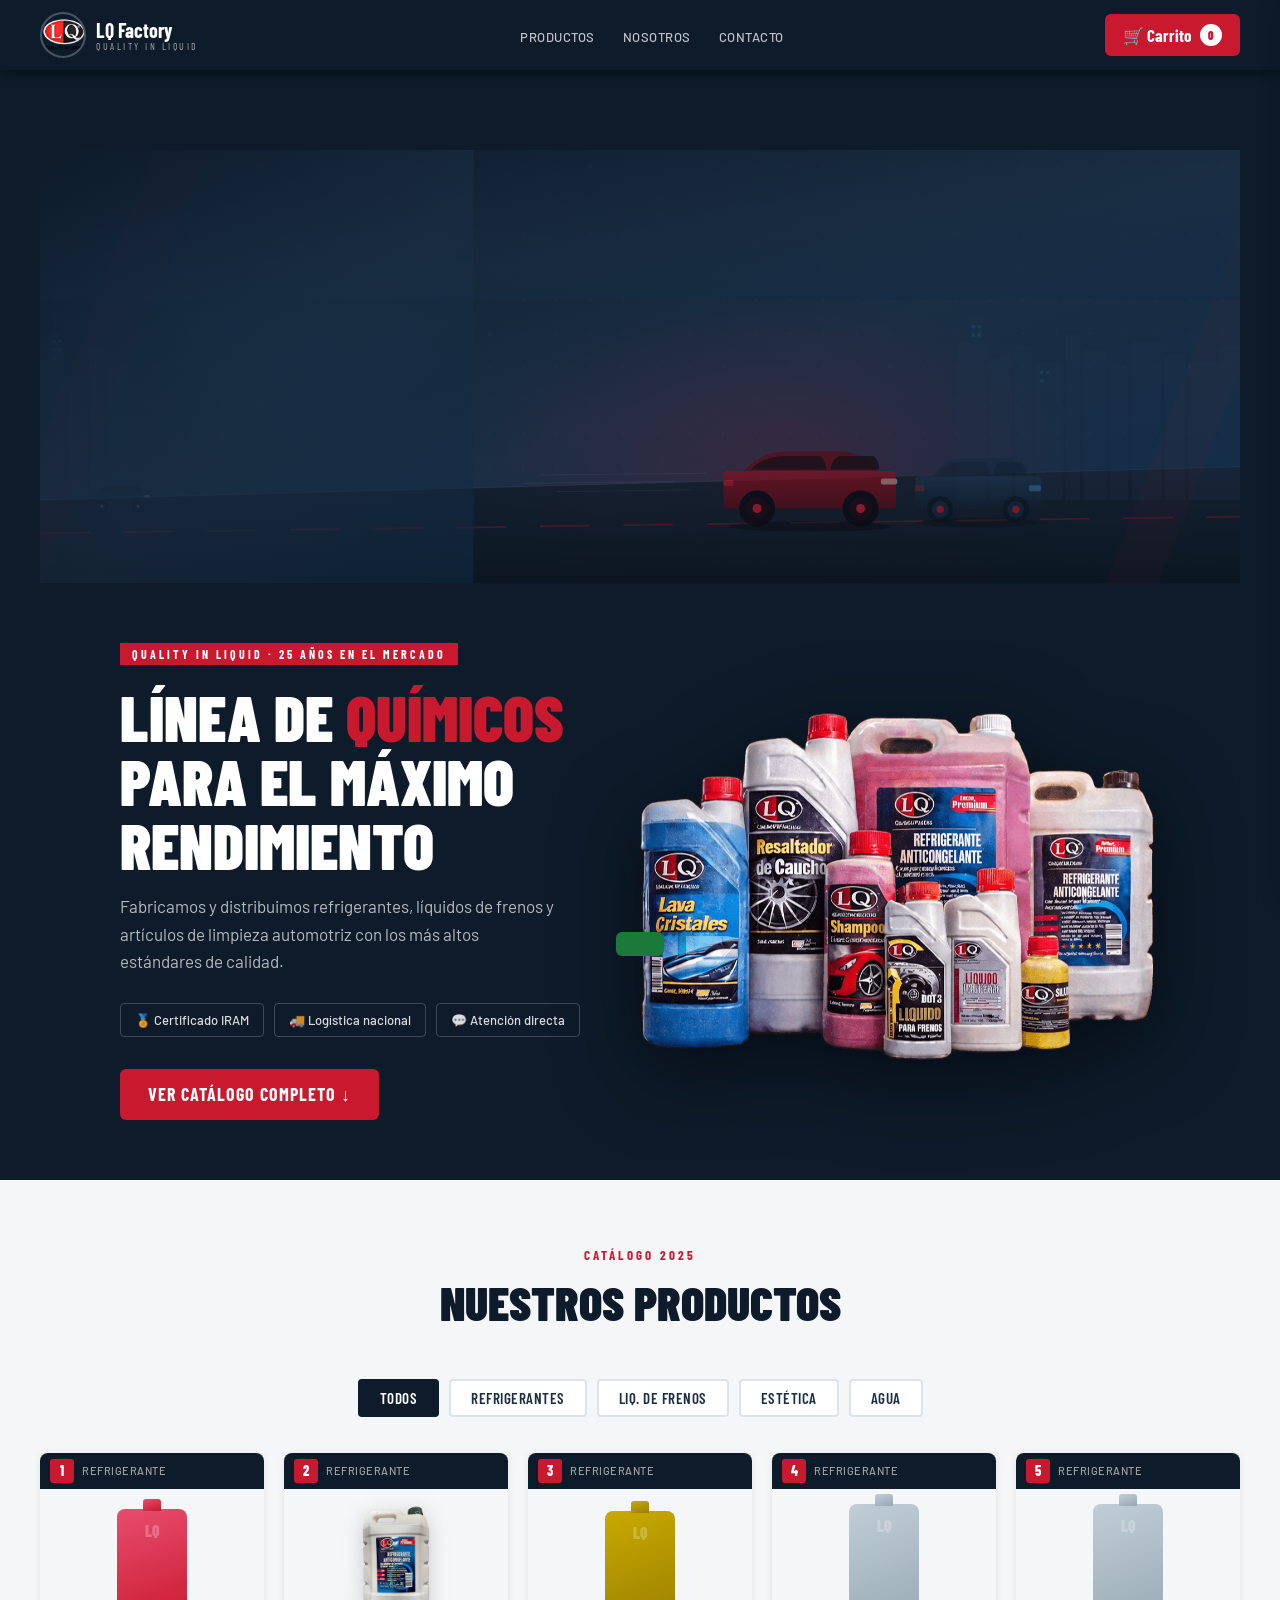
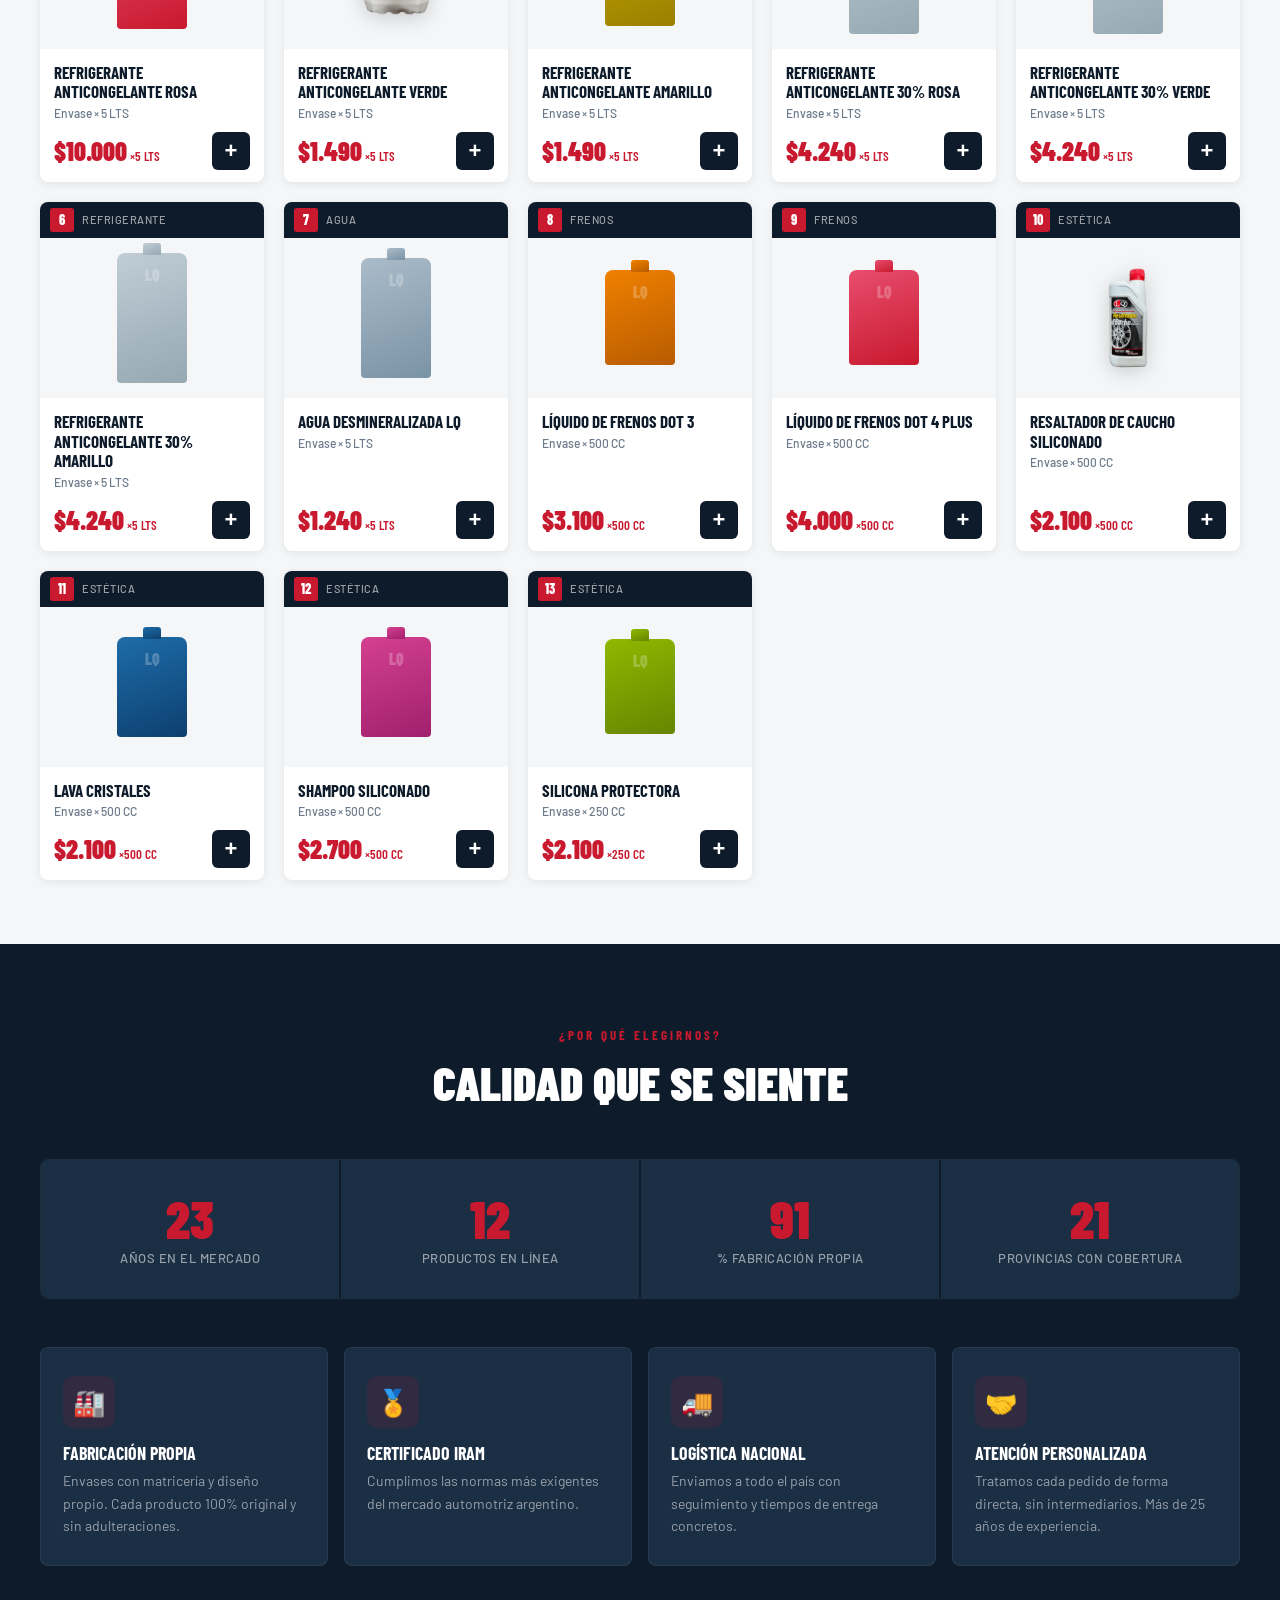
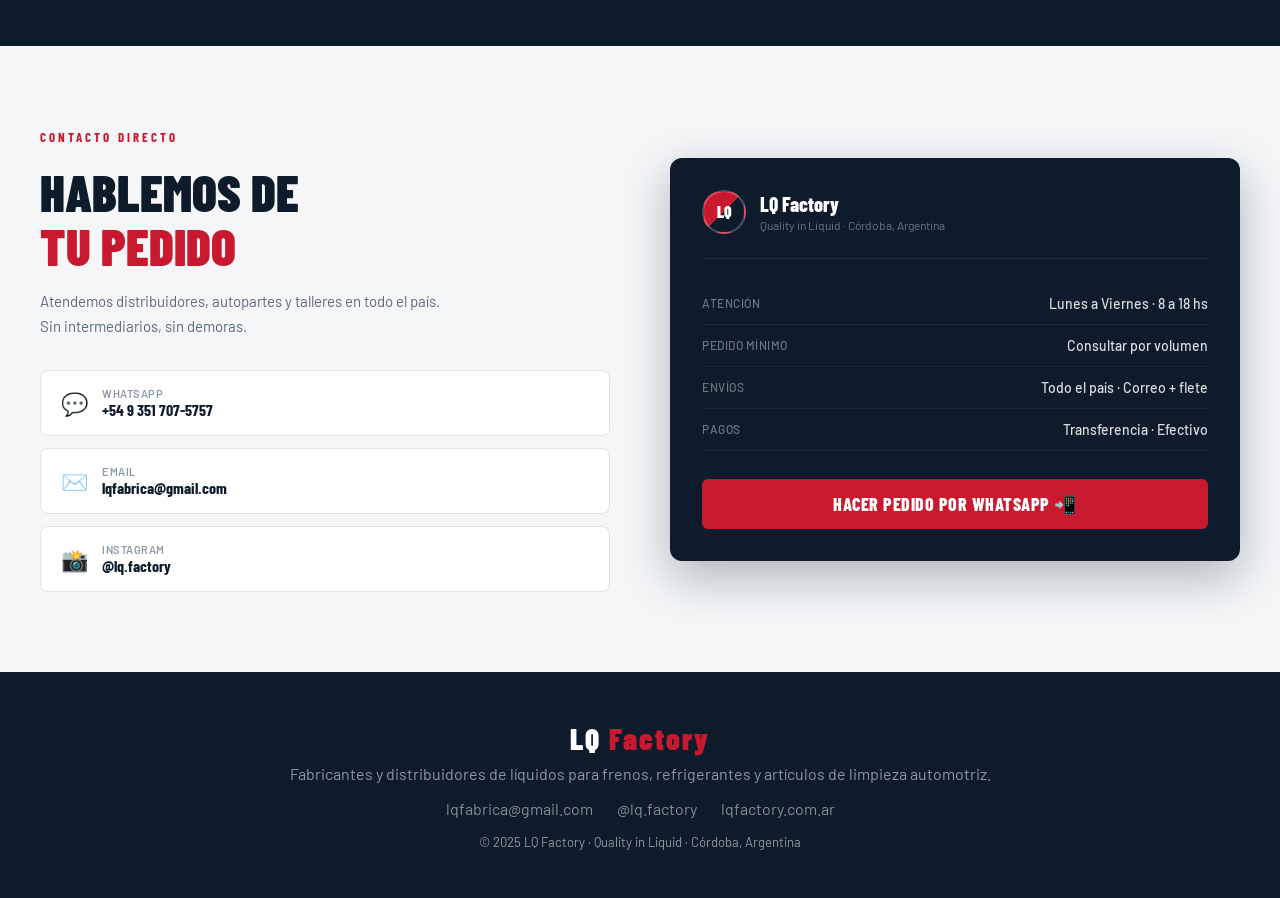
==== index.html @ 8dd62014 "cambios" ====
<!DOCTYPE html>
<html lang="es">
<head>
<meta charset="UTF-8">
<meta name="viewport" content="width=device-width, initial-scale=1.0">
<title>LQ Factory – Líquidos para el automotor</title>
<link rel="stylesheet" href="./style.css">
<link href="https://fonts.googleapis.com/css2?family=Barlow+Condensed:wght@400;600;700;800;900&family=Barlow:wght@400;500;600&display=swap" rel="stylesheet">
</head>
<body>

<!-- ═══════════════════════════════ NAV ═══════════════════════════════ -->
<nav>
  <a class="nav-logo" href="#">
    <img src="./logo.png" alt="LQ Factory" class="lq-logo-img">
    <div class="nav-brand">LQ Factory <small>Quality in Liquid</small></div>
  </a>
  <ul>
    <li><a href="#productos">Productos</a></li>
    <li><a href="#por-que">Nosotros</a></li>
    <li><a href="#contacto">Contacto</a></li>
  </ul>
  <button class="cart-btn" onclick="toggleCart()">
    🛒 Carrito <span class="cart-count" id="cartCount">0</span>
  </button>
</nav>

<!-- ═══════════════════════════════ HERO ═══════════════════════════════ -->
<div class="hero">
  <svg class="hero-bg" viewBox="0 0 1440 520" preserveAspectRatio="xMidYMid slice" xmlns="http://www.w3.org/2000/svg">
    <defs>
      <linearGradient id="hbg" x1="0" y1="0" x2="1" y2="1">
        <stop offset="0%" stop-color="#0D1B2A"/>
        <stop offset="55%" stop-color="#1A2E44"/>
        <stop offset="100%" stop-color="#0f2a45"/>
      </linearGradient>
      <linearGradient id="road" x1="0" y1="0" x2="0" y2="1">
        <stop offset="0%" stop-color="#162030"/>
        <stop offset="100%" stop-color="#0a141e"/>
      </linearGradient>
      <linearGradient id="carBody1" x1="0" y1="0" x2="0" y2="1">
        <stop offset="0%" stop-color="#1E3A52"/>
        <stop offset="100%" stop-color="#0f2030"/>
      </linearGradient>
      <linearGradient id="carBody2" x1="0" y1="0" x2="0" y2="1">
        <stop offset="0%" stop-color="#8a1020"/>
        <stop offset="100%" stop-color="#5a0a16"/>
      </linearGradient>
      <radialGradient id="glow1" cx="50%" cy="50%" r="50%">
        <stop offset="0%" stop-color="#C8192E" stop-opacity=".18"/>
        <stop offset="100%" stop-color="#C8192E" stop-opacity="0"/>
      </radialGradient>
      <radialGradient id="glow2" cx="50%" cy="50%" r="50%">
        <stop offset="0%" stop-color="#1E6CA8" stop-opacity=".12"/>
        <stop offset="100%" stop-color="#1E6CA8" stop-opacity="0"/>
      </radialGradient>
      <pattern id="dots" x="0" y="0" width="40" height="40" patternUnits="userSpaceOnUse">
        <circle cx="20" cy="20" r="1" fill="rgba(255,255,255,0.04)"/>
      </pattern>
    </defs>
    <rect width="1440" height="520" fill="url(#hbg)"/>
    <rect width="1440" height="520" fill="url(#dots)"/>
    <ellipse cx="900" cy="380" rx="380" ry="200" fill="url(#glow1)"/>
    <ellipse cx="200" cy="200" rx="300" ry="180" fill="url(#glow2)"/>
    <polygon points="0,420 1440,380 1440,520 0,520" fill="url(#road)" opacity=".9"/>
    <g opacity=".25" stroke="#C8192E" stroke-width="2" stroke-dasharray="60,40">
      <line x1="0" y1="460" x2="1440" y2="440"/>
    </g>
    <line x1="0" y1="420" x2="1440" y2="380" stroke="rgba(255,255,255,.06)" stroke-width="1"/>
    <g opacity=".18" fill="#1E3A52">
      <rect x="0" y="250" width="30" height="170"/>
      <rect x="10" y="220" width="14" height="200"/>
      <rect x="35" y="270" width="22" height="150"/>
      <rect x="60" y="240" width="18" height="180"/>
      <rect x="80" y="260" width="28" height="160"/>
      <rect x="17" y="200" width="2" height="20"/>
      <rect x="1100" y="230" width="35" height="190"/>
      <rect x="1115" y="200" width="16" height="220"/>
      <rect x="1140" y="250" width="26" height="170"/>
      <rect x="1170" y="235" width="20" height="185"/>
      <rect x="1195" y="255" width="32" height="165"/>
      <rect x="1230" y="220" width="18" height="200"/>
      <rect x="1252" y="240" width="28" height="180"/>
      <rect x="1284" y="260" width="22" height="160"/>
      <rect x="1310" y="230" width="36" height="190"/>
      <rect x="1350" y="245" width="24" height="175"/>
      <rect x="1378" y="255" width="40" height="165"/>
      <rect x="1415" y="235" width="25" height="185"/>
    </g>
    <g opacity=".12" fill="#4a9eda">
      <rect x="15" y="228" width="4" height="4"/><rect x="22" y="228" width="4" height="4"/>
      <rect x="15" y="238" width="4" height="4"/><rect x="22" y="238" width="4" height="4"/>
      <rect x="15" y="248" width="4" height="4"/>
      <rect x="1118" y="210" width="4" height="4"/><rect x="1125" y="210" width="4" height="4"/>
      <rect x="1118" y="220" width="4" height="4"/><rect x="1125" y="220" width="4" height="4"/>
      <rect x="1200" y="265" width="4" height="4"/><rect x="1207" y="265" width="4" height="4"/>
      <rect x="1200" y="275" width="4" height="4"/>
    </g>
    <g transform="translate(1050,370) scale(.72)" opacity=".55">
      <rect x="0" y="30" width="210" height="55" rx="6" fill="url(#carBody1)"/>
      <path d="M30,30 Q50,0 80,0 L145,0 Q175,0 185,30 Z" fill="#162840"/>
      <path d="M38,28 Q52,6 76,6 L115,6 Q120,6 125,28 Z" fill="#0d1e2e" opacity=".8"/>
      <path d="M130,28 Q132,8 145,6 L178,6 Q184,10 186,28 Z" fill="#0d1e2e" opacity=".8"/>
      <circle cx="42" cy="85" r="22" fill="#0a1520"/>
      <circle cx="42" cy="85" r="14" fill="#162840"/>
      <circle cx="42" cy="85" r="6" fill="#C8192E"/>
      <circle cx="168" cy="85" r="22" fill="#0a1520"/>
      <circle cx="168" cy="85" r="14" fill="#162840"/>
      <circle cx="168" cy="85" r="6" fill="#C8192E"/>
      <rect x="190" y="45" width="20" height="10" rx="3" fill="#4a9eda" opacity=".6"/>
      <rect x="0" y="45" width="16" height="10" rx="3" fill="#C8192E" opacity=".5"/>
      <ellipse cx="105" cy="107" rx="100" ry="8" fill="#000" opacity=".3"/>
    </g>
    <g transform="translate(820,360) scale(.9)" opacity=".65">
      <rect x="0" y="28" width="230" height="50" rx="5" fill="url(#carBody2)"/>
      <path d="M28,28 Q50,2 85,2 L155,2 Q188,2 205,28 Z" fill="#5a0a16"/>
      <path d="M36,26 Q54,8 84,8 L128,8 Q134,8 138,26 Z" fill="#0d0608" opacity=".85"/>
      <path d="M143,26 Q146,8 158,8 L200,8 Q207,12 208,26 Z" fill="#0d0608" opacity=".85"/>
      <circle cx="45" cy="78" r="24" fill="#0a0810"/>
      <circle cx="45" cy="78" r="15" fill="#1a0810"/>
      <circle cx="45" cy="78" r="6" fill="#C8192E"/>
      <circle cx="183" cy="78" r="24" fill="#0a0810"/>
      <circle cx="183" cy="78" r="15" fill="#1a0810"/>
      <circle cx="183" cy="78" r="6" fill="#C8192E"/>
      <rect x="210" y="38" width="22" height="8" rx="3" fill="#fffbe0" opacity=".5"/>
      <rect x="0" y="40" width="14" height="8" rx="3" fill="#C8192E" opacity=".7"/>
      <ellipse cx="115" cy="102" rx="108" ry="7" fill="#000" opacity=".35"/>
    </g>
    <g transform="translate(60,400) scale(.4)" opacity=".35">
      <rect x="0" y="25" width="180" height="45" rx="5" fill="#132234"/>
      <path d="M25,25 Q42,5 68,5 L122,5 Q148,5 158,25 Z" fill="#0d1929"/>
      <circle cx="36" cy="70" r="18" fill="#0a1218"/><circle cx="36" cy="70" r="10" fill="#162030"/><circle cx="36" cy="70" r="4" fill="#4a9eda"/>
      <circle cx="144" cy="70" r="18" fill="#0a1218"/><circle cx="144" cy="70" r="10" fill="#162030"/><circle cx="144" cy="70" r="4" fill="#4a9eda"/>
      <rect x="162" y="35" width="18" height="8" rx="2" fill="#fffbe0" opacity=".4"/>
    </g>
    <g opacity=".06" stroke="white" stroke-width="1">
      <line x1="600" y1="390" x2="800" y2="388"/>
      <line x1="580" y1="400" x2="760" y2="398"/>
      <line x1="620" y1="410" x2="780" y2="408"/>
    </g>
    <g opacity=".04" stroke="#C8192E" stroke-width="60">
      <line x1="-60" y1="600" x2="200" y2="-80"/>
      <line x1="1280" y1="600" x2="1540" y2="-80"/>
    </g>
    <rect width="1440" height="180" fill="url(#hbg)" opacity=".4"/>
    <rect width="520" height="520" fill="url(#hbg)" opacity=".55"/>
  </svg>

  <div class="hero-text">
    <div class="hero-eyebrow">Quality in Liquid · 25 años en el mercado</div>
    <h1>Línea de <em>químicos</em><br>para el máximo<br>rendimiento</h1>
    <p>Fabricamos y distribuimos refrigerantes, líquidos de frenos y artículos de limpieza automotriz con los más altos estándares de calidad.</p>
    <div class="hero-badges">
      <div class="badge">🏅 Certificado IRAM</div>
      <div class="badge">🚚 Logística nacional</div>
      <div class="badge">💬 Atención directa</div>
    </div>
    <a href="#productos" class="hero-cta">Ver catálogo completo ↓</a>
  </div>
  <div class="hero-visual">
    <img src="./TODO_EL_PORTAFOLIO.png" alt="Línea completa LQ Factory" class="hero-portfolio-img">
  </div>
</div>

<!-- ═══════════════════════════════ PRODUCTOS ═══════════════════════════════ -->
<section id="productos" style="background:#F4F6F8;">
  <div class="container">
    <div class="section-header">
      <div class="section-eyebrow">Catálogo 2025</div>
      <div class="section-title">Nuestros Productos</div>
    </div>
    <div class="filters" id="filters">
      <button class="filter-btn active" data-filter="all">Todos</button>
      <button class="filter-btn" data-filter="refrigerante">Refrigerantes</button>
      <button class="filter-btn" data-filter="frenos">Liq. de Frenos</button>
      <button class="filter-btn" data-filter="limpieza">Estética</button>
      <button class="filter-btn" data-filter="agua">Agua</button>
    </div>
    <div class="product-grid" id="productGrid"></div>
  </div>
</section>

<!-- ═══════════════════════════════ NOSOTROS ═══════════════════════════════ -->
<section id="por-que" class="why-section">
  <div class="container">
    <div class="section-header why-header-anim">
      <div class="section-eyebrow" style="color:#C8192E;">¿Por qué elegirnos?</div>
      <div class="section-title" style="color:white;">Calidad que se siente</div>
    </div>
    <div class="why-stats">
      <div class="why-stat stat-anim" style="--d:0ms">
        <div class="why-stat-num" data-target="25">0</div>
        <div class="why-stat-label">Años en el mercado</div>
      </div>
      <div class="why-stat stat-anim" style="--d:120ms">
        <div class="why-stat-num" data-target="13">0</div>
        <div class="why-stat-label">Productos en línea</div>
      </div>
      <div class="why-stat stat-anim" style="--d:240ms">
        <div class="why-stat-num" data-target="100">0</div>
        <div class="why-stat-label">% fabricación propia</div>
      </div>
      <div class="why-stat stat-anim" style="--d:360ms">
        <div class="why-stat-num" data-target="23">0</div>
        <div class="why-stat-label">Provincias con cobertura</div>
      </div>
    </div>
    <div class="why-cards-new">
      <div class="why-card-new card-anim" style="--d:0ms">
        <div class="why-card-icon-wrap"><span class="why-card-icon">🏭</span></div>
        <div class="why-card-content">
          <div class="why-card-title">Fabricación propia</div>
          <div class="why-card-desc">Envases con matricería y diseño propio. Cada producto 100% original y sin adulteraciones.</div>
        </div>
        <div class="why-card-line"></div>
      </div>
      <div class="why-card-new card-anim" style="--d:100ms">
        <div class="why-card-icon-wrap"><span class="why-card-icon">🏅</span></div>
        <div class="why-card-content">
          <div class="why-card-title">Certificado IRAM</div>
          <div class="why-card-desc">Cumplimos las normas más exigentes del mercado automotriz argentino.</div>
        </div>
        <div class="why-card-line"></div>
      </div>
      <div class="why-card-new card-anim" style="--d:200ms">
        <div class="why-card-icon-wrap"><span class="why-card-icon">🚚</span></div>
        <div class="why-card-content">
          <div class="why-card-title">Logística nacional</div>
          <div class="why-card-desc">Enviamos a todo el país con seguimiento y tiempos de entrega concretos.</div>
        </div>
        <div class="why-card-line"></div>
      </div>
      <div class="why-card-new card-anim" style="--d:300ms">
        <div class="why-card-icon-wrap"><span class="why-card-icon">🤝</span></div>
        <div class="why-card-content">
          <div class="why-card-title">Atención personalizada</div>
          <div class="why-card-desc">Tratamos cada pedido de forma directa, sin intermediarios. Más de 25 años de experiencia.</div>
        </div>
        <div class="why-card-line"></div>
      </div>
    </div>
  </div>
</section>

<!-- ═══════════════════════════════ CONTACTO ═══════════════════════════════ -->
<section id="contacto" class="contact-section">
  <div class="container">
    <div class="contact-grid">
      <div class="contact-left contact-anim">
        <div class="section-eyebrow">Contacto directo</div>
        <h2 class="contact-title">Hablemos de<br><em>tu pedido</em></h2>
        <p class="contact-sub">Atendemos distribuidores, autopartes y talleres en todo el país. Sin intermediarios, sin demoras.</p>
        <div class="contact-channels">
          <a href="https://wa.me/5493517075757" target="_blank" class="contact-channel wsp">
            <div class="channel-icon">💬</div>
            <div class="channel-info">
              <div class="channel-label">WhatsApp</div>
              <div class="channel-val">+54 9 351 707-5757</div>
            </div>
            <div class="channel-arrow">→</div>
          </a>
          <a href="mailto:lqfabrica@gmail.com" class="contact-channel mail">
            <div class="channel-icon">✉️</div>
            <div class="channel-info">
              <div class="channel-label">Email</div>
              <div class="channel-val">lqfabrica@gmail.com</div>
            </div>
            <div class="channel-arrow">→</div>
          </a>
          <a href="https://www.instagram.com/lq.factory/" target="_blank" class="contact-channel insta">
            <div class="channel-icon">📸</div>
            <div class="channel-info">
              <div class="channel-label">Instagram</div>
              <div class="channel-val">@lq.factory</div>
            </div>
            <div class="channel-arrow">→</div>
          </a>
        </div>
      </div>
      <div class="contact-right contact-anim-r">
        <div class="contact-card">
          <div class="contact-card-header">
            <div class="lq-emblem-sm">LQ</div>
            <div>
              <div class="contact-card-brand">LQ Factory</div>
              <div class="contact-card-sub">Quality in Liquid · Córdoba, Argentina</div>
            </div>
          </div>
          <div class="contact-divider"></div>
          <div class="contact-info-rows">
            <div class="contact-info-row">
              <span class="ci-label">Atención</span>
              <span class="ci-val">Lunes a Viernes · 8 a 18 hs</span>
            </div>
            <div class="contact-info-row">
              <span class="ci-label">Pedido mínimo</span>
              <span class="ci-val">Consultar por volumen</span>
            </div>
            <div class="contact-info-row">
              <span class="ci-label">Envíos</span>
              <span class="ci-val">Todo el país · Correo + flete</span>
            </div>
            <div class="contact-info-row">
              <span class="ci-label">Pagos</span>
              <span class="ci-val">Transferencia · Efectivo</span>
            </div>
          </div>
          <a href="https://wa.me/5493517075757?text=Hola%20LQ%20Factory!%20Quiero%20hacer%20un%20pedido." target="_blank" class="contact-wsp-btn">
            Hacer pedido por WhatsApp 📲
          </a>
        </div>
      </div>
    </div>
  </div>
</section>

<!-- ═══════════════════════════════ FOOTER ═══════════════════════════════ -->
<footer>
  <div class="footer-logo">LQ <span>Factory</span></div>
  <p>Fabricantes y distribuidores de líquidos para frenos, refrigerantes y artículos de limpieza automotriz.</p>
  <div class="footer-links">
    <a href="mailto:lqfabrica@gmail.com">lqfabrica@gmail.com</a>
    <a href="https://www.instagram.com/lq.factory/" target="_blank">@lq.factory</a>
    <a href="https://lqfactory.com.ar" target="_blank">lqfactory.com.ar</a>
  </div>
  <p style="font-size:13px;margin-top:8px">© 2025 LQ Factory · Quality in Liquid · Córdoba, Argentina</p>
</footer>

<!-- ═══════════════════════════════ CARRITO ═══════════════════════════════ -->
<div class="cart-overlay" id="cartOverlay" onclick="toggleCart()"></div>
<div class="cart-panel" id="cartPanel">
  <div class="cart-header">
    <h2>🛒 Tu carrito</h2>
    <button class="cart-close" onclick="toggleCart()">✕</button>
  </div>
  <div class="cart-items" id="cartItems">
    <div class="cart-empty">
      <div class="cart-empty-icon">🛒</div>
      <p>Tu carrito está vacío.<br>Agregá productos del catálogo.</p>
    </div>
  </div>
  <div class="cart-footer" id="cartFooter" style="display:none">
    <div class="cart-total-row">
      <span class="cart-total-label">Total estimado</span>
      <span class="cart-total-price" id="cartTotal">$0</span>
    </div>
    <button class="checkout-btn" onclick="checkout()">Pedir por WhatsApp 📲</button>
    <p class="cart-note">Te contactaremos para confirmar disponibilidad y coordinar el pago y envío.</p>
  </div>
</div>

<!-- ═══════════════════════════════ TOAST ═══════════════════════════════ -->
<div class="toast" id="toast"></div>

<!-- ═══════════════════════════════ MODAL ═══════════════════════════════ -->
<div class="modal-overlay" id="modalOverlay" onclick="handleModalOverlayClick(event)">
  <div class="modal" id="modal">
    <button class="modal-close" onclick="closeModal()">✕</button>
    <div class="modal-header" id="modalHeader">
      <div class="modal-visual" id="modalVisual">
        <div class="pb" id="modalBottle"></div>
      </div>
      <div class="modal-head-info">
        <div class="modal-num-tag">
          <div class="modal-num" id="modalNum"></div>
          <div class="modal-cat" id="modalCat"></div>
        </div>
        <div class="modal-name" id="modalName"></div>
        <div class="modal-vol" id="modalVol"></div>
      </div>
    </div>
    <div class="modal-body">
      <div class="modal-price-row">
        <div class="modal-price-label">Precio por unidad</div>
        <div class="modal-price" id="modalPrice"></div>
      </div>
      <p class="modal-desc" id="modalDesc"></p>
      <div class="modal-specs" id="modalSpecs"></div>
      <div class="modal-actions">
        <button class="modal-add-btn" id="modalAddBtn">+ Agregar al carrito</button>
        <button class="modal-secondary-btn" onclick="closeModal()">Volver</button>
      </div>
    </div>
  </div>
</div>

<script src="./script.js"></script>
</body>
</html>
---- style.css ----
*, *::before, *::after { box-sizing: border-box; margin: 0; padding: 0; }
:root {
  --red: #C8192E; --red-dark: #a01222;
  --blue-dark: #0D1B2A; --blue-mid: #1A2E44; --blue-accent: #1E6CA8;
  --white: #FFFFFF; --gray-light: #F4F6F8; --gray-mid: #DEE3E8; --text: #1A1A1A;
}
html { scroll-behavior: smooth; }
body { font-family: 'Barlow', sans-serif; background: var(--gray-light); color: var(--text); }

/* NAV */
nav {
  background: var(--blue-dark); display: flex; align-items: center;
  justify-content: space-between; padding: 0 40px; height: 70px;
  position: sticky; top: 0; z-index: 100; box-shadow: 0 2px 12px rgba(0,0,0,.4);
}
.lq-emblem {
  width: 46px; height: 46px; border-radius: 50%;
  background: linear-gradient(135deg, #C8192E 50%, #0D1B2A 50%);
  display: flex; align-items: center; justify-content: center;
  font-family: 'Barlow Condensed', sans-serif; font-weight: 900; font-size: 20px;
  color: white; border: 2px solid white; user-select: none;
}
.nav-brand { color: white; font-family: 'Barlow Condensed', sans-serif; font-weight: 700; font-size: 20px; line-height: 1.1; margin-left: 10px; }
.nav-brand small { display: block; font-size: 10px; font-weight: 400; opacity: .6; letter-spacing: 2.5px; text-transform: uppercase; }
.nav-logo { display: flex; align-items: center; text-decoration: none; }
nav ul { list-style: none; display: flex; gap: 28px; }
nav ul a { color: rgba(255,255,255,.75); text-decoration: none; font-size: 13px; font-weight: 500; letter-spacing: .5px; text-transform: uppercase; transition: color .2s; }
nav ul a:hover { color: var(--red); }
.cart-btn {
  background: var(--red); color: white; border: none; border-radius: 6px;
  padding: 10px 18px; cursor: pointer; font-family: 'Barlow Condensed', sans-serif;
  font-size: 17px; font-weight: 700; display: flex; align-items: center; gap: 8px;
  transition: background .2s;
}
.cart-btn:hover { background: var(--red-dark); }
.cart-count {
  background: white; color: var(--red); border-radius: 50%; width: 22px; height: 22px;
  font-size: 12px; font-weight: 900; display: flex; align-items: center; justify-content: center;
}

/* HERO */
.hero {
  background: var(--blue-dark);
  padding: 80px 40px 60px; display: flex; align-items: center; justify-content: center;
  gap: 60px; flex-wrap: wrap; position: relative; overflow: hidden; min-height: 520px;
}
.hero-bg {
  position: absolute; inset: 0; width: 100%; height: 100%;
  pointer-events: none; z-index: 0;
}
.hero > * { position: relative; z-index: 1; }
.hero-text { max-width: 560px; position: relative; }
.hero-eyebrow {
  display: inline-block; background: var(--red); color: white;
  font-family: 'Barlow Condensed', sans-serif; font-weight: 700; font-size: 12px;
  letter-spacing: 3px; text-transform: uppercase; padding: 4px 12px; margin-bottom: 20px;
}
.hero h1 {
  font-family: 'Barlow Condensed', sans-serif; font-weight: 900;
  font-size: clamp(42px, 5vw, 64px); line-height: 1; color: white; text-transform: uppercase; margin-bottom: 16px;
}
.hero h1 em { color: var(--red); font-style: normal; }
.hero p { color: rgba(255,255,255,.7); font-size: 17px; line-height: 1.6; margin-bottom: 28px; max-width: 440px; }
.hero-badges { display: flex; gap: 10px; flex-wrap: wrap; margin-bottom: 32px; }
.badge {
  border: 1px solid rgba(255,255,255,.2); border-radius: 4px; padding: 8px 14px;
  color: rgba(255,255,255,.85); font-size: 13px; font-weight: 500;
  display: flex; align-items: center; gap: 6px;
}
.hero-cta {
  display: inline-flex; align-items: center; gap: 8px; background: var(--red);
  color: white; text-decoration: none; font-family: 'Barlow Condensed', sans-serif;
  font-size: 18px; font-weight: 700; letter-spacing: 1px; padding: 14px 28px;
  border-radius: 6px; text-transform: uppercase; transition: background .2s, transform .1s;
}
.hero-cta:hover { background: var(--red-dark); transform: translateY(-1px); }

/* Bottle visuals */
.hero-visual { display: flex; gap: 10px; align-items: center; flex-shrink: 0; }
.hb {
  border-radius: 8px 8px 4px 4px; display: flex; align-items: center; justify-content: center;
  font-family: 'Barlow Condensed', sans-serif; font-weight: 800; font-size: 10px;
  color: rgba(255,255,255,.7); text-align: center; padding: 4px; position: relative; width: 68px;
}
.hb::before {
  content: ''; position: absolute; top: -10px; left: 50%; transform: translateX(-50%);
  width: 18px; height: 12px; background: inherit; border-radius: 3px 3px 0 0;
}
.hb::after { content: 'LQ'; position: absolute; top: 14px; left: 50%; transform: translateX(-50%); font-size: 15px; font-weight: 900; opacity: .35; }
.hb1 { background: linear-gradient(160deg,#e84d6e,#c8192e); height: 110px; }
.hb2 { background: linear-gradient(160deg,#2d8a4e,#1a5c32); height: 100px; }
.hb3 { background: linear-gradient(160deg,#c8a900,#9a7f00); height: 106px; }
.hb4 { background: linear-gradient(160deg,#c0cdd6,#96a8b2); height: 120px; }
.hb5 { background: linear-gradient(160deg,#f08000,#b85c00); height: 90px; }

/* SECTION */
section { padding: 64px 40px; }
.container { max-width: 1200px; margin: 0 auto; }
.section-header { text-align: center; margin-bottom: 48px; }
.section-eyebrow { display: inline-block; color: var(--red); font-family: 'Barlow Condensed', sans-serif; font-weight: 700; font-size: 13px; letter-spacing: 3px; text-transform: uppercase; margin-bottom: 10px; }
.section-title { font-family: 'Barlow Condensed', sans-serif; font-weight: 900; font-size: clamp(32px, 4vw, 48px); text-transform: uppercase; color: var(--blue-dark); }

/* FILTERS */
.filters { display: flex; gap: 10px; flex-wrap: wrap; justify-content: center; margin-bottom: 36px; }
.filter-btn {
  border: 2px solid var(--gray-mid); background: white; color: var(--blue-mid);
  font-family: 'Barlow Condensed', sans-serif; font-weight: 600; font-size: 15px;
  padding: 8px 20px; border-radius: 4px; cursor: pointer; text-transform: uppercase;
  letter-spacing: .5px; transition: all .2s;
}
.filter-btn:hover, .filter-btn.active { background: var(--blue-dark); color: white; border-color: var(--blue-dark); }

/* PRODUCT GRID */
.product-grid { display: grid; grid-template-columns: repeat(auto-fill, minmax(210px, 1fr)); gap: 20px; }
.product-card {
  background: white; border-radius: 8px; overflow: hidden;
  box-shadow: 0 2px 8px rgba(0,0,0,.08); transition: box-shadow .2s, transform .2s;
  display: flex; flex-direction: column;
}
.product-card:hover { box-shadow: 0 8px 24px rgba(0,0,0,.14); transform: translateY(-2px); }
.product-card-header {
  background: var(--blue-dark); padding: 6px 10px;
  display: flex; align-items: center; gap: 8px;
}
.product-num {
  background: var(--red); color: white; width: 24px; height: 24px; border-radius: 3px;
  font-family: 'Barlow Condensed', sans-serif; font-size: 14px; font-weight: 800;
  display: flex; align-items: center; justify-content: center; flex-shrink: 0;
}
.product-category-tag { color: rgba(255,255,255,.6); font-size: 11px; font-weight: 500; text-transform: uppercase; letter-spacing: .5px; }
.product-visual {
  background: var(--gray-light); height: 160px;
  display: flex; align-items: center; justify-content: center; padding: 16px;
}
.pb {
  border-radius: 8px 8px 4px 4px; display: flex; align-items: center; justify-content: center;
  font-family: 'Barlow Condensed', sans-serif; font-weight: 900; font-size: 10px;
  color: rgba(255,255,255,.7); text-align: center; padding: 4px;
  position: relative; width: 70px;
}
.pb::before {
  content: ''; position: absolute; top: -10px; left: 50%; transform: translateX(-50%);
  width: 18px; height: 12px; background: inherit; border-radius: 3px 3px 0 0;
}
.pb::after { content: 'LQ'; position: absolute; top: 12px; left: 50%; transform: translateX(-50%); font-size: 16px; font-weight: 900; opacity: .35; }
.pb-pink   { background: linear-gradient(160deg,#e84d6e,#c8192e); height: 120px; }
.pb-green  { background: linear-gradient(160deg,#2d8a4e,#1a5c32); height: 110px; }
.pb-yellow { background: linear-gradient(160deg,#c8a900,#9a7f00); height: 115px; }
.pb-white  { background: linear-gradient(160deg,#c0cdd6,#96a8b2); height: 130px; }
.pb-clear  { background: linear-gradient(160deg,#aabbc9,#7a93a6); height: 120px; }
.pb-orange { background: linear-gradient(160deg,#f08000,#b85c00); height: 95px; }
.pb-red    { background: linear-gradient(160deg,#e84d6e,#c8192e); height: 95px; }
.pb-blue   { background: linear-gradient(160deg,#1e6ca8,#0d4070); height: 100px; }
.pb-magenta{ background: linear-gradient(160deg,#d44090,#a0206e); height: 100px; }
.pb-lime   { background: linear-gradient(160deg,#90b800,#668500); height: 95px; }

.product-info { padding: 14px 14px 0; flex: 1; }
.product-name { font-family: 'Barlow Condensed', sans-serif; font-weight: 700; font-size: 17px; text-transform: uppercase; color: var(--blue-dark); line-height: 1.15; margin-bottom: 4px; }
.product-volume { font-size: 12px; color: #6b7a8a; font-weight: 500; }
.product-footer { padding: 12px 14px; display: flex; align-items: center; justify-content: space-between; gap: 8px; }
.product-price { font-family: 'Barlow Condensed', sans-serif; font-weight: 900; font-size: 26px; color: var(--red); line-height: 1; }
.product-price span { font-size: 13px; font-weight: 600; }
.add-btn {
  background: var(--blue-dark); color: white; border: none; border-radius: 6px;
  width: 38px; height: 38px; cursor: pointer; font-size: 22px; font-weight: 700;
  display: flex; align-items: center; justify-content: center; transition: background .2s; flex-shrink: 0;
}
.add-btn:hover { background: var(--red); }

/* WHY — REDESIGNED */
.why-section { background: var(--blue-dark); padding: 80px 40px; }

.why-header-anim { opacity: 0; transform: translateY(28px); transition: opacity .6s ease, transform .6s ease; }
.why-header-anim.visible { opacity: 1; transform: none; }

/* Stats row */
.why-stats {
  display: grid; grid-template-columns: repeat(4, 1fr); gap: 2px;
  margin-bottom: 48px; border: 1px solid rgba(255,255,255,.08); border-radius: 8px; overflow: hidden;
}
.why-stat {
  background: var(--blue-mid); padding: 32px 24px; text-align: center;
  opacity: 0; transform: translateY(20px);
  transition: opacity .5s ease calc(var(--d)), transform .5s ease calc(var(--d));
}
.why-stat.visible { opacity: 1; transform: none; }
.why-stat-num {
  font-family: 'Barlow Condensed', sans-serif; font-weight: 900; font-size: 52px;
  color: var(--red); line-height: 1; margin-bottom: 6px;
}
.why-stat-label { color: rgba(255,255,255,.55); font-size: 13px; font-weight: 500; text-transform: uppercase; letter-spacing: .5px; }

/* Cards row */
.why-cards-new { display: grid; grid-template-columns: repeat(4, 1fr); gap: 16px; }
.why-card-new {
  background: var(--blue-mid); border-radius: 8px; padding: 28px 22px;
  display: flex; flex-direction: column; gap: 14px;
  border: 1px solid rgba(255,255,255,.06); position: relative; overflow: hidden;
  opacity: 0; transform: translateY(30px);
  transition: opacity .55s ease calc(var(--d)), transform .55s ease calc(var(--d)), background .2s;
}
.why-card-new.visible { opacity: 1; transform: none; }
.why-card-new:hover { background: #223650; }
.why-card-new:hover .why-card-line { width: 100%; }
.why-card-icon-wrap {
  width: 52px; height: 52px; background: rgba(200,25,46,.12); border-radius: 10px;
  display: flex; align-items: center; justify-content: center;
}
.why-card-icon { font-size: 26px; }
.why-card-title { font-family: 'Barlow Condensed', sans-serif; font-weight: 700; font-size: 18px; color: white; text-transform: uppercase; margin-bottom: 6px; }
.why-card-desc { font-size: 14px; color: rgba(255,255,255,.55); line-height: 1.6; }
.why-card-line {
  position: absolute; bottom: 0; left: 0; height: 3px;
  background: var(--red); width: 0; transition: width .4s ease;
}

/* CONTACT SECTION */
.contact-section { background: var(--gray-light); padding: 80px 40px; }
.contact-grid { display: grid; grid-template-columns: 1fr 1fr; gap: 60px; align-items: center; }

/* Animations */
.contact-anim   { opacity: 0; transform: translateX(-40px); transition: opacity .65s ease, transform .65s ease; }
.contact-anim-r { opacity: 0; transform: translateX(40px);  transition: opacity .65s ease .15s, transform .65s ease .15s; }
.contact-anim.visible, .contact-anim-r.visible { opacity: 1; transform: none; }

.contact-title {
  font-family: 'Barlow Condensed', sans-serif; font-weight: 900;
  font-size: clamp(36px, 4vw, 52px); text-transform: uppercase; color: var(--blue-dark);
  line-height: 1.05; margin: 10px 0 16px;
}
.contact-title em { color: var(--red); font-style: normal; }
.contact-sub { font-size: 15px; color: #5a6a7a; line-height: 1.65; margin-bottom: 32px; max-width: 400px; }

.contact-channels { display: flex; flex-direction: column; gap: 12px; }
.contact-channel {
  display: flex; align-items: center; gap: 14px; padding: 16px 20px;
  background: white; border-radius: 8px; text-decoration: none; color: var(--blue-dark);
  border: 1px solid var(--gray-mid); transition: all .2s; position: relative; overflow: hidden;
}
.contact-channel::before {
  content: ''; position: absolute; left: 0; top: 0; bottom: 0; width: 3px;
  background: var(--red); transform: scaleY(0); transition: transform .25s ease; transform-origin: bottom;
}
.contact-channel:hover { border-color: var(--red); transform: translateX(4px); box-shadow: 0 4px 16px rgba(0,0,0,.08); }
.contact-channel:hover::before { transform: scaleY(1); }
.channel-icon { font-size: 22px; flex-shrink: 0; }
.channel-info { flex: 1; }
.channel-label { font-size: 11px; font-weight: 600; color: #8a9aaa; text-transform: uppercase; letter-spacing: .5px; }
.channel-val { font-family: 'Barlow Condensed', sans-serif; font-weight: 700; font-size: 16px; color: var(--blue-dark); }
.channel-arrow { color: var(--red); font-size: 18px; font-weight: 700; opacity: 0; transition: opacity .2s, transform .2s; }
.contact-channel:hover .channel-arrow { opacity: 1; transform: translateX(4px); }

/* Contact card */
.contact-card {
  background: var(--blue-dark); border-radius: 12px; padding: 32px;
  box-shadow: 0 16px 48px rgba(13,27,42,.3);
}
.contact-card-header { display: flex; align-items: center; gap: 14px; margin-bottom: 24px; }
.lq-emblem-sm {
  width: 44px; height: 44px; border-radius: 50%; flex-shrink: 0;
  background: linear-gradient(135deg, #C8192E 50%, #0D1B2A 50%);
  display: flex; align-items: center; justify-content: center;
  font-family: 'Barlow Condensed', sans-serif; font-weight: 900; font-size: 16px;
  color: white; border: 2px solid rgba(255,255,255,.25);
}
.contact-card-brand { font-family: 'Barlow Condensed', sans-serif; font-weight: 800; font-size: 20px; color: white; }
.contact-card-sub { font-size: 12px; color: rgba(255,255,255,.4); margin-top: 2px; }
.contact-divider { height: 1px; background: rgba(255,255,255,.08); margin-bottom: 24px; }
.contact-info-rows { display: flex; flex-direction: column; gap: 0; margin-bottom: 28px; }
.contact-info-row {
  display: flex; justify-content: space-between; align-items: center;
  padding: 12px 0; border-bottom: 1px solid rgba(255,255,255,.06);
}
.ci-label { font-size: 12px; color: rgba(255,255,255,.4); text-transform: uppercase; letter-spacing: .5px; font-weight: 500; }
.ci-val { font-size: 14px; color: rgba(255,255,255,.85); font-weight: 500; }
.contact-wsp-btn {
  display: block; text-align: center; background: var(--red); color: white;
  text-decoration: none; border-radius: 6px; padding: 14px;
  font-family: 'Barlow Condensed', sans-serif; font-weight: 800; font-size: 18px;
  text-transform: uppercase; letter-spacing: .5px; transition: background .2s, transform .1s;
}
.contact-wsp-btn:hover { background: var(--red-dark); transform: translateY(-1px); }

/* FOOTER */
.cart-overlay { position: fixed; inset: 0; background: rgba(0,0,0,.5); z-index: 200; opacity: 0; pointer-events: none; transition: opacity .3s; }
.cart-overlay.open { opacity: 1; pointer-events: all; }
.cart-panel {
  position: fixed; top: 0; right: -430px; width: 420px; max-width: 100vw;
  height: 100vh; background: white; z-index: 201; display: flex; flex-direction: column;
  transition: right .3s cubic-bezier(.4,0,.2,1); box-shadow: -4px 0 24px rgba(0,0,0,.25);
}
.cart-panel.open { right: 0; }
.cart-header { background: var(--blue-dark); padding: 20px 24px; display: flex; align-items: center; justify-content: space-between; }
.cart-header h2 { font-family: 'Barlow Condensed', sans-serif; font-weight: 800; font-size: 22px; color: white; text-transform: uppercase; }
.cart-close { background: none; border: none; color: white; font-size: 24px; cursor: pointer; }
.cart-items { flex: 1; overflow-y: auto; padding: 16px 24px; }
.cart-empty { text-align: center; padding: 60px 0; color: #8a9aaa; }
.cart-empty-icon { font-size: 48px; margin-bottom: 12px; }
.cart-item { display: flex; gap: 12px; align-items: flex-start; padding: 14px 0; border-bottom: 1px solid var(--gray-mid); }
.cart-item-swatch { width: 44px; height: 56px; border-radius: 6px; flex-shrink: 0; }
.cart-item-info { flex: 1; }
.cart-item-name { font-family: 'Barlow Condensed', sans-serif; font-weight: 700; font-size: 15px; text-transform: uppercase; color: var(--blue-dark); line-height: 1.2; }
.cart-item-vol { font-size: 12px; color: #6b7a8a; margin-top: 2px; }
.cart-item-qty { display: flex; align-items: center; gap: 8px; margin-top: 8px; }
.qty-btn { background: var(--gray-mid); border: none; border-radius: 4px; width: 26px; height: 26px; cursor: pointer; font-size: 16px; font-weight: 700; display: flex; align-items: center; justify-content: center; }
.qty-btn:hover { background: var(--blue-dark); color: white; }
.qty-num { font-weight: 700; font-size: 15px; min-width: 20px; text-align: center; }
.cart-item-price { font-family: 'Barlow Condensed', sans-serif; font-weight: 800; font-size: 18px; color: var(--red); flex-shrink: 0; }
.cart-remove { background: none; border: none; color: #bbb; cursor: pointer; font-size: 18px; padding: 0; }
.cart-remove:hover { color: var(--red); }
.cart-footer { padding: 20px 24px; border-top: 2px solid var(--gray-mid); background: var(--gray-light); }
.cart-total-row { display: flex; justify-content: space-between; align-items: center; margin-bottom: 16px; }
.cart-total-label { font-family: 'Barlow Condensed', sans-serif; font-weight: 700; font-size: 16px; text-transform: uppercase; color: var(--blue-mid); }
.cart-total-price { font-family: 'Barlow Condensed', sans-serif; font-weight: 900; font-size: 28px; color: var(--blue-dark); }
.checkout-btn {
  width: 100%; background: var(--red); color: white; border: none; border-radius: 6px;
  padding: 16px; font-family: 'Barlow Condensed', sans-serif; font-size: 20px;
  font-weight: 800; text-transform: uppercase; letter-spacing: 1px; cursor: pointer;
  transition: background .2s;
}
.checkout-btn:hover { background: var(--red-dark); }
.cart-note { font-size: 12px; color: #8a9aaa; text-align: center; margin-top: 10px; }

/* FOOTER */
footer { background: var(--blue-dark); color: rgba(255,255,255,.55); text-align: center; padding: 48px 40px; }
.footer-logo { font-family: 'Barlow Condensed', sans-serif; font-weight: 900; font-size: 30px; color: white; letter-spacing: 2px; margin-bottom: 8px; }
.footer-logo span { color: var(--red); }
footer a { color: rgba(255,255,255,.5); text-decoration: none; }
footer a:hover { color: var(--red); }
.footer-links { display: flex; gap: 24px; justify-content: center; margin: 16px 0; flex-wrap: wrap; }

/* TOAST */
.toast {
  position: fixed; bottom: 24px; left: 50%; transform: translateX(-50%) translateY(80px);
  background: #1a7a3a; color: white; padding: 12px 24px; border-radius: 6px;
  font-family: 'Barlow Condensed', sans-serif; font-weight: 700; font-size: 16px;
  z-index: 300; transition: transform .3s; white-space: nowrap; pointer-events: none;
}
.toast.show { transform: translateX(-50%) translateY(0); }

/* MODAL */
.modal-overlay {
  position: fixed; inset: 0; background: rgba(0,0,0,.65); z-index: 300;
  opacity: 0; pointer-events: none; transition: opacity .25s;
  display: flex; align-items: center; justify-content: center; padding: 20px;
}
.modal-overlay.open { opacity: 1; pointer-events: all; }
.modal {
  background: white; border-radius: 10px; max-width: 520px; width: 100%;
  box-shadow: 0 20px 60px rgba(0,0,0,.4); transform: translateY(20px) scale(.97);
  transition: transform .25s cubic-bezier(.4,0,.2,1); overflow: hidden;
}
.modal-overlay.open .modal { transform: translateY(0) scale(1); }
.modal-header {
  background: var(--blue-dark); padding: 0; display: flex; align-items: stretch;
}
.modal-visual {
  background: var(--blue-mid); width: 160px; flex-shrink: 0;
  display: flex; align-items: center; justify-content: center; padding: 20px 12px;
}
.modal-head-info { padding: 22px 20px; flex: 1; }
.modal-num-tag { display: flex; align-items: center; gap: 8px; margin-bottom: 8px; }
.modal-num {
  background: var(--red); color: white; width: 26px; height: 26px; border-radius: 4px;
  font-family: 'Barlow Condensed', sans-serif; font-size: 14px; font-weight: 800;
  display: flex; align-items: center; justify-content: center;
}
.modal-cat { color: rgba(255,255,255,.5); font-size: 11px; font-weight: 500; text-transform: uppercase; letter-spacing: .5px; }
.modal-name {
  font-family: 'Barlow Condensed', sans-serif; font-weight: 900; font-size: 22px;
  color: white; text-transform: uppercase; line-height: 1.1; margin-bottom: 4px;
}
.modal-vol { color: rgba(255,255,255,.5); font-size: 13px; }
.modal-close {
  position: absolute; top: 14px; right: 16px; background: rgba(255,255,255,.1);
  border: none; color: white; font-size: 18px; cursor: pointer; border-radius: 4px;
  width: 30px; height: 30px; display: flex; align-items: center; justify-content: center;
  transition: background .2s; z-index: 1;
}
.modal-close:hover { background: var(--red); }
.modal-header { position: relative; }
.modal-body { padding: 24px; }
.modal-price-row {
  display: flex; align-items: center; justify-content: space-between;
  background: var(--gray-light); border-radius: 8px; padding: 14px 18px; margin-bottom: 20px;
}
.modal-price-label { font-size: 13px; color: #6b7a8a; font-weight: 500; text-transform: uppercase; letter-spacing: .5px; }
.modal-price {
  font-family: 'Barlow Condensed', sans-serif; font-weight: 900; font-size: 36px;
  color: var(--red); line-height: 1;
}
.modal-price small { font-size: 14px; font-weight: 600; }
.modal-desc { font-size: 15px; color: #444; line-height: 1.6; margin-bottom: 20px; }
.modal-specs { display: grid; grid-template-columns: 1fr 1fr; gap: 10px; margin-bottom: 24px; }
.modal-spec {
  background: var(--gray-light); border-radius: 6px; padding: 12px 14px;
  border-left: 3px solid var(--blue-accent);
}
.modal-spec-label { font-size: 10px; font-weight: 700; color: #8a9aaa; text-transform: uppercase; letter-spacing: .5px; margin-bottom: 3px; }
.modal-spec-value { font-family: 'Barlow Condensed', sans-serif; font-weight: 700; font-size: 15px; color: var(--blue-dark); }
.modal-actions { display: flex; gap: 10px; }
.modal-add-btn {
  flex: 1; background: var(--red); color: white; border: none; border-radius: 6px;
  padding: 14px; font-family: 'Barlow Condensed', sans-serif; font-size: 19px;
  font-weight: 800; text-transform: uppercase; letter-spacing: .5px; cursor: pointer;
  transition: background .2s;
}
.modal-add-btn:hover { background: var(--red-dark); }
.modal-secondary-btn {
  background: var(--blue-dark); color: white; border: none; border-radius: 6px;
  padding: 14px 18px; font-family: 'Barlow Condensed', sans-serif; font-size: 19px;
  font-weight: 800; cursor: pointer; transition: background .2s;
}
.modal-secondary-btn:hover { background: var(--blue-mid); }

/* Real logo in nav */
.lq-logo-img {
  width: 46px; height: 46px; border-radius: 50%; object-fit: cover;
  border: 2px solid rgba(255,255,255,.25);
}

/* Real product photo in card */
.product-real-img {
  max-height: 155px; max-width: 130px; object-fit: contain;
  filter: drop-shadow(0 4px 10px rgba(0,0,0,.18));
}

/* Real product photo in modal */
.modal-real-img {
  max-height: 150px; max-width: 115px; object-fit: contain;
  filter: drop-shadow(0 4px 12px rgba(0,0,0,.3));
}

/* Hero portfolio photo */
.hero-portfolio-img {
  width: 520px; max-width: 100%;
  object-fit: contain;
  filter: drop-shadow(0 20px 40px rgba(0,0,0,.55));
  animation: heroFloat 4s ease-in-out infinite;
  position: relative;
}
@keyframes heroFloat {
  0%, 100% { transform: translateY(0px); }
  50%       { transform: translateY(-8px); }
}

/* Make product cards show pointer on click area */
.product-visual, .product-info { cursor: pointer; }

@media (max-width: 768px) {
  nav { padding: 0 16px; }
  nav ul { display: none; }
  section { padding: 48px 16px; }
  .hero { padding: 48px 16px; }
  .hero-visual { display: none; }
  .cart-panel { width: 100%; right: -100%; }
  .why-stats { grid-template-columns: repeat(2, 1fr); }
  .why-cards-new { grid-template-columns: 1fr 1fr; }
  .contact-grid { grid-template-columns: 1fr; gap: 40px; }
  .why-section { padding: 56px 16px; }
  .contact-section { padding: 56px 16px; }
}
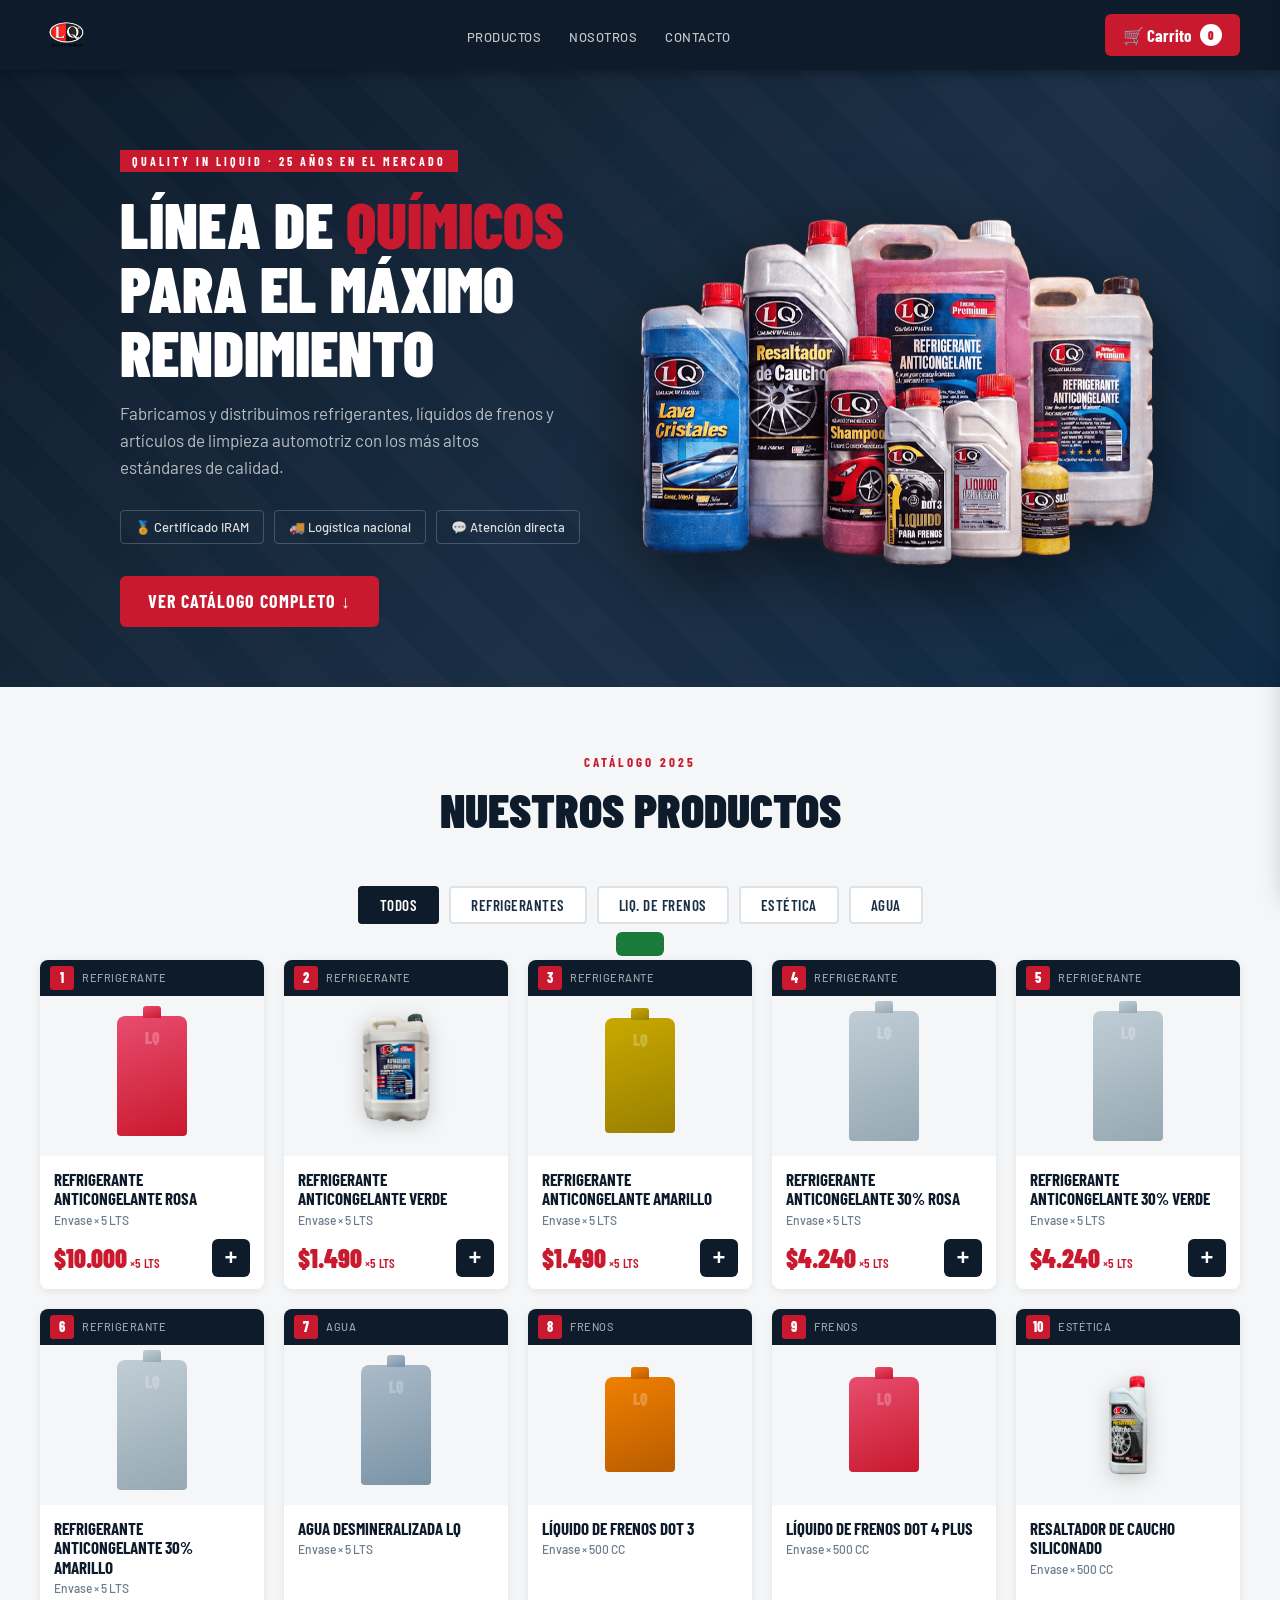
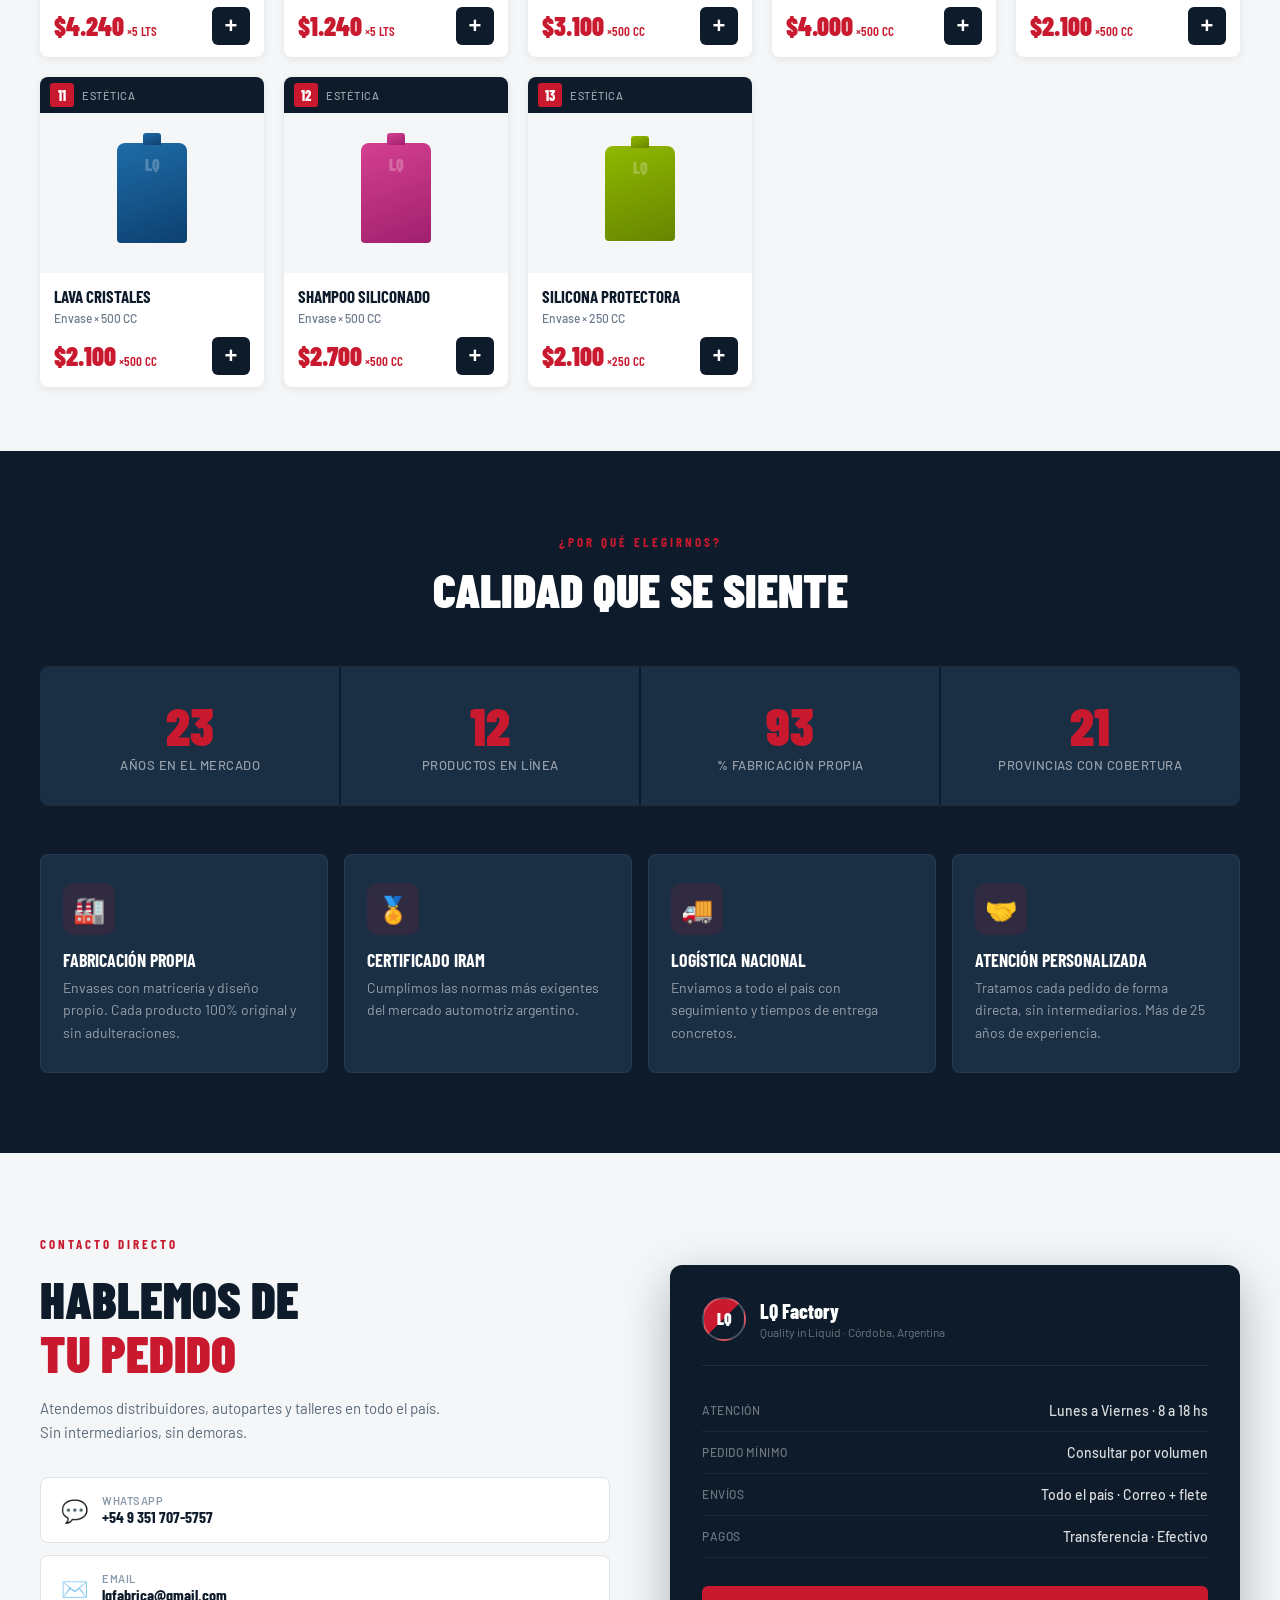
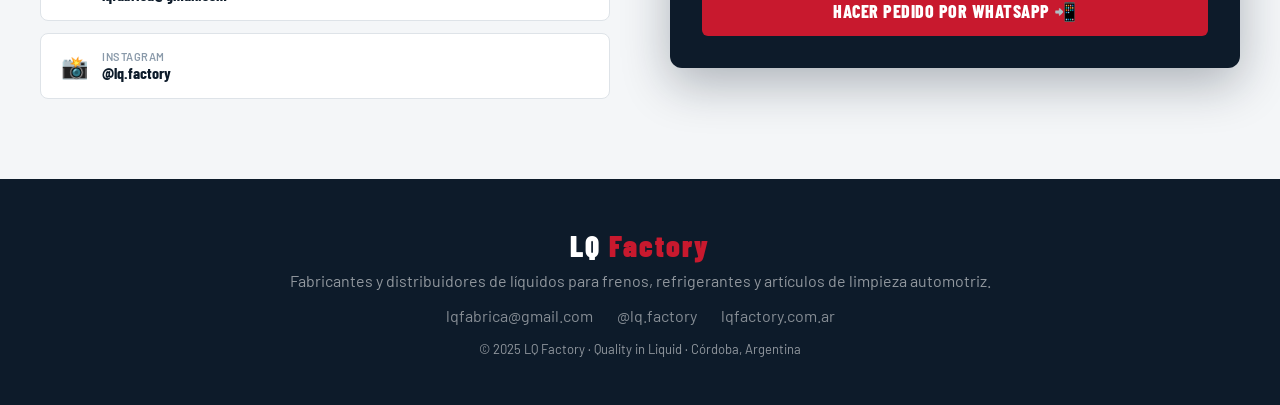
==== commit de8d2a4e: "cambios al fondo" ====
--- a/index.html
+++ b/index.html
@@ -13,7 +13,6 @@
 <nav>
   <a class="nav-logo" href="#">
     <img src="./logo.png" alt="LQ Factory" class="lq-logo-img">
-    <div class="nav-brand">LQ Factory <small>Quality in Liquid</small></div>
   </a>
   <ul>
     <li><a href="#productos">Productos</a></li>
@@ -27,124 +26,6 @@
 
 <!-- ═══════════════════════════════ HERO ═══════════════════════════════ -->
 <div class="hero">
-  <svg class="hero-bg" viewBox="0 0 1440 520" preserveAspectRatio="xMidYMid slice" xmlns="http://www.w3.org/2000/svg">
-    <defs>
-      <linearGradient id="hbg" x1="0" y1="0" x2="1" y2="1">
-        <stop offset="0%" stop-color="#0D1B2A"/>
-        <stop offset="55%" stop-color="#1A2E44"/>
-        <stop offset="100%" stop-color="#0f2a45"/>
-      </linearGradient>
-      <linearGradient id="road" x1="0" y1="0" x2="0" y2="1">
-        <stop offset="0%" stop-color="#162030"/>
-        <stop offset="100%" stop-color="#0a141e"/>
-      </linearGradient>
-      <linearGradient id="carBody1" x1="0" y1="0" x2="0" y2="1">
-        <stop offset="0%" stop-color="#1E3A52"/>
-        <stop offset="100%" stop-color="#0f2030"/>
-      </linearGradient>
-      <linearGradient id="carBody2" x1="0" y1="0" x2="0" y2="1">
-        <stop offset="0%" stop-color="#8a1020"/>
-        <stop offset="100%" stop-color="#5a0a16"/>
-      </linearGradient>
-      <radialGradient id="glow1" cx="50%" cy="50%" r="50%">
-        <stop offset="0%" stop-color="#C8192E" stop-opacity=".18"/>
-        <stop offset="100%" stop-color="#C8192E" stop-opacity="0"/>
-      </radialGradient>
-      <radialGradient id="glow2" cx="50%" cy="50%" r="50%">
-        <stop offset="0%" stop-color="#1E6CA8" stop-opacity=".12"/>
-        <stop offset="100%" stop-color="#1E6CA8" stop-opacity="0"/>
-      </radialGradient>
-      <pattern id="dots" x="0" y="0" width="40" height="40" patternUnits="userSpaceOnUse">
-        <circle cx="20" cy="20" r="1" fill="rgba(255,255,255,0.04)"/>
-      </pattern>
-    </defs>
-    <rect width="1440" height="520" fill="url(#hbg)"/>
-    <rect width="1440" height="520" fill="url(#dots)"/>
-    <ellipse cx="900" cy="380" rx="380" ry="200" fill="url(#glow1)"/>
-    <ellipse cx="200" cy="200" rx="300" ry="180" fill="url(#glow2)"/>
-    <polygon points="0,420 1440,380 1440,520 0,520" fill="url(#road)" opacity=".9"/>
-    <g opacity=".25" stroke="#C8192E" stroke-width="2" stroke-dasharray="60,40">
-      <line x1="0" y1="460" x2="1440" y2="440"/>
-    </g>
-    <line x1="0" y1="420" x2="1440" y2="380" stroke="rgba(255,255,255,.06)" stroke-width="1"/>
-    <g opacity=".18" fill="#1E3A52">
-      <rect x="0" y="250" width="30" height="170"/>
-      <rect x="10" y="220" width="14" height="200"/>
-      <rect x="35" y="270" width="22" height="150"/>
-      <rect x="60" y="240" width="18" height="180"/>
-      <rect x="80" y="260" width="28" height="160"/>
-      <rect x="17" y="200" width="2" height="20"/>
-      <rect x="1100" y="230" width="35" height="190"/>
-      <rect x="1115" y="200" width="16" height="220"/>
-      <rect x="1140" y="250" width="26" height="170"/>
-      <rect x="1170" y="235" width="20" height="185"/>
-      <rect x="1195" y="255" width="32" height="165"/>
-      <rect x="1230" y="220" width="18" height="200"/>
-      <rect x="1252" y="240" width="28" height="180"/>
-      <rect x="1284" y="260" width="22" height="160"/>
-      <rect x="1310" y="230" width="36" height="190"/>
-      <rect x="1350" y="245" width="24" height="175"/>
-      <rect x="1378" y="255" width="40" height="165"/>
-      <rect x="1415" y="235" width="25" height="185"/>
-    </g>
-    <g opacity=".12" fill="#4a9eda">
-      <rect x="15" y="228" width="4" height="4"/><rect x="22" y="228" width="4" height="4"/>
-      <rect x="15" y="238" width="4" height="4"/><rect x="22" y="238" width="4" height="4"/>
-      <rect x="15" y="248" width="4" height="4"/>
-      <rect x="1118" y="210" width="4" height="4"/><rect x="1125" y="210" width="4" height="4"/>
-      <rect x="1118" y="220" width="4" height="4"/><rect x="1125" y="220" width="4" height="4"/>
-      <rect x="1200" y="265" width="4" height="4"/><rect x="1207" y="265" width="4" height="4"/>
-      <rect x="1200" y="275" width="4" height="4"/>
-    </g>
-    <g transform="translate(1050,370) scale(.72)" opacity=".55">
-      <rect x="0" y="30" width="210" height="55" rx="6" fill="url(#carBody1)"/>
-      <path d="M30,30 Q50,0 80,0 L145,0 Q175,0 185,30 Z" fill="#162840"/>
-      <path d="M38,28 Q52,6 76,6 L115,6 Q120,6 125,28 Z" fill="#0d1e2e" opacity=".8"/>
-      <path d="M130,28 Q132,8 145,6 L178,6 Q184,10 186,28 Z" fill="#0d1e2e" opacity=".8"/>
-      <circle cx="42" cy="85" r="22" fill="#0a1520"/>
-      <circle cx="42" cy="85" r="14" fill="#162840"/>
-      <circle cx="42" cy="85" r="6" fill="#C8192E"/>
-      <circle cx="168" cy="85" r="22" fill="#0a1520"/>
-      <circle cx="168" cy="85" r="14" fill="#162840"/>
-      <circle cx="168" cy="85" r="6" fill="#C8192E"/>
-      <rect x="190" y="45" width="20" height="10" rx="3" fill="#4a9eda" opacity=".6"/>
-      <rect x="0" y="45" width="16" height="10" rx="3" fill="#C8192E" opacity=".5"/>
-      <ellipse cx="105" cy="107" rx="100" ry="8" fill="#000" opacity=".3"/>
-    </g>
-    <g transform="translate(820,360) scale(.9)" opacity=".65">
-      <rect x="0" y="28" width="230" height="50" rx="5" fill="url(#carBody2)"/>
-      <path d="M28,28 Q50,2 85,2 L155,2 Q188,2 205,28 Z" fill="#5a0a16"/>
-      <path d="M36,26 Q54,8 84,8 L128,8 Q134,8 138,26 Z" fill="#0d0608" opacity=".85"/>
-      <path d="M143,26 Q146,8 158,8 L200,8 Q207,12 208,26 Z" fill="#0d0608" opacity=".85"/>
-      <circle cx="45" cy="78" r="24" fill="#0a0810"/>
-      <circle cx="45" cy="78" r="15" fill="#1a0810"/>
-      <circle cx="45" cy="78" r="6" fill="#C8192E"/>
-      <circle cx="183" cy="78" r="24" fill="#0a0810"/>
-      <circle cx="183" cy="78" r="15" fill="#1a0810"/>
-      <circle cx="183" cy="78" r="6" fill="#C8192E"/>
-      <rect x="210" y="38" width="22" height="8" rx="3" fill="#fffbe0" opacity=".5"/>
-      <rect x="0" y="40" width="14" height="8" rx="3" fill="#C8192E" opacity=".7"/>
-      <ellipse cx="115" cy="102" rx="108" ry="7" fill="#000" opacity=".35"/>
-    </g>
-    <g transform="translate(60,400) scale(.4)" opacity=".35">
-      <rect x="0" y="25" width="180" height="45" rx="5" fill="#132234"/>
-      <path d="M25,25 Q42,5 68,5 L122,5 Q148,5 158,25 Z" fill="#0d1929"/>
-      <circle cx="36" cy="70" r="18" fill="#0a1218"/><circle cx="36" cy="70" r="10" fill="#162030"/><circle cx="36" cy="70" r="4" fill="#4a9eda"/>
-      <circle cx="144" cy="70" r="18" fill="#0a1218"/><circle cx="144" cy="70" r="10" fill="#162030"/><circle cx="144" cy="70" r="4" fill="#4a9eda"/>
-      <rect x="162" y="35" width="18" height="8" rx="2" fill="#fffbe0" opacity=".4"/>
-    </g>
-    <g opacity=".06" stroke="white" stroke-width="1">
-      <line x1="600" y1="390" x2="800" y2="388"/>
-      <line x1="580" y1="400" x2="760" y2="398"/>
-      <line x1="620" y1="410" x2="780" y2="408"/>
-    </g>
-    <g opacity=".04" stroke="#C8192E" stroke-width="60">
-      <line x1="-60" y1="600" x2="200" y2="-80"/>
-      <line x1="1280" y1="600" x2="1540" y2="-80"/>
-    </g>
-    <rect width="1440" height="180" fill="url(#hbg)" opacity=".4"/>
-    <rect width="520" height="520" fill="url(#hbg)" opacity=".55"/>
-  </svg>
 
   <div class="hero-text">
     <div class="hero-eyebrow">Quality in Liquid · 25 años en el mercado</div>
--- a/style.css
+++ b/style.css
@@ -40,15 +40,14 @@
 
 /* HERO */
 .hero {
-  background: var(--blue-dark);
+  background: linear-gradient(135deg, var(--blue-dark) 0%, var(--blue-mid) 60%, #0f2a45 100%);
   padding: 80px 40px 60px; display: flex; align-items: center; justify-content: center;
-  gap: 60px; flex-wrap: wrap; position: relative; overflow: hidden; min-height: 520px;
-}
-.hero-bg {
-  position: absolute; inset: 0; width: 100%; height: 100%;
-  pointer-events: none; z-index: 0;
-}
-.hero > * { position: relative; z-index: 1; }
+  gap: 60px; flex-wrap: wrap; position: relative; overflow: hidden;
+}
+.hero::before {
+  content: ''; position: absolute; inset: 0;
+  background: repeating-linear-gradient(45deg, transparent, transparent 40px, rgba(255,255,255,.015) 40px, rgba(255,255,255,.015) 80px);
+}
 .hero-text { max-width: 560px; position: relative; }
 .hero-eyebrow {
   display: inline-block; background: var(--red); color: white;
@@ -415,8 +414,7 @@
 
 /* Real logo in nav */
 .lq-logo-img {
-  width: 46px; height: 46px; border-radius: 50%; object-fit: cover;
-  border: 2px solid rgba(255,255,255,.25);
+  width: 52px; height: 52px; object-fit: contain;
 }
 
 /* Real product photo in card */
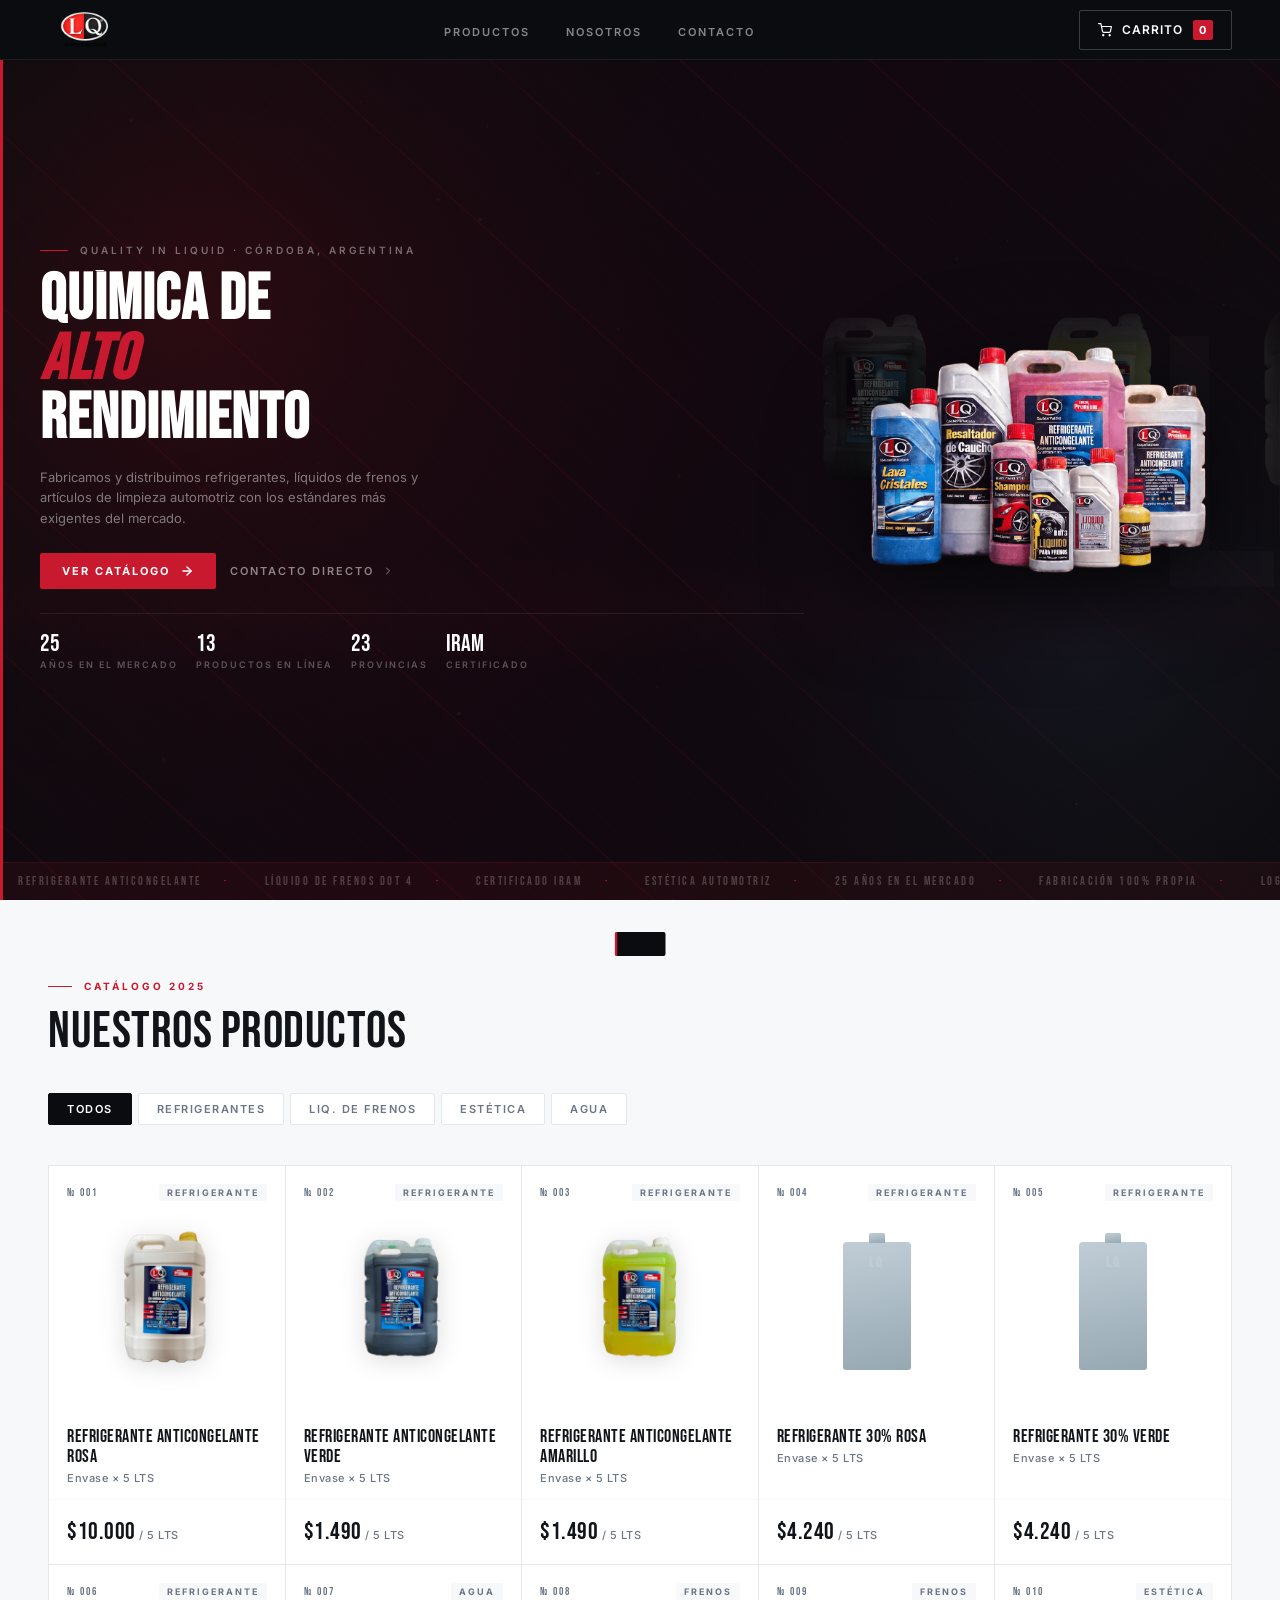
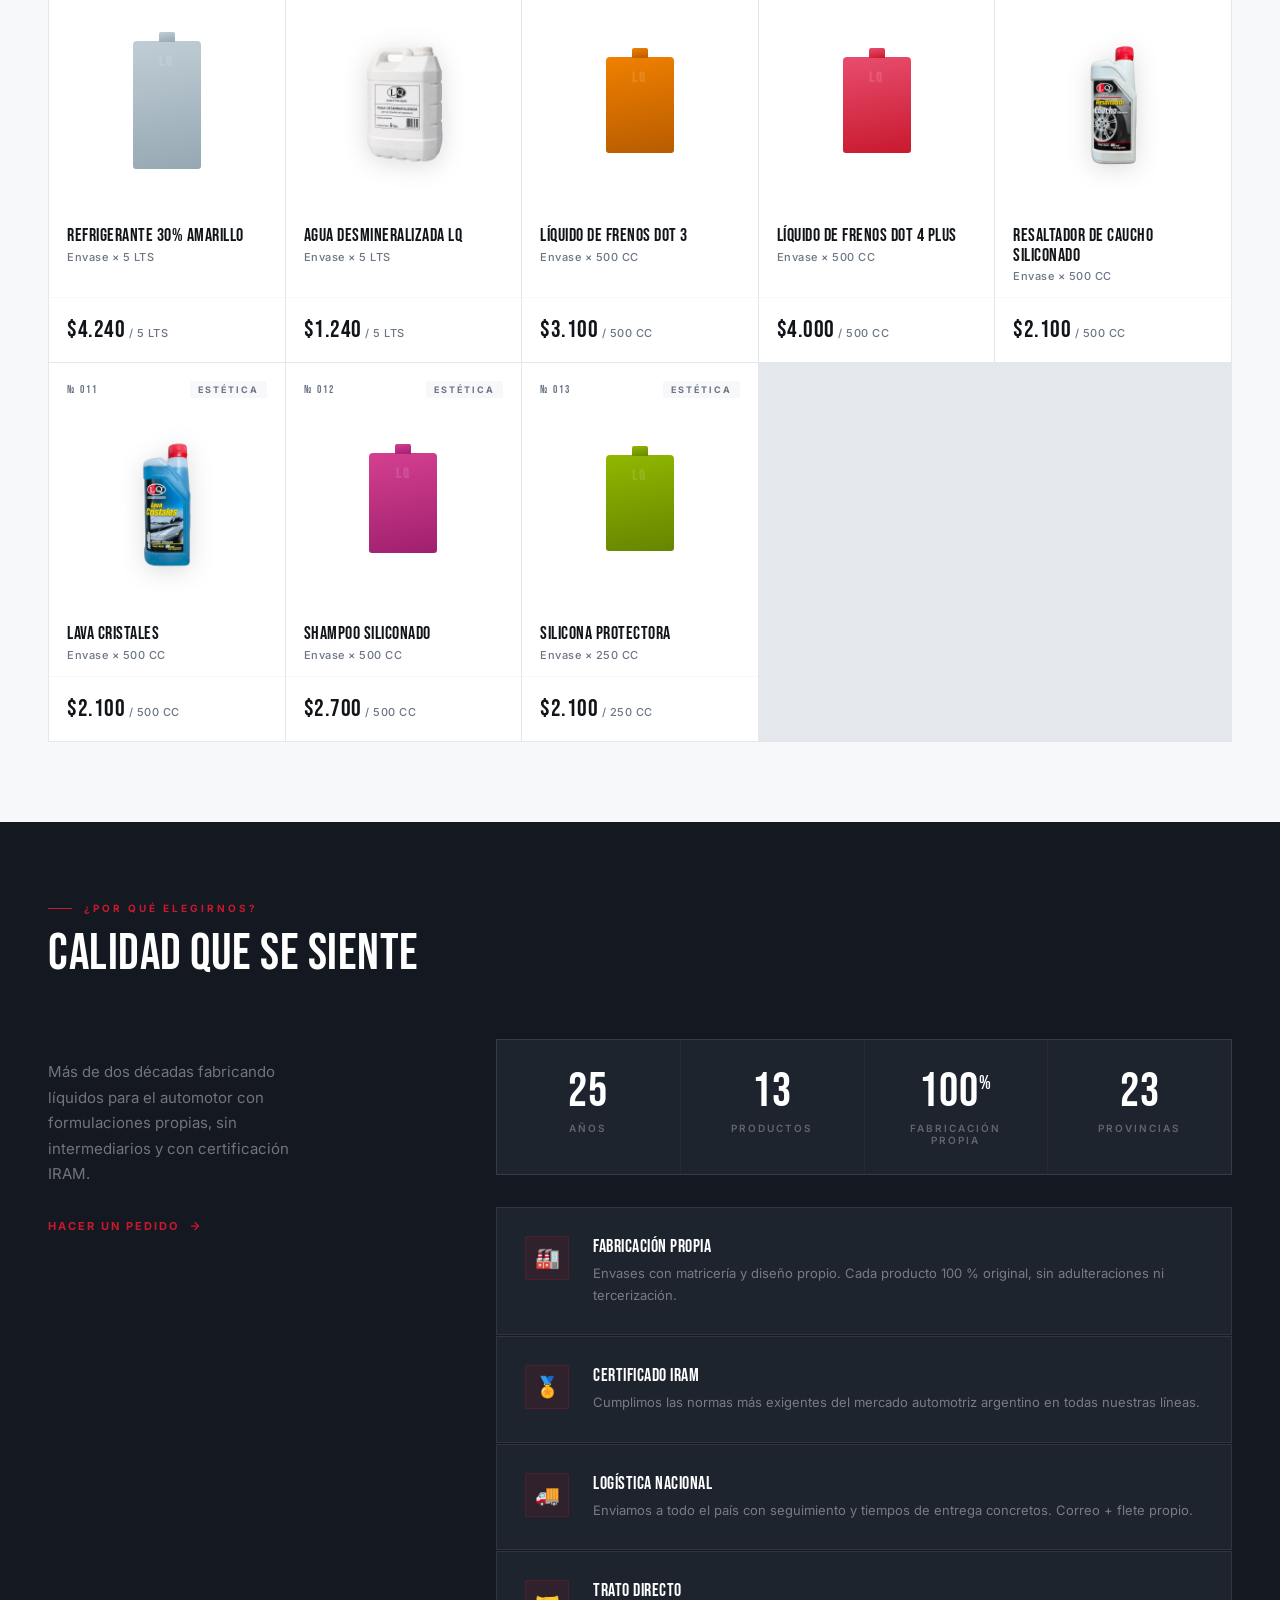
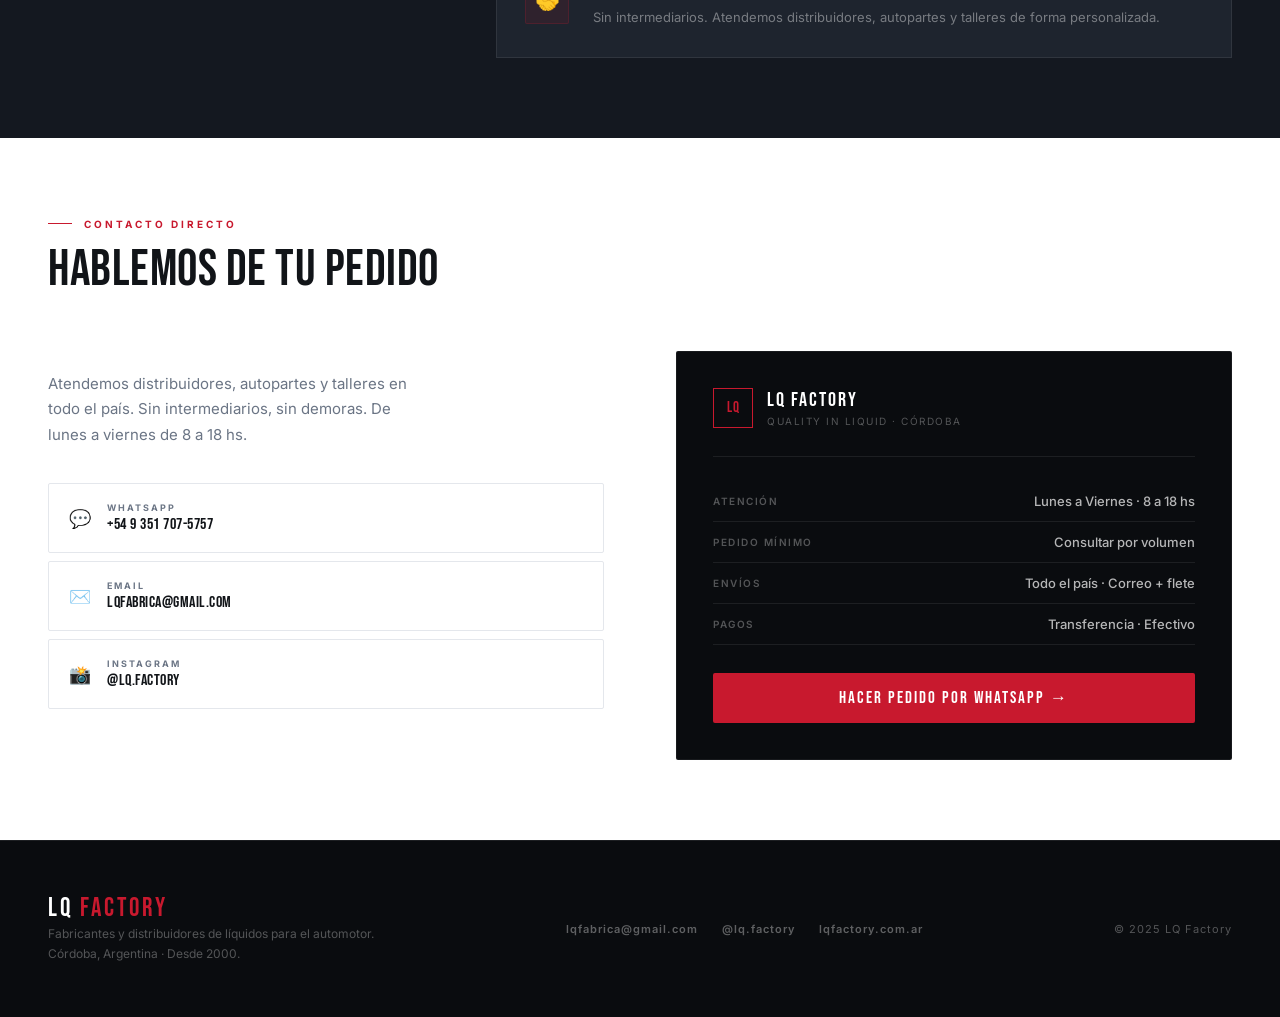
==== commit 9568049b: "cambios estilos" ====
--- a/index.html
+++ b/index.html
@@ -3,16 +3,15 @@
 <head>
 <meta charset="UTF-8">
 <meta name="viewport" content="width=device-width, initial-scale=1.0">
-<title>LQ Factory – Líquidos para el automotor</title>
+<title>LQ Factory — Líquidos para el automotor</title>
 <link rel="stylesheet" href="./style.css">
-<link href="https://fonts.googleapis.com/css2?family=Barlow+Condensed:wght@400;600;700;800;900&family=Barlow:wght@400;500;600&display=swap" rel="stylesheet">
 </head>
 <body>
 
-<!-- ═══════════════════════════════ NAV ═══════════════════════════════ -->
+<!-- ═══ NAV ═══════════════════════════════════════════════════════════════ -->
 <nav>
   <a class="nav-logo" href="#">
-    <img src="./logo.png" alt="LQ Factory" class="lq-logo-img">
+    <img src="./logo.png" alt="LQ Factory" class="nav-logo-img">
   </a>
   <ul>
     <li><a href="#productos">Productos</a></li>
@@ -20,36 +19,123 @@
     <li><a href="#contacto">Contacto</a></li>
   </ul>
   <button class="cart-btn" onclick="toggleCart()">
-    🛒 Carrito <span class="cart-count" id="cartCount">0</span>
+    <svg width="14" height="14" viewBox="0 0 24 24" fill="none" stroke="currentColor" stroke-width="2" stroke-linecap="round" stroke-linejoin="round"><circle cx="9" cy="21" r="1"/><circle cx="20" cy="21" r="1"/><path d="M1 1h4l2.68 13.39a2 2 0 0 0 2 1.61h9.72a2 2 0 0 0 2-1.61L23 6H6"/></svg>
+    Carrito
+    <span class="cart-count" id="cartCount">0</span>
   </button>
 </nav>
 
-<!-- ═══════════════════════════════ HERO ═══════════════════════════════ -->
+<!-- ═══ HERO ════════════════════════════════════════════════════════════════ -->
 <div class="hero">
-
-  <div class="hero-text">
-    <div class="hero-eyebrow">Quality in Liquid · 25 años en el mercado</div>
-    <h1>Línea de <em>químicos</em><br>para el máximo<br>rendimiento</h1>
-    <p>Fabricamos y distribuimos refrigerantes, líquidos de frenos y artículos de limpieza automotriz con los más altos estándares de calidad.</p>
-    <div class="hero-badges">
-      <div class="badge">🏅 Certificado IRAM</div>
-      <div class="badge">🚚 Logística nacional</div>
-      <div class="badge">💬 Atención directa</div>
-    </div>
-    <a href="#productos" class="hero-cta">Ver catálogo completo ↓</a>
-  </div>
-  <div class="hero-visual">
-    <img src="./TODO_EL_PORTAFOLIO.png" alt="Línea completa LQ Factory" class="hero-portfolio-img">
+  <canvas id="heroBg" class="hero-canvas"></canvas>
+  <div class="hero-bg-mark">LQ</div>
+
+  <div class="hero-inner">
+    <div class="hero-text">
+      <div class="hero-eyebrow">
+        <div class="hero-eyebrow-line"></div>
+        <span>Quality in Liquid · Córdoba, Argentina</span>
+      </div>
+
+      <h1 class="hero-headline">
+        <span class="line">Química de</span>
+        <span class="line"><em class="accent">alto</em></span>
+        <span class="line">rendimiento</span>
+      </h1>
+
+      <p class="hero-sub">
+        Fabricamos y distribuimos refrigerantes, líquidos de frenos y artículos de limpieza automotriz con los estándares más exigentes del mercado.
+      </p>
+
+      <div class="hero-actions">
+        <a href="#productos" class="btn-primary">
+          Ver catálogo
+          <svg width="14" height="14" viewBox="0 0 24 24" fill="none" stroke="currentColor" stroke-width="2.5" stroke-linecap="round" stroke-linejoin="round"><line x1="5" y1="12" x2="19" y2="12"/><polyline points="12 5 19 12 12 19"/></svg>
+        </a>
+        <a href="#contacto" class="btn-ghost">
+          Contacto directo
+          <svg width="12" height="12" viewBox="0 0 24 24" fill="none" stroke="currentColor" stroke-width="2" stroke-linecap="round" stroke-linejoin="round"><polyline points="9 18 15 12 9 6"/></svg>
+        </a>
+      </div>
+
+      <div class="hero-badges">
+        <div class="hero-badge">
+          <span class="hero-badge-val">25</span>
+          <span class="hero-badge-label">Años en el mercado</span>
+        </div>
+        <div class="hero-badge">
+          <span class="hero-badge-val">13</span>
+          <span class="hero-badge-label">Productos en línea</span>
+        </div>
+        <div class="hero-badge">
+          <span class="hero-badge-val">23</span>
+          <span class="hero-badge-label">Provincias</span>
+        </div>
+        <div class="hero-badge">
+          <span class="hero-badge-val">IRAM</span>
+          <span class="hero-badge-label">Certificado</span>
+        </div>
+      </div>
+    </div>
+
+    <div class="hero-visual">
+      <!-- productos desfilando por detrás -->
+      <div class="hero-carousel-wrap">
+        <div class="hero-carousel" id="heroCarousel">
+          <div class="hero-carousel-track" id="heroTrack">
+            <img src="./1.png"  alt="" class="hc-img">
+            <img src="./2.png"  alt="" class="hc-img">
+            <img src="./3.png"  alt="" class="hc-img">
+            <img src="./4.png"  alt="" class="hc-img">
+            <img src="./5.png"  alt="" class="hc-img">
+            <img src="./6.png"  alt="" class="hc-img">
+            <!-- duplicados para loop infinito -->
+            <img src="./1.png"  alt="" class="hc-img">
+            <img src="./2.png"  alt="" class="hc-img">
+            <img src="./3.png"  alt="" class="hc-img">
+            <img src="./4.png"  alt="" class="hc-img">
+            <img src="./5.png"  alt="" class="hc-img">
+            <img src="./6.png"  alt="" class="hc-img">
+          </div>
+        </div>
+        <!-- foto principal encima -->
+        <img src="./TODO_EL_PORTAFOLIO.png" alt="Línea completa LQ Factory" class="hero-portfolio-img">
+      </div>
+    </div>
+  </div>
+
+  <!-- ticker -->
+  <div class="hero-ticker">
+    <div class="hero-ticker-track">
+      <span>Refrigerante Anticongelante <em>·</em></span>
+      <span>Líquido de Frenos DOT 4 <em>·</em></span>
+      <span>Certificado IRAM <em>·</em></span>
+      <span>Estética Automotriz <em>·</em></span>
+      <span>25 años en el mercado <em>·</em></span>
+      <span>Fabricación 100% propia <em>·</em></span>
+      <span>Logística nacional <em>·</em></span>
+      <span>Agua Desmineralizada <em>·</em></span>
+      <span>Refrigerante Anticongelante <em>·</em></span>
+      <span>Líquido de Frenos DOT 4 <em>·</em></span>
+      <span>Certificado IRAM <em>·</em></span>
+      <span>Estética Automotriz <em>·</em></span>
+      <span>25 años en el mercado <em>·</em></span>
+      <span>Fabricación 100% propia <em>·</em></span>
+      <span>Logística nacional <em>·</em></span>
+      <span>Agua Desmineralizada <em>·</em></span>
+    </div>
   </div>
 </div>
 
-<!-- ═══════════════════════════════ PRODUCTOS ═══════════════════════════════ -->
-<section id="productos" style="background:#F4F6F8;">
+<!-- ═══ PRODUCTOS ════════════════════════════════════════════════════════ -->
+<section id="productos">
   <div class="container">
-    <div class="section-header">
-      <div class="section-eyebrow">Catálogo 2025</div>
-      <div class="section-title">Nuestros Productos</div>
-    </div>
+    <div class="section-label reveal">
+      <div class="section-label-line"></div>
+      <span>Catálogo 2025</span>
+    </div>
+    <div class="section-title reveal">Nuestros productos</div>
+
     <div class="filters" id="filters">
       <button class="filter-btn active" data-filter="all">Todos</button>
       <button class="filter-btn" data-filter="refrigerante">Refrigerantes</button>
@@ -57,82 +143,102 @@
       <button class="filter-btn" data-filter="limpieza">Estética</button>
       <button class="filter-btn" data-filter="agua">Agua</button>
     </div>
+
     <div class="product-grid" id="productGrid"></div>
   </div>
 </section>
 
-<!-- ═══════════════════════════════ NOSOTROS ═══════════════════════════════ -->
+<!-- ═══ NOSOTROS ══════════════════════════════════════════════════════════ -->
 <section id="por-que" class="why-section">
   <div class="container">
-    <div class="section-header why-header-anim">
-      <div class="section-eyebrow" style="color:#C8192E;">¿Por qué elegirnos?</div>
-      <div class="section-title" style="color:white;">Calidad que se siente</div>
-    </div>
-    <div class="why-stats">
-      <div class="why-stat stat-anim" style="--d:0ms">
-        <div class="why-stat-num" data-target="25">0</div>
-        <div class="why-stat-label">Años en el mercado</div>
-      </div>
-      <div class="why-stat stat-anim" style="--d:120ms">
-        <div class="why-stat-num" data-target="13">0</div>
-        <div class="why-stat-label">Productos en línea</div>
-      </div>
-      <div class="why-stat stat-anim" style="--d:240ms">
-        <div class="why-stat-num" data-target="100">0</div>
-        <div class="why-stat-label">% fabricación propia</div>
-      </div>
-      <div class="why-stat stat-anim" style="--d:360ms">
-        <div class="why-stat-num" data-target="23">0</div>
-        <div class="why-stat-label">Provincias con cobertura</div>
-      </div>
-    </div>
-    <div class="why-cards-new">
-      <div class="why-card-new card-anim" style="--d:0ms">
-        <div class="why-card-icon-wrap"><span class="why-card-icon">🏭</span></div>
-        <div class="why-card-content">
-          <div class="why-card-title">Fabricación propia</div>
-          <div class="why-card-desc">Envases con matricería y diseño propio. Cada producto 100% original y sin adulteraciones.</div>
-        </div>
-        <div class="why-card-line"></div>
-      </div>
-      <div class="why-card-new card-anim" style="--d:100ms">
-        <div class="why-card-icon-wrap"><span class="why-card-icon">🏅</span></div>
-        <div class="why-card-content">
-          <div class="why-card-title">Certificado IRAM</div>
-          <div class="why-card-desc">Cumplimos las normas más exigentes del mercado automotriz argentino.</div>
-        </div>
-        <div class="why-card-line"></div>
-      </div>
-      <div class="why-card-new card-anim" style="--d:200ms">
-        <div class="why-card-icon-wrap"><span class="why-card-icon">🚚</span></div>
-        <div class="why-card-content">
-          <div class="why-card-title">Logística nacional</div>
-          <div class="why-card-desc">Enviamos a todo el país con seguimiento y tiempos de entrega concretos.</div>
-        </div>
-        <div class="why-card-line"></div>
-      </div>
-      <div class="why-card-new card-anim" style="--d:300ms">
-        <div class="why-card-icon-wrap"><span class="why-card-icon">🤝</span></div>
-        <div class="why-card-content">
-          <div class="why-card-title">Atención personalizada</div>
-          <div class="why-card-desc">Tratamos cada pedido de forma directa, sin intermediarios. Más de 25 años de experiencia.</div>
-        </div>
-        <div class="why-card-line"></div>
+    <div class="section-label reveal">
+      <div class="section-label-line"></div>
+      <span>¿Por qué elegirnos?</span>
+    </div>
+    <div class="section-title section-title-inv reveal">Calidad que se siente</div>
+
+    <div class="why-grid">
+      <div class="why-left">
+        <p class="why-tagline">
+          Más de dos décadas fabricando líquidos para el automotor con formulaciones propias, sin intermediarios y con certificación IRAM.
+        </p>
+        <a href="#contacto" class="why-cta-link">
+          Hacer un pedido
+          <svg width="12" height="12" viewBox="0 0 24 24" fill="none" stroke="currentColor" stroke-width="2.5" stroke-linecap="round" stroke-linejoin="round"><line x1="5" y1="12" x2="19" y2="12"/><polyline points="12 5 19 12 12 19"/></svg>
+        </a>
+      </div>
+
+      <div class="why-right">
+        <div class="why-stats-row">
+          <div class="why-stat stat-anim" style="--d:0ms">
+            <div class="why-stat-num" data-target="25">0</div>
+            <div class="why-stat-label">Años</div>
+          </div>
+          <div class="why-stat stat-anim" style="--d:100ms">
+            <div class="why-stat-num" data-target="13">0</div>
+            <div class="why-stat-label">Productos</div>
+          </div>
+          <div class="why-stat stat-anim" style="--d:200ms">
+            <div class="why-stat-num" data-target="100">0<sup>%</sup></div>
+            <div class="why-stat-label">Fabricación propia</div>
+          </div>
+          <div class="why-stat stat-anim" style="--d:300ms">
+            <div class="why-stat-num" data-target="23">0</div>
+            <div class="why-stat-label">Provincias</div>
+          </div>
+        </div>
+
+        <div class="why-pillars">
+          <div class="why-pillar card-anim" style="--d:0ms">
+            <div class="why-pillar-icon">🏭</div>
+            <div>
+              <div class="why-pillar-title">Fabricación propia</div>
+              <div class="why-pillar-desc">Envases con matricería y diseño propio. Cada producto 100 % original, sin adulteraciones ni tercerización.</div>
+            </div>
+          </div>
+          <div class="why-pillar card-anim" style="--d:80ms">
+            <div class="why-pillar-icon">🏅</div>
+            <div>
+              <div class="why-pillar-title">Certificado IRAM</div>
+              <div class="why-pillar-desc">Cumplimos las normas más exigentes del mercado automotriz argentino en todas nuestras líneas.</div>
+            </div>
+          </div>
+          <div class="why-pillar card-anim" style="--d:160ms">
+            <div class="why-pillar-icon">🚚</div>
+            <div>
+              <div class="why-pillar-title">Logística nacional</div>
+              <div class="why-pillar-desc">Enviamos a todo el país con seguimiento y tiempos de entrega concretos. Correo + flete propio.</div>
+            </div>
+          </div>
+          <div class="why-pillar card-anim" style="--d:240ms">
+            <div class="why-pillar-icon">🤝</div>
+            <div>
+              <div class="why-pillar-title">Trato directo</div>
+              <div class="why-pillar-desc">Sin intermediarios. Atendemos distribuidores, autopartes y talleres de forma personalizada.</div>
+            </div>
+          </div>
+        </div>
       </div>
     </div>
   </div>
 </section>
 
-<!-- ═══════════════════════════════ CONTACTO ═══════════════════════════════ -->
+<!-- ═══ CONTACTO ══════════════════════════════════════════════════════════ -->
 <section id="contacto" class="contact-section">
   <div class="container">
+    <div class="section-label reveal">
+      <div class="section-label-line"></div>
+      <span>Contacto directo</span>
+    </div>
+    <div class="section-title reveal">Hablemos de tu pedido</div>
+
     <div class="contact-grid">
-      <div class="contact-left contact-anim">
-        <div class="section-eyebrow">Contacto directo</div>
-        <h2 class="contact-title">Hablemos de<br><em>tu pedido</em></h2>
-        <p class="contact-sub">Atendemos distribuidores, autopartes y talleres en todo el país. Sin intermediarios, sin demoras.</p>
+      <div class="contact-anim">
+        <p class="contact-desc">
+          Atendemos distribuidores, autopartes y talleres en todo el país. Sin intermediarios, sin demoras. De lunes a viernes de 8 a 18 hs.
+        </p>
         <div class="contact-channels">
-          <a href="https://wa.me/5493517075757" target="_blank" class="contact-channel wsp">
+          <a href="https://wa.me/5493517075757" target="_blank" class="contact-channel">
             <div class="channel-icon">💬</div>
             <div class="channel-info">
               <div class="channel-label">WhatsApp</div>
@@ -140,7 +246,7 @@
             </div>
             <div class="channel-arrow">→</div>
           </a>
-          <a href="mailto:lqfabrica@gmail.com" class="contact-channel mail">
+          <a href="mailto:lqfabrica@gmail.com" class="contact-channel">
             <div class="channel-icon">✉️</div>
             <div class="channel-info">
               <div class="channel-label">Email</div>
@@ -148,7 +254,7 @@
             </div>
             <div class="channel-arrow">→</div>
           </a>
-          <a href="https://www.instagram.com/lq.factory/" target="_blank" class="contact-channel insta">
+          <a href="https://www.instagram.com/lq.factory/" target="_blank" class="contact-channel">
             <div class="channel-icon">📸</div>
             <div class="channel-info">
               <div class="channel-label">Instagram</div>
@@ -158,13 +264,14 @@
           </a>
         </div>
       </div>
-      <div class="contact-right contact-anim-r">
+
+      <div class="contact-anim-r">
         <div class="contact-card">
           <div class="contact-card-header">
-            <div class="lq-emblem-sm">LQ</div>
+            <div class="lq-mark-sm">LQ</div>
             <div>
               <div class="contact-card-brand">LQ Factory</div>
-              <div class="contact-card-sub">Quality in Liquid · Córdoba, Argentina</div>
+              <div class="contact-card-sub">Quality in Liquid · Córdoba</div>
             </div>
           </div>
           <div class="contact-divider"></div>
@@ -187,7 +294,7 @@
             </div>
           </div>
           <a href="https://wa.me/5493517075757?text=Hola%20LQ%20Factory!%20Quiero%20hacer%20un%20pedido." target="_blank" class="contact-wsp-btn">
-            Hacer pedido por WhatsApp 📲
+            Hacer pedido por WhatsApp →
           </a>
         </div>
       </div>
@@ -195,23 +302,27 @@
   </div>
 </section>
 
-<!-- ═══════════════════════════════ FOOTER ═══════════════════════════════ -->
+<!-- ═══ FOOTER ════════════════════════════════════════════════════════════ -->
 <footer>
-  <div class="footer-logo">LQ <span>Factory</span></div>
-  <p>Fabricantes y distribuidores de líquidos para frenos, refrigerantes y artículos de limpieza automotriz.</p>
-  <div class="footer-links">
-    <a href="mailto:lqfabrica@gmail.com">lqfabrica@gmail.com</a>
-    <a href="https://www.instagram.com/lq.factory/" target="_blank">@lq.factory</a>
-    <a href="https://lqfactory.com.ar" target="_blank">lqfactory.com.ar</a>
-  </div>
-  <p style="font-size:13px;margin-top:8px">© 2025 LQ Factory · Quality in Liquid · Córdoba, Argentina</p>
+  <div class="footer-inner">
+    <div>
+      <div class="footer-brand">LQ <span>Factory</span></div>
+      <p class="footer-copy">Fabricantes y distribuidores de líquidos para el automotor.<br>Córdoba, Argentina · Desde 2000.</p>
+    </div>
+    <div class="footer-links">
+      <a href="mailto:lqfabrica@gmail.com">lqfabrica@gmail.com</a>
+      <a href="https://www.instagram.com/lq.factory/" target="_blank">@lq.factory</a>
+      <a href="https://lqfactory.com.ar" target="_blank">lqfactory.com.ar</a>
+    </div>
+    <p style="font-size:11px; letter-spacing:1px;">© 2025 LQ Factory</p>
+  </div>
 </footer>
 
-<!-- ═══════════════════════════════ CARRITO ═══════════════════════════════ -->
+<!-- ═══ CART ═══════════════════════════════════════════════════════════════ -->
 <div class="cart-overlay" id="cartOverlay" onclick="toggleCart()"></div>
 <div class="cart-panel" id="cartPanel">
   <div class="cart-header">
-    <h2>🛒 Tu carrito</h2>
+    <h2>Carrito</h2>
     <button class="cart-close" onclick="toggleCart()">✕</button>
   </div>
   <div class="cart-items" id="cartItems">
@@ -225,30 +336,31 @@
       <span class="cart-total-label">Total estimado</span>
       <span class="cart-total-price" id="cartTotal">$0</span>
     </div>
-    <button class="checkout-btn" onclick="checkout()">Pedir por WhatsApp 📲</button>
-    <p class="cart-note">Te contactaremos para confirmar disponibilidad y coordinar el pago y envío.</p>
+    <button class="checkout-btn" onclick="checkout()">Pedir por WhatsApp →</button>
+    <p class="cart-note">Confirmamos disponibilidad, pago y envío por mensaje.</p>
   </div>
 </div>
 
-<!-- ═══════════════════════════════ TOAST ═══════════════════════════════ -->
+<!-- ═══ TOAST ══════════════════════════════════════════════════════════════ -->
 <div class="toast" id="toast"></div>
 
-<!-- ═══════════════════════════════ MODAL ═══════════════════════════════ -->
+<!-- ═══ MODAL ══════════════════════════════════════════════════════════════ -->
 <div class="modal-overlay" id="modalOverlay" onclick="handleModalOverlayClick(event)">
   <div class="modal" id="modal">
-    <button class="modal-close" onclick="closeModal()">✕</button>
+    <div class="modal-strip"></div>
     <div class="modal-header" id="modalHeader">
       <div class="modal-visual" id="modalVisual">
         <div class="pb" id="modalBottle"></div>
       </div>
       <div class="modal-head-info">
-        <div class="modal-num-tag">
-          <div class="modal-num" id="modalNum"></div>
-          <div class="modal-cat" id="modalCat"></div>
+        <div class="modal-ref">
+          <div class="modal-ref-dot"></div>
+          <span id="modalRef">REF. 001 · REFRIGERANTE</span>
         </div>
         <div class="modal-name" id="modalName"></div>
         <div class="modal-vol" id="modalVol"></div>
       </div>
+      <button class="modal-close" onclick="closeModal()">✕</button>
     </div>
     <div class="modal-body">
       <div class="modal-price-row">
@@ -256,15 +368,167 @@
         <div class="modal-price" id="modalPrice"></div>
       </div>
       <p class="modal-desc" id="modalDesc"></p>
-      <div class="modal-specs" id="modalSpecs"></div>
+      <div class="modal-specs-title">Ficha técnica</div>
+      <div class="modal-specs-grid" id="modalSpecs"></div>
       <div class="modal-actions">
         <button class="modal-add-btn" id="modalAddBtn">+ Agregar al carrito</button>
-        <button class="modal-secondary-btn" onclick="closeModal()">Volver</button>
+        <button class="modal-secondary-btn" id="modal3DBtn" style="display:none" onclick="closeModal()">👁 Vista 3D</button>
+        <button class="modal-back-btn" onclick="closeModal()">Volver</button>
       </div>
     </div>
   </div>
 </div>
 
+<!-- ═══ 3D VIEWER ════════════════════════════════════════════════════════ -->
+<div class="viewer-overlay" id="viewerOverlay" onclick="handleViewerOverlayClick(event)">
+  <div class="viewer-header">
+    <span id="viewerRef"></span>
+  </div>
+  <button class="viewer-close" onclick="closeViewer()">✕</button>
+  <div class="viewer-stage" id="viewerStage">
+    <div class="viewer-shadow"></div>
+    <div class="viewer-object" id="viewerObject">
+      <img id="viewerImg" src="" alt="">
+    </div>
+  </div>
+  <div class="viewer-name" id="viewerName"></div>
+  <div class="viewer-hint">
+    <div class="viewer-hint-dot"></div>
+    Arrastrá para rotar
+    <div class="viewer-hint-dot"></div>
+  </div>
+</div>
+
 <script src="./script.js"></script>
+<script>
+// ── HERO BACKGROUND CANVAS ──────────────────────────
+(function() {
+  const canvas = document.getElementById('heroBg');
+  const ctx    = canvas.getContext('2d');
+
+  function resize() {
+    canvas.width  = canvas.offsetWidth;
+    canvas.height = canvas.offsetHeight;
+  }
+  resize();
+  window.addEventListener('resize', () => { resize(); initParticles(); });
+
+  // Diagonal speed-lines (static, drawn once per resize)
+  function drawLines() {
+    ctx.clearRect(0, 0, canvas.width, canvas.height);
+
+    // Base gradient — dark charcoal with subtle warm red depth
+    const grad = ctx.createLinearGradient(0, 0, canvas.width, canvas.height);
+    grad.addColorStop(0,   '#0A0C0F');
+    grad.addColorStop(0.5, '#130810');
+    grad.addColorStop(1,   '#0D0D0F');
+    ctx.fillStyle = grad;
+    ctx.fillRect(0, 0, canvas.width, canvas.height);
+
+    // Subtle diagonal speed-stripe lines (top-left to bottom-right)
+    ctx.save();
+    ctx.strokeStyle = 'rgba(200,25,46,0.04)';
+    ctx.lineWidth   = 1;
+    const step = 38;
+    for (let x = -canvas.height; x < canvas.width + canvas.height; x += step) {
+      ctx.beginPath();
+      ctx.moveTo(x, 0);
+      ctx.lineTo(x + canvas.height * 1.1, canvas.height);
+      ctx.stroke();
+    }
+    // Wider spaced brighter lines
+    ctx.strokeStyle = 'rgba(200,25,46,0.07)';
+    ctx.lineWidth   = 1.5;
+    for (let x = -canvas.height; x < canvas.width + canvas.height; x += step * 5) {
+      ctx.beginPath();
+      ctx.moveTo(x, 0);
+      ctx.lineTo(x + canvas.height * 1.1, canvas.height);
+      ctx.stroke();
+    }
+    ctx.restore();
+
+    // Radial glow — top-left (red), bottom-right (subtle blue-grey)
+    const g1 = ctx.createRadialGradient(
+      canvas.width * 0.15, canvas.height * 0.3, 0,
+      canvas.width * 0.15, canvas.height * 0.3, canvas.width * 0.55
+    );
+    g1.addColorStop(0,   'rgba(180,15,30,0.18)');
+    g1.addColorStop(1,   'rgba(0,0,0,0)');
+    ctx.fillStyle = g1;
+    ctx.fillRect(0, 0, canvas.width, canvas.height);
+
+    const g2 = ctx.createRadialGradient(
+      canvas.width * 0.85, canvas.height * 0.7, 0,
+      canvas.width * 0.85, canvas.height * 0.7, canvas.width * 0.4
+    );
+    g2.addColorStop(0,   'rgba(30,40,60,0.35)');
+    g2.addColorStop(1,   'rgba(0,0,0,0)');
+    ctx.fillStyle = g2;
+    ctx.fillRect(0, 0, canvas.width, canvas.height);
+  }
+
+  // Floating particles
+  const PARTICLE_COUNT = 55;
+  let particles = [];
+
+  function initParticles() {
+    particles = [];
+    for (let i = 0; i < PARTICLE_COUNT; i++) {
+      particles.push(makeParticle(true));
+    }
+  }
+
+  function makeParticle(random) {
+    const isRed = Math.random() < 0.3;
+    return {
+      x:     random ? Math.random() * canvas.width  : (Math.random() < 0.5 ? 0 : canvas.width),
+      y:     random ? Math.random() * canvas.height : Math.random() * canvas.height,
+      r:     Math.random() * 1.6 + 0.4,
+      vx:    (Math.random() - 0.5) * 0.3,
+      vy:    (Math.random() - 0.7) * 0.25,
+      alpha: Math.random() * 0.5 + 0.15,
+      color: isRed
+        ? `rgba(200,25,46,`
+        : `rgba(${180 + Math.floor(Math.random()*40)},${185+Math.floor(Math.random()*30)},${195+Math.floor(Math.random()*30)},`,
+      life:  0,
+      maxLife: 180 + Math.random() * 300,
+    };
+  }
+
+  function animateParticles() {
+    drawLines();
+    particles.forEach((p, i) => {
+      p.x += p.vx;
+      p.y += p.vy;
+      p.life++;
+
+      // fade in/out
+      const t    = p.life / p.maxLife;
+      const fade = t < 0.15 ? t / 0.15 : t > 0.75 ? 1 - (t - 0.75) / 0.25 : 1;
+
+      ctx.beginPath();
+      ctx.arc(p.x, p.y, p.r, 0, Math.PI * 2);
+      ctx.fillStyle = p.color + (p.alpha * fade).toFixed(2) + ')';
+      ctx.fill();
+
+      if (p.life >= p.maxLife) particles[i] = makeParticle(false);
+    });
+
+    // Subtle horizontal scan-line
+    const scanY = (Date.now() * 0.02) % canvas.height;
+    const sg = ctx.createLinearGradient(0, scanY - 60, 0, scanY + 60);
+    sg.addColorStop(0,   'rgba(200,25,46,0)');
+    sg.addColorStop(0.5, 'rgba(200,25,46,0.025)');
+    sg.addColorStop(1,   'rgba(200,25,46,0)');
+    ctx.fillStyle = sg;
+    ctx.fillRect(0, scanY - 60, canvas.width, 120);
+
+    requestAnimationFrame(animateParticles);
+  }
+
+  initParticles();
+  animateParticles();
+})();
+</script>
 </body>
 </html>
--- a/style.css
+++ b/style.css
@@ -1,460 +1,894 @@
+/* ══════════════════════════════════════════════
+   LQ FACTORY — style.css  (redesign v2)
+   Tipografía: Bebas Neue (display) + Inter (body)
+   ══════════════════════════════════════════════ */
+
+@import url('https://fonts.googleapis.com/css2?family=Bebas+Neue&family=Inter:wght@300;400;500;600;700&display=swap');
+
 *, *::before, *::after { box-sizing: border-box; margin: 0; padding: 0; }
+
 :root {
-  --red: #C8192E; --red-dark: #a01222;
-  --blue-dark: #0D1B2A; --blue-mid: #1A2E44; --blue-accent: #1E6CA8;
-  --white: #FFFFFF; --gray-light: #F4F6F8; --gray-mid: #DEE3E8; --text: #1A1A1A;
-}
+  --red:        #C8192E;
+  --red-dark:   #a0121f;
+  --ink:        #0A0C0F;
+  --ink-mid:    #141820;
+  --ink-soft:   #1E242E;
+  --ink-line:   rgba(255,255,255,.08);
+  --white:      #FFFFFF;
+  --off:        #F7F8FA;
+  --muted:      #6B7585;
+  --border:     #E4E7EC;
+  --text:       #111418;
+  --display:    'Bebas Neue', sans-serif;
+  --body:       'Inter', sans-serif;
+}
+
 html { scroll-behavior: smooth; }
-body { font-family: 'Barlow', sans-serif; background: var(--gray-light); color: var(--text); }
-
-/* NAV */
+body { font-family: var(--body); background: var(--white); color: var(--text); overflow-x: hidden; }
+
+/* ══ NAV ══════════════════════════════════════ */
 nav {
-  background: var(--blue-dark); display: flex; align-items: center;
-  justify-content: space-between; padding: 0 40px; height: 70px;
-  position: sticky; top: 0; z-index: 100; box-shadow: 0 2px 12px rgba(0,0,0,.4);
-}
-.lq-emblem {
-  width: 46px; height: 46px; border-radius: 50%;
-  background: linear-gradient(135deg, #C8192E 50%, #0D1B2A 50%);
+  background: var(--ink);
+  display: flex; align-items: center; justify-content: space-between;
+  padding: 0 48px; height: 60px;
+  position: sticky; top: 0; z-index: 100;
+  border-bottom: 1px solid var(--ink-line);
+}
+.nav-logo { display: flex; align-items: center; gap: 12px; text-decoration: none; }
+.lq-mark {
+  width: 38px; height: 38px; border: 1.5px solid var(--red);
   display: flex; align-items: center; justify-content: center;
-  font-family: 'Barlow Condensed', sans-serif; font-weight: 900; font-size: 20px;
-  color: white; border: 2px solid white; user-select: none;
-}
-.nav-brand { color: white; font-family: 'Barlow Condensed', sans-serif; font-weight: 700; font-size: 20px; line-height: 1.1; margin-left: 10px; }
-.nav-brand small { display: block; font-size: 10px; font-weight: 400; opacity: .6; letter-spacing: 2.5px; text-transform: uppercase; }
-.nav-logo { display: flex; align-items: center; text-decoration: none; }
-nav ul { list-style: none; display: flex; gap: 28px; }
-nav ul a { color: rgba(255,255,255,.75); text-decoration: none; font-size: 13px; font-weight: 500; letter-spacing: .5px; text-transform: uppercase; transition: color .2s; }
-nav ul a:hover { color: var(--red); }
+  font-family: var(--display); font-size: 18px; color: var(--red);
+  letter-spacing: 1px; flex-shrink: 0;
+}
+.nav-wordmark {
+  font-family: var(--display); font-size: 22px; color: var(--white);
+  letter-spacing: 3px;
+}
+.nav-wordmark span { color: var(--red); }
+nav ul { list-style: none; display: flex; gap: 36px; }
+nav ul a {
+  color: rgba(255,255,255,.5); text-decoration: none;
+  font-size: 11px; font-weight: 600; letter-spacing: 2px; text-transform: uppercase;
+  transition: color .2s;
+}
+nav ul a:hover { color: var(--white); }
 .cart-btn {
-  background: var(--red); color: white; border: none; border-radius: 6px;
-  padding: 10px 18px; cursor: pointer; font-family: 'Barlow Condensed', sans-serif;
-  font-size: 17px; font-weight: 700; display: flex; align-items: center; gap: 8px;
-  transition: background .2s;
-}
-.cart-btn:hover { background: var(--red-dark); }
+  background: transparent; color: var(--white); border: 1px solid rgba(255,255,255,.2);
+  border-radius: 2px; padding: 9px 18px; cursor: pointer;
+  font-family: var(--body); font-size: 12px; font-weight: 600;
+  letter-spacing: 1px; text-transform: uppercase;
+  display: flex; align-items: center; gap: 10px; transition: border-color .2s, background .2s;
+}
+.cart-btn:hover { border-color: var(--red); background: rgba(200,25,46,.08); }
 .cart-count {
-  background: white; color: var(--red); border-radius: 50%; width: 22px; height: 22px;
-  font-size: 12px; font-weight: 900; display: flex; align-items: center; justify-content: center;
-}
-
-/* HERO */
+  background: var(--red); color: white; border-radius: 2px; width: 20px; height: 20px;
+  font-size: 11px; font-weight: 700; display: flex; align-items: center; justify-content: center;
+}
+
+.nav-logo-img {
+  width: 72px; height: 72px; object-fit: contain;
+  border-radius: 50%;
+}
+
+/* ══ HERO ═════════════════════════════════════ */
 .hero {
-  background: linear-gradient(135deg, var(--blue-dark) 0%, var(--blue-mid) 60%, #0f2a45 100%);
-  padding: 80px 40px 60px; display: flex; align-items: center; justify-content: center;
-  gap: 60px; flex-wrap: wrap; position: relative; overflow: hidden;
-}
-.hero::before {
-  content: ''; position: absolute; inset: 0;
-  background: repeating-linear-gradient(45deg, transparent, transparent 40px, rgba(255,255,255,.015) 40px, rgba(255,255,255,.015) 80px);
-}
-.hero-text { max-width: 560px; position: relative; }
+  background: var(--ink);
+  height: calc(100vh - 60px);
+  max-height: 860px;
+  display: flex; align-items: center;
+  padding: 40px 48px 80px;
+  position: relative; overflow: hidden;
+  flex-direction: column; justify-content: center;
+}
+
+.hero-canvas {
+  position: absolute; inset: 0; width: 100%; height: 100%;
+  display: block; pointer-events: none;
+}
+
+/* LQ watermark */
+.hero-bg-mark {
+  position: absolute; right: -120px; top: 50%; transform: translateY(-50%);
+  font-family: var(--display); font-size: clamp(280px, 28vw, 420px);
+  color: rgba(255,255,255,.018); line-height: 1; letter-spacing: -10px;
+  pointer-events: none; user-select: none; z-index: 1;
+  animation: markDrift 12s ease-in-out infinite alternate;
+}
+@keyframes markDrift {
+  0%   { transform: translateY(-50%) translateX(0); }
+  100% { transform: translateY(-52%) translateX(20px); }
+}
+
+/* Red accent line */
+.hero::after {
+  content: ''; position: absolute; left: 0; top: 0; bottom: 0; width: 3px;
+  background: var(--red);
+}
+
+.hero-inner {
+  max-width: 1200px; margin: 0 auto; width: 100%;
+  display: flex; align-items: center; gap: 80px; flex-wrap: wrap;
+  position: relative; z-index: 1;
+}
+
+.hero-text { flex: 1; min-width: 300px; position: relative; z-index: 2; }
+
 .hero-eyebrow {
-  display: inline-block; background: var(--red); color: white;
-  font-family: 'Barlow Condensed', sans-serif; font-weight: 700; font-size: 12px;
-  letter-spacing: 3px; text-transform: uppercase; padding: 4px 12px; margin-bottom: 20px;
-}
-.hero h1 {
-  font-family: 'Barlow Condensed', sans-serif; font-weight: 900;
-  font-size: clamp(42px, 5vw, 64px); line-height: 1; color: white; text-transform: uppercase; margin-bottom: 16px;
-}
-.hero h1 em { color: var(--red); font-style: normal; }
-.hero p { color: rgba(255,255,255,.7); font-size: 17px; line-height: 1.6; margin-bottom: 28px; max-width: 440px; }
-.hero-badges { display: flex; gap: 10px; flex-wrap: wrap; margin-bottom: 32px; }
-.badge {
-  border: 1px solid rgba(255,255,255,.2); border-radius: 4px; padding: 8px 14px;
-  color: rgba(255,255,255,.85); font-size: 13px; font-weight: 500;
-  display: flex; align-items: center; gap: 6px;
-}
-.hero-cta {
-  display: inline-flex; align-items: center; gap: 8px; background: var(--red);
-  color: white; text-decoration: none; font-family: 'Barlow Condensed', sans-serif;
-  font-size: 18px; font-weight: 700; letter-spacing: 1px; padding: 14px 28px;
-  border-radius: 6px; text-transform: uppercase; transition: background .2s, transform .1s;
-}
-.hero-cta:hover { background: var(--red-dark); transform: translateY(-1px); }
-
-/* Bottle visuals */
-.hero-visual { display: flex; gap: 10px; align-items: center; flex-shrink: 0; }
-.hb {
-  border-radius: 8px 8px 4px 4px; display: flex; align-items: center; justify-content: center;
-  font-family: 'Barlow Condensed', sans-serif; font-weight: 800; font-size: 10px;
-  color: rgba(255,255,255,.7); text-align: center; padding: 4px; position: relative; width: 68px;
-}
-.hb::before {
-  content: ''; position: absolute; top: -10px; left: 50%; transform: translateX(-50%);
-  width: 18px; height: 12px; background: inherit; border-radius: 3px 3px 0 0;
-}
-.hb::after { content: 'LQ'; position: absolute; top: 14px; left: 50%; transform: translateX(-50%); font-size: 15px; font-weight: 900; opacity: .35; }
-.hb1 { background: linear-gradient(160deg,#e84d6e,#c8192e); height: 110px; }
-.hb2 { background: linear-gradient(160deg,#2d8a4e,#1a5c32); height: 100px; }
-.hb3 { background: linear-gradient(160deg,#c8a900,#9a7f00); height: 106px; }
-.hb4 { background: linear-gradient(160deg,#c0cdd6,#96a8b2); height: 120px; }
-.hb5 { background: linear-gradient(160deg,#f08000,#b85c00); height: 90px; }
-
-/* SECTION */
-section { padding: 64px 40px; }
+  display: flex; align-items: center; gap: 12px; margin-bottom: 18px;
+  opacity: 0; animation: fadeUp .6s ease .1s forwards;
+}
+.hero-eyebrow-line { width: 28px; height: 1px; background: var(--red); }
+.hero-eyebrow span {
+  font-size: 10px; font-weight: 600; letter-spacing: 3px; text-transform: uppercase;
+  color: rgba(255,255,255,.4);
+}
+
+.hero-headline {
+  font-family: var(--display); font-size: clamp(52px, 5.8vw, 82px);
+  line-height: .93; color: var(--white); text-transform: uppercase;
+  letter-spacing: 1px; margin-bottom: 18px;
+  overflow: hidden;
+}
+.hero-headline .line {
+  display: block;
+  clip-path: inset(0 0 100% 0);
+  animation: lineReveal .7s cubic-bezier(.16,1,.3,1) forwards;
+}
+.hero-headline .line:nth-child(1) { animation-delay: .25s; }
+.hero-headline .line:nth-child(2) { animation-delay: .38s; }
+.hero-headline .line:nth-child(3) { animation-delay: .51s; }
+.hero-headline .accent { color: var(--red); }
+
+@keyframes lineReveal {
+  to { clip-path: inset(0 0 0% 0); }
+}
+
+.hero-sub {
+  font-size: 15px; line-height: 1.6; color: rgba(255,255,255,.45);
+  max-width: 400px; margin-bottom: 32px;
+  opacity: 0; animation: fadeUp .6s ease .75s forwards;
+}
+
+.hero-actions {
+  display: flex; align-items: center; gap: 20px; flex-wrap: wrap;
+  opacity: 0; animation: fadeUp .6s ease .88s forwards;
+}
+
+.btn-primary {
+  display: inline-flex; align-items: center; gap: 10px;
+  background: var(--red); color: white; text-decoration: none;
+  font-size: 12px; font-weight: 700; letter-spacing: 2px; text-transform: uppercase;
+  padding: 13px 26px; border-radius: 2px; transition: background .2s, transform .15s;
+}
+.btn-primary:hover { background: var(--red-dark); transform: translateY(-1px); }
+
+.btn-ghost {
+  display: inline-flex; align-items: center; gap: 8px;
+  color: rgba(255,255,255,.5); text-decoration: none;
+  font-size: 11px; font-weight: 600; letter-spacing: 2px; text-transform: uppercase;
+  transition: color .2s;
+}
+.btn-ghost:hover { color: var(--white); }
+
+/* Hero badges */
+.hero-badges {
+  display: flex; gap: 20px; flex-wrap: wrap; margin-top: 32px;
+  padding-top: 24px; border-top: 1px solid var(--ink-line);
+  opacity: 0; animation: fadeUp .6s ease 1s forwards;
+}
+.hero-badge { display: flex; flex-direction: column; gap: 3px; }
+.hero-badge-val {
+  font-family: var(--display); font-size: 28px; color: var(--white); line-height: 1;
+}
+.hero-badge-label {
+  font-size: 9px; font-weight: 600; letter-spacing: 2px; text-transform: uppercase;
+  color: rgba(255,255,255,.3);
+}
+
+/* Hero visual — layered carousel */
+.hero-visual {
+  flex-shrink: 0;
+  opacity: 0; animation: fadeIn .9s ease .6s forwards;
+  position: relative; z-index: 2;
+}
+
+.hero-carousel-wrap {
+  position: relative;
+  width: 520px; max-width: 100%;
+  display: flex; align-items: center; justify-content: center;
+}
+
+/* The scrolling strip — sits behind the main image */
+.hero-carousel {
+  position: absolute;
+  inset: -40px -60px;
+  overflow: hidden;
+  /* fade edges */
+  mask-image: linear-gradient(to right, transparent 0%, black 18%, black 82%, transparent 100%),
+              linear-gradient(to bottom, transparent 0%, black 22%, black 78%, transparent 100%);
+  mask-composite: intersect;
+  -webkit-mask-image: linear-gradient(to right, transparent 0%, black 18%, black 82%, transparent 100%),
+                      linear-gradient(to bottom, transparent 0%, black 22%, black 78%, transparent 100%);
+  -webkit-mask-composite: destination-in;
+}
+
+.hero-carousel-track {
+  display: flex;
+  gap: 28px;
+  align-items: center;
+  animation: hcScroll 22s linear infinite;
+  will-change: transform;
+  padding: 20px 0;
+}
+
+@keyframes hcScroll {
+  0%   { transform: translateX(0); }
+  100% { transform: translateX(-50%); }
+}
+
+.hc-img {
+  height: 260px;
+  width: auto;
+  object-fit: contain;
+  filter: brightness(.32) saturate(.4);
+  flex-shrink: 0;
+  border-radius: 2px;
+  transition: filter .3s;
+  margin-top: -40px;
+}
+
+/* la foto principal flota encima */
+.hero-portfolio-img {
+  width: 460px; max-width: 100%;
+  object-fit: contain;
+  position: relative; z-index: 2;
+  filter: drop-shadow(0 24px 48px rgba(0,0,0,.8));
+  animation: heroFloat 5s ease-in-out infinite;
+}
+/* Hero ticker */
+.hero-ticker {
+  position: absolute; bottom: 0; left: 0; right: 0;
+  height: 38px; overflow: hidden;
+  background: rgba(200,25,46,.08);
+  border-top: 1px solid rgba(200,25,46,.15);
+  z-index: 3;
+  display: flex; align-items: center;
+}
+.hero-ticker-track {
+  display: flex; gap: 0; white-space: nowrap;
+  animation: tickerScroll 28s linear infinite;
+  will-change: transform;
+}
+.hero-ticker-track span {
+  font-family: var(--display); font-size: 12px; letter-spacing: 2.5px;
+  text-transform: uppercase; color: rgba(255,255,255,.22); padding: 0 18px;
+}
+.hero-ticker-track span em {
+  color: var(--red); font-style: normal; margin-left: 18px;
+}
+@keyframes tickerScroll {
+  0%   { transform: translateX(0); }
+  100% { transform: translateX(-50%); }
+}
+
+
+@keyframes fadeUp {
+  from { opacity: 0; transform: translateY(22px); }
+  to   { opacity: 1; transform: translateY(0); }
+}
+@keyframes fadeIn {
+  from { opacity: 0; }
+  to   { opacity: 1; }
+}
+
+/* ══ SECTION WRAPPER ══════════════════════════ */
+section { padding: 80px 48px; }
 .container { max-width: 1200px; margin: 0 auto; }
-.section-header { text-align: center; margin-bottom: 48px; }
-.section-eyebrow { display: inline-block; color: var(--red); font-family: 'Barlow Condensed', sans-serif; font-weight: 700; font-size: 13px; letter-spacing: 3px; text-transform: uppercase; margin-bottom: 10px; }
-.section-title { font-family: 'Barlow Condensed', sans-serif; font-weight: 900; font-size: clamp(32px, 4vw, 48px); text-transform: uppercase; color: var(--blue-dark); }
-
-/* FILTERS */
-.filters { display: flex; gap: 10px; flex-wrap: wrap; justify-content: center; margin-bottom: 36px; }
+
+.section-label {
+  display: flex; align-items: center; gap: 12px; margin-bottom: 14px;
+}
+.section-label-line { width: 24px; height: 1px; background: var(--red); }
+.section-label span {
+  font-size: 10px; font-weight: 700; letter-spacing: 3px; text-transform: uppercase; color: var(--red);
+}
+.section-title {
+  font-family: var(--display); font-size: clamp(36px, 4vw, 54px);
+  color: var(--text); text-transform: uppercase; line-height: 1; letter-spacing: .5px;
+}
+.section-title-inv { color: var(--white); }
+
+/* ══ FILTERS ══════════════════════════════════ */
+#productos { background: var(--off); }
+.filters {
+  display: flex; gap: 6px; flex-wrap: wrap; margin-bottom: 40px; margin-top: 36px;
+}
 .filter-btn {
-  border: 2px solid var(--gray-mid); background: white; color: var(--blue-mid);
-  font-family: 'Barlow Condensed', sans-serif; font-weight: 600; font-size: 15px;
-  padding: 8px 20px; border-radius: 4px; cursor: pointer; text-transform: uppercase;
-  letter-spacing: .5px; transition: all .2s;
-}
-.filter-btn:hover, .filter-btn.active { background: var(--blue-dark); color: white; border-color: var(--blue-dark); }
-
-/* PRODUCT GRID */
-.product-grid { display: grid; grid-template-columns: repeat(auto-fill, minmax(210px, 1fr)); gap: 20px; }
+  border: 1px solid var(--border); background: var(--white); color: var(--muted);
+  font-family: var(--body); font-size: 11px; font-weight: 600; letter-spacing: 1.5px;
+  text-transform: uppercase; padding: 8px 18px; border-radius: 2px;
+  cursor: pointer; transition: all .18s;
+}
+.filter-btn:hover { border-color: var(--ink); color: var(--ink); }
+.filter-btn.active { background: var(--ink); color: var(--white); border-color: var(--ink); }
+
+/* ══ PRODUCT GRID ═════════════════════════════ */
+.product-grid {
+  display: grid;
+  grid-template-columns: repeat(auto-fill, minmax(220px, 1fr));
+  gap: 1px;
+  background: var(--border);
+  border: 1px solid var(--border);
+}
+
 .product-card {
-  background: white; border-radius: 8px; overflow: hidden;
-  box-shadow: 0 2px 8px rgba(0,0,0,.08); transition: box-shadow .2s, transform .2s;
+  background: var(--white);
   display: flex; flex-direction: column;
-}
-.product-card:hover { box-shadow: 0 8px 24px rgba(0,0,0,.14); transform: translateY(-2px); }
-.product-card-header {
-  background: var(--blue-dark); padding: 6px 10px;
-  display: flex; align-items: center; gap: 8px;
-}
-.product-num {
-  background: var(--red); color: white; width: 24px; height: 24px; border-radius: 3px;
-  font-family: 'Barlow Condensed', sans-serif; font-size: 14px; font-weight: 800;
-  display: flex; align-items: center; justify-content: center; flex-shrink: 0;
-}
-.product-category-tag { color: rgba(255,255,255,.6); font-size: 11px; font-weight: 500; text-transform: uppercase; letter-spacing: .5px; }
+  transition: background .18s;
+  cursor: pointer;
+  position: relative;
+}
+.product-card:hover { background: #FAFBFC; }
+.product-card:hover .add-btn { opacity: 1; transform: translateY(0); }
+
+.product-card-top {
+  padding: 18px 18px 0;
+  display: flex; align-items: center; justify-content: space-between;
+}
+.product-num-tag {
+  font-family: var(--display); font-size: 11px; letter-spacing: 2px; color: var(--muted);
+}
+.product-cat-tag {
+  font-size: 9px; font-weight: 700; letter-spacing: 2px; text-transform: uppercase;
+  background: var(--off); color: var(--muted); padding: 3px 8px; border-radius: 2px;
+}
+
 .product-visual {
-  background: var(--gray-light); height: 160px;
+  height: 210px;
   display: flex; align-items: center; justify-content: center; padding: 16px;
-}
+  position: relative;
+}
+
+/* Color bottle shapes */
 .pb {
-  border-radius: 8px 8px 4px 4px; display: flex; align-items: center; justify-content: center;
-  font-family: 'Barlow Condensed', sans-serif; font-weight: 900; font-size: 10px;
-  color: rgba(255,255,255,.7); text-align: center; padding: 4px;
-  position: relative; width: 70px;
+  border-radius: 4px 4px 3px 3px;
+  display: flex; align-items: center; justify-content: center;
+  font-family: var(--display); font-size: 10px;
+  color: rgba(255,255,255,.5); text-align: center; padding: 4px;
+  position: relative; width: 68px;
+  transition: transform .2s;
 }
 .pb::before {
-  content: ''; position: absolute; top: -10px; left: 50%; transform: translateX(-50%);
-  width: 18px; height: 12px; background: inherit; border-radius: 3px 3px 0 0;
-}
-.pb::after { content: 'LQ'; position: absolute; top: 12px; left: 50%; transform: translateX(-50%); font-size: 16px; font-weight: 900; opacity: .35; }
-.pb-pink   { background: linear-gradient(160deg,#e84d6e,#c8192e); height: 120px; }
-.pb-green  { background: linear-gradient(160deg,#2d8a4e,#1a5c32); height: 110px; }
-.pb-yellow { background: linear-gradient(160deg,#c8a900,#9a7f00); height: 115px; }
-.pb-white  { background: linear-gradient(160deg,#c0cdd6,#96a8b2); height: 130px; }
-.pb-clear  { background: linear-gradient(160deg,#aabbc9,#7a93a6); height: 120px; }
-.pb-orange { background: linear-gradient(160deg,#f08000,#b85c00); height: 95px; }
-.pb-red    { background: linear-gradient(160deg,#e84d6e,#c8192e); height: 95px; }
-.pb-blue   { background: linear-gradient(160deg,#1e6ca8,#0d4070); height: 100px; }
-.pb-magenta{ background: linear-gradient(160deg,#d44090,#a0206e); height: 100px; }
-.pb-lime   { background: linear-gradient(160deg,#90b800,#668500); height: 95px; }
-
-.product-info { padding: 14px 14px 0; flex: 1; }
-.product-name { font-family: 'Barlow Condensed', sans-serif; font-weight: 700; font-size: 17px; text-transform: uppercase; color: var(--blue-dark); line-height: 1.15; margin-bottom: 4px; }
-.product-volume { font-size: 12px; color: #6b7a8a; font-weight: 500; }
-.product-footer { padding: 12px 14px; display: flex; align-items: center; justify-content: space-between; gap: 8px; }
-.product-price { font-family: 'Barlow Condensed', sans-serif; font-weight: 900; font-size: 26px; color: var(--red); line-height: 1; }
-.product-price span { font-size: 13px; font-weight: 600; }
+  content: ''; position: absolute; top: -9px; left: 50%; transform: translateX(-50%);
+  width: 16px; height: 10px; background: inherit; border-radius: 2px 2px 0 0;
+}
+.pb::after { content: 'LQ'; position: absolute; top: 12px; left: 50%; transform: translateX(-50%); font-family: var(--display); font-size: 14px; font-weight: 900; opacity: .25; letter-spacing: 2px; }
+.product-card:hover .pb { transform: translateY(-4px) scale(1.03); }
+
+.pb-pink   { background: linear-gradient(170deg,#e84d6e,#c8192e); height: 120px; }
+.pb-green  { background: linear-gradient(170deg,#2d8a4e,#1a5c32); height: 110px; }
+.pb-yellow { background: linear-gradient(170deg,#c8a900,#9a7f00); height: 116px; }
+.pb-white  { background: linear-gradient(170deg,#c0cdd6,#96a8b2); height: 128px; }
+.pb-clear  { background: linear-gradient(170deg,#aabbc9,#7a93a6); height: 120px; }
+.pb-orange { background: linear-gradient(170deg,#f08000,#b85c00); height: 96px; }
+.pb-red    { background: linear-gradient(170deg,#e84d6e,#c8192e); height: 96px; }
+.pb-blue   { background: linear-gradient(170deg,#1e6ca8,#0d4070); height: 100px; }
+.pb-magenta{ background: linear-gradient(170deg,#d44090,#a0206e); height: 100px; }
+.pb-lime   { background: linear-gradient(170deg,#90b800,#668500); height: 96px; }
+
+.product-real-img {
+  max-height: 185px; max-width: 160px; object-fit: contain;
+  filter: drop-shadow(0 4px 12px rgba(0,0,0,.14));
+  transition: transform .2s;
+}
+.product-card:hover .product-real-img { transform: translateY(-4px) scale(1.03); }
+
+.product-info { padding: 16px 18px 0; flex: 1; }
+.product-name {
+  font-family: var(--display); font-size: 18px; letter-spacing: .5px;
+  text-transform: uppercase; color: var(--text); line-height: 1.1; margin-bottom: 4px;
+}
+.product-volume { font-size: 11px; color: var(--muted); font-weight: 500; letter-spacing: .5px; }
+
+.product-footer {
+  padding: 14px 18px; display: flex; align-items: center;
+  justify-content: space-between; gap: 8px;
+  border-top: 1px solid var(--off); margin-top: 14px;
+}
+.product-price {
+  font-family: var(--display); font-size: 24px; color: var(--text);
+  letter-spacing: .5px; line-height: 1;
+}
+.product-price span { font-size: 11px; color: var(--muted); font-family: var(--body); font-weight: 500; }
+
 .add-btn {
-  background: var(--blue-dark); color: white; border: none; border-radius: 6px;
-  width: 38px; height: 38px; cursor: pointer; font-size: 22px; font-weight: 700;
-  display: flex; align-items: center; justify-content: center; transition: background .2s; flex-shrink: 0;
+  background: var(--ink); color: white; border: none; border-radius: 2px;
+  width: 36px; height: 36px; cursor: pointer; font-size: 20px;
+  display: flex; align-items: center; justify-content: center;
+  transition: background .2s, opacity .2s, transform .2s;
+  opacity: 0; transform: translateY(4px); flex-shrink: 0;
 }
 .add-btn:hover { background: var(--red); }
 
-/* WHY — REDESIGNED */
-.why-section { background: var(--blue-dark); padding: 80px 40px; }
-
-.why-header-anim { opacity: 0; transform: translateY(28px); transition: opacity .6s ease, transform .6s ease; }
-.why-header-anim.visible { opacity: 1; transform: none; }
-
-/* Stats row */
-.why-stats {
-  display: grid; grid-template-columns: repeat(4, 1fr); gap: 2px;
-  margin-bottom: 48px; border: 1px solid rgba(255,255,255,.08); border-radius: 8px; overflow: hidden;
+/* ══ WHY SECTION ══════════════════════════════ */
+.why-section { background: var(--ink-mid); padding: 80px 48px; }
+
+.why-grid {
+  display: grid; grid-template-columns: 1fr 2fr; gap: 80px; align-items: start;
+  margin-top: 60px;
+}
+.why-left { position: sticky; top: 88px; }
+.why-tagline {
+  font-size: 15px; line-height: 1.7; color: rgba(255,255,255,.4);
+  margin-top: 20px; max-width: 280px;
+}
+.why-cta-link {
+  display: inline-flex; align-items: center; gap: 10px; margin-top: 32px;
+  font-size: 11px; font-weight: 700; letter-spacing: 2px; text-transform: uppercase;
+  color: var(--red); text-decoration: none; transition: gap .2s;
+}
+.why-cta-link:hover { gap: 16px; }
+
+/* Stats */
+.why-stats-row {
+  display: grid; grid-template-columns: repeat(4,1fr); gap: 1px;
+  background: var(--ink-line); border: 1px solid var(--ink-line);
+  margin-bottom: 32px;
 }
 .why-stat {
-  background: var(--blue-mid); padding: 32px 24px; text-align: center;
-  opacity: 0; transform: translateY(20px);
-  transition: opacity .5s ease calc(var(--d)), transform .5s ease calc(var(--d));
+  background: var(--ink-soft); padding: 28px 20px; text-align: center;
+  opacity: 0; transform: translateY(16px);
+  transition: opacity .5s ease calc(var(--d,0ms)), transform .5s ease calc(var(--d,0ms));
 }
 .why-stat.visible { opacity: 1; transform: none; }
 .why-stat-num {
-  font-family: 'Barlow Condensed', sans-serif; font-weight: 900; font-size: 52px;
-  color: var(--red); line-height: 1; margin-bottom: 6px;
-}
-.why-stat-label { color: rgba(255,255,255,.55); font-size: 13px; font-weight: 500; text-transform: uppercase; letter-spacing: .5px; }
-
-/* Cards row */
-.why-cards-new { display: grid; grid-template-columns: repeat(4, 1fr); gap: 16px; }
-.why-card-new {
-  background: var(--blue-mid); border-radius: 8px; padding: 28px 22px;
-  display: flex; flex-direction: column; gap: 14px;
-  border: 1px solid rgba(255,255,255,.06); position: relative; overflow: hidden;
-  opacity: 0; transform: translateY(30px);
-  transition: opacity .55s ease calc(var(--d)), transform .55s ease calc(var(--d)), background .2s;
-}
-.why-card-new.visible { opacity: 1; transform: none; }
-.why-card-new:hover { background: #223650; }
-.why-card-new:hover .why-card-line { width: 100%; }
-.why-card-icon-wrap {
-  width: 52px; height: 52px; background: rgba(200,25,46,.12); border-radius: 10px;
-  display: flex; align-items: center; justify-content: center;
-}
-.why-card-icon { font-size: 26px; }
-.why-card-title { font-family: 'Barlow Condensed', sans-serif; font-weight: 700; font-size: 18px; color: white; text-transform: uppercase; margin-bottom: 6px; }
-.why-card-desc { font-size: 14px; color: rgba(255,255,255,.55); line-height: 1.6; }
-.why-card-line {
-  position: absolute; bottom: 0; left: 0; height: 3px;
-  background: var(--red); width: 0; transition: width .4s ease;
-}
-
-/* CONTACT SECTION */
-.contact-section { background: var(--gray-light); padding: 80px 40px; }
-.contact-grid { display: grid; grid-template-columns: 1fr 1fr; gap: 60px; align-items: center; }
-
-/* Animations */
-.contact-anim   { opacity: 0; transform: translateX(-40px); transition: opacity .65s ease, transform .65s ease; }
-.contact-anim-r { opacity: 0; transform: translateX(40px);  transition: opacity .65s ease .15s, transform .65s ease .15s; }
+  font-family: var(--display); font-size: 48px; color: var(--white);
+  line-height: 1; margin-bottom: 6px; letter-spacing: 1px;
+}
+.why-stat-num sup { font-size: 20px; vertical-align: super; }
+.why-stat-label { font-size: 10px; font-weight: 600; letter-spacing: 2px; text-transform: uppercase; color: rgba(255,255,255,.3); }
+
+/* Pillars */
+.why-pillars { display: flex; flex-direction: column; gap: 1px; }
+.why-pillar {
+  background: var(--ink-soft); padding: 28px 28px;
+  display: flex; gap: 24px; align-items: flex-start;
+  border: 1px solid var(--ink-line);
+  opacity: 0; transform: translateX(20px);
+  transition: opacity .5s ease calc(var(--d,0ms)), transform .5s ease calc(var(--d,0ms)), background .2s;
+}
+.why-pillar.visible { opacity: 1; transform: none; }
+.why-pillar:hover { background: #1e2530; }
+.why-pillar-icon {
+  width: 44px; height: 44px; flex-shrink: 0; background: rgba(200,25,46,.1);
+  border: 1px solid rgba(200,25,46,.2); border-radius: 2px;
+  display: flex; align-items: center; justify-content: center; font-size: 20px;
+}
+.why-pillar-title {
+  font-family: var(--display); font-size: 18px; color: var(--white);
+  text-transform: uppercase; letter-spacing: .5px; margin-bottom: 6px;
+}
+.why-pillar-desc { font-size: 13px; color: rgba(255,255,255,.4); line-height: 1.65; }
+
+/* ══ CONTACT ══════════════════════════════════ */
+.contact-section { background: var(--white); padding: 80px 48px; }
+.contact-grid { display: grid; grid-template-columns: 1fr 1fr; gap: 72px; align-items: start; margin-top: 56px; }
+
+.contact-anim   { opacity: 0; transform: translateY(28px); transition: opacity .6s ease, transform .6s ease; }
+.contact-anim-r { opacity: 0; transform: translateY(28px); transition: opacity .6s ease .15s, transform .6s ease .15s; }
 .contact-anim.visible, .contact-anim-r.visible { opacity: 1; transform: none; }
 
-.contact-title {
-  font-family: 'Barlow Condensed', sans-serif; font-weight: 900;
-  font-size: clamp(36px, 4vw, 52px); text-transform: uppercase; color: var(--blue-dark);
-  line-height: 1.05; margin: 10px 0 16px;
-}
-.contact-title em { color: var(--red); font-style: normal; }
-.contact-sub { font-size: 15px; color: #5a6a7a; line-height: 1.65; margin-bottom: 32px; max-width: 400px; }
-
-.contact-channels { display: flex; flex-direction: column; gap: 12px; }
+.contact-desc { font-size: 15px; line-height: 1.7; color: var(--muted); margin: 20px 0 36px; max-width: 380px; }
+
+.contact-channels { display: flex; flex-direction: column; gap: 8px; }
 .contact-channel {
-  display: flex; align-items: center; gap: 14px; padding: 16px 20px;
-  background: white; border-radius: 8px; text-decoration: none; color: var(--blue-dark);
-  border: 1px solid var(--gray-mid); transition: all .2s; position: relative; overflow: hidden;
-}
-.contact-channel::before {
-  content: ''; position: absolute; left: 0; top: 0; bottom: 0; width: 3px;
-  background: var(--red); transform: scaleY(0); transition: transform .25s ease; transform-origin: bottom;
-}
-.contact-channel:hover { border-color: var(--red); transform: translateX(4px); box-shadow: 0 4px 16px rgba(0,0,0,.08); }
-.contact-channel:hover::before { transform: scaleY(1); }
-.channel-icon { font-size: 22px; flex-shrink: 0; }
+  display: flex; align-items: center; gap: 16px; padding: 18px 20px;
+  border: 1px solid var(--border); border-radius: 2px;
+  text-decoration: none; color: var(--text); transition: border-color .2s, background .2s;
+}
+.contact-channel:hover { border-color: var(--ink); background: var(--off); }
+.channel-icon { font-size: 18px; flex-shrink: 0; width: 22px; text-align: center; }
 .channel-info { flex: 1; }
-.channel-label { font-size: 11px; font-weight: 600; color: #8a9aaa; text-transform: uppercase; letter-spacing: .5px; }
-.channel-val { font-family: 'Barlow Condensed', sans-serif; font-weight: 700; font-size: 16px; color: var(--blue-dark); }
-.channel-arrow { color: var(--red); font-size: 18px; font-weight: 700; opacity: 0; transition: opacity .2s, transform .2s; }
-.contact-channel:hover .channel-arrow { opacity: 1; transform: translateX(4px); }
+.channel-label { font-size: 9px; font-weight: 700; letter-spacing: 2px; text-transform: uppercase; color: var(--muted); margin-bottom: 2px; }
+.channel-val { font-family: var(--display); font-size: 16px; color: var(--text); letter-spacing: .5px; }
+.channel-arrow { color: var(--muted); font-size: 14px; opacity: 0; transform: translateX(-4px); transition: opacity .2s, transform .2s; }
+.contact-channel:hover .channel-arrow { opacity: 1; transform: translateX(0); }
 
 /* Contact card */
 .contact-card {
-  background: var(--blue-dark); border-radius: 12px; padding: 32px;
-  box-shadow: 0 16px 48px rgba(13,27,42,.3);
-}
-.contact-card-header { display: flex; align-items: center; gap: 14px; margin-bottom: 24px; }
-.lq-emblem-sm {
-  width: 44px; height: 44px; border-radius: 50%; flex-shrink: 0;
-  background: linear-gradient(135deg, #C8192E 50%, #0D1B2A 50%);
+  background: var(--ink); border-radius: 2px; padding: 36px;
+  border: 1px solid rgba(255,255,255,.06);
+}
+.contact-card-header { display: flex; align-items: center; gap: 14px; margin-bottom: 28px; }
+.lq-mark-sm {
+  width: 40px; height: 40px; border: 1.5px solid var(--red); flex-shrink: 0;
   display: flex; align-items: center; justify-content: center;
-  font-family: 'Barlow Condensed', sans-serif; font-weight: 900; font-size: 16px;
-  color: white; border: 2px solid rgba(255,255,255,.25);
-}
-.contact-card-brand { font-family: 'Barlow Condensed', sans-serif; font-weight: 800; font-size: 20px; color: white; }
-.contact-card-sub { font-size: 12px; color: rgba(255,255,255,.4); margin-top: 2px; }
-.contact-divider { height: 1px; background: rgba(255,255,255,.08); margin-bottom: 24px; }
-.contact-info-rows { display: flex; flex-direction: column; gap: 0; margin-bottom: 28px; }
+  font-family: var(--display); font-size: 15px; color: var(--red); letter-spacing: 1px;
+}
+.contact-card-brand { font-family: var(--display); font-size: 20px; color: var(--white); letter-spacing: 2px; }
+.contact-card-sub { font-size: 10px; color: rgba(255,255,255,.3); letter-spacing: 1.5px; text-transform: uppercase; margin-top: 3px; }
+.contact-divider { height: 1px; background: var(--ink-line); margin-bottom: 24px; }
+.contact-info-rows { display: flex; flex-direction: column; margin-bottom: 28px; }
 .contact-info-row {
   display: flex; justify-content: space-between; align-items: center;
-  padding: 12px 0; border-bottom: 1px solid rgba(255,255,255,.06);
-}
-.ci-label { font-size: 12px; color: rgba(255,255,255,.4); text-transform: uppercase; letter-spacing: .5px; font-weight: 500; }
-.ci-val { font-size: 14px; color: rgba(255,255,255,.85); font-weight: 500; }
+  padding: 12px 0; border-bottom: 1px solid var(--ink-line);
+}
+.ci-label { font-size: 10px; font-weight: 600; color: rgba(255,255,255,.3); text-transform: uppercase; letter-spacing: 1.5px; }
+.ci-val { font-size: 13px; color: rgba(255,255,255,.7); font-weight: 500; }
 .contact-wsp-btn {
   display: block; text-align: center; background: var(--red); color: white;
-  text-decoration: none; border-radius: 6px; padding: 14px;
-  font-family: 'Barlow Condensed', sans-serif; font-weight: 800; font-size: 18px;
-  text-transform: uppercase; letter-spacing: .5px; transition: background .2s, transform .1s;
+  text-decoration: none; border-radius: 2px; padding: 15px;
+  font-family: var(--display); font-size: 17px; text-transform: uppercase;
+  letter-spacing: 2px; transition: background .2s, transform .15s;
 }
 .contact-wsp-btn:hover { background: var(--red-dark); transform: translateY(-1px); }
 
-/* FOOTER */
-.cart-overlay { position: fixed; inset: 0; background: rgba(0,0,0,.5); z-index: 200; opacity: 0; pointer-events: none; transition: opacity .3s; }
+/* ══ FOOTER ═══════════════════════════════════ */
+footer {
+  background: var(--ink); color: rgba(255,255,255,.3);
+  padding: 52px 48px; border-top: 1px solid var(--ink-line);
+}
+.footer-inner {
+  max-width: 1200px; margin: 0 auto;
+  display: flex; align-items: center; justify-content: space-between;
+  flex-wrap: wrap; gap: 24px;
+}
+.footer-brand { font-family: var(--display); font-size: 26px; color: var(--white); letter-spacing: 3px; }
+.footer-brand span { color: var(--red); }
+.footer-copy { font-size: 12px; line-height: 1.7; }
+.footer-links { display: flex; gap: 24px; }
+.footer-links a { color: rgba(255,255,255,.35); text-decoration: none; font-size: 11px; font-weight: 600; letter-spacing: 1px; transition: color .2s; }
+.footer-links a:hover { color: var(--white); }
+
+/* ══ CART ═════════════════════════════════════ */
+.cart-overlay { position: fixed; inset: 0; background: rgba(0,0,0,.6); z-index: 200; opacity: 0; pointer-events: none; transition: opacity .3s; }
 .cart-overlay.open { opacity: 1; pointer-events: all; }
 .cart-panel {
-  position: fixed; top: 0; right: -430px; width: 420px; max-width: 100vw;
-  height: 100vh; background: white; z-index: 201; display: flex; flex-direction: column;
-  transition: right .3s cubic-bezier(.4,0,.2,1); box-shadow: -4px 0 24px rgba(0,0,0,.25);
+  position: fixed; top: 0; right: -460px; width: 440px; max-width: 100vw;
+  height: 100vh; background: var(--white); z-index: 201;
+  display: flex; flex-direction: column;
+  transition: right .3s cubic-bezier(.4,0,.2,1);
+  border-left: 1px solid var(--border);
 }
 .cart-panel.open { right: 0; }
-.cart-header { background: var(--blue-dark); padding: 20px 24px; display: flex; align-items: center; justify-content: space-between; }
-.cart-header h2 { font-family: 'Barlow Condensed', sans-serif; font-weight: 800; font-size: 22px; color: white; text-transform: uppercase; }
-.cart-close { background: none; border: none; color: white; font-size: 24px; cursor: pointer; }
-.cart-items { flex: 1; overflow-y: auto; padding: 16px 24px; }
-.cart-empty { text-align: center; padding: 60px 0; color: #8a9aaa; }
-.cart-empty-icon { font-size: 48px; margin-bottom: 12px; }
-.cart-item { display: flex; gap: 12px; align-items: flex-start; padding: 14px 0; border-bottom: 1px solid var(--gray-mid); }
-.cart-item-swatch { width: 44px; height: 56px; border-radius: 6px; flex-shrink: 0; }
+.cart-header { background: var(--ink); padding: 22px 28px; display: flex; align-items: center; justify-content: space-between; }
+.cart-header h2 { font-family: var(--display); font-size: 22px; color: var(--white); text-transform: uppercase; letter-spacing: 2px; }
+.cart-close { background: none; border: none; color: rgba(255,255,255,.5); font-size: 20px; cursor: pointer; transition: color .2s; }
+.cart-close:hover { color: var(--white); }
+.cart-items { flex: 1; overflow-y: auto; padding: 20px 28px; }
+.cart-empty { text-align: center; padding: 60px 0; color: var(--muted); }
+.cart-empty-icon { font-size: 40px; margin-bottom: 12px; }
+.cart-empty p { font-size: 13px; line-height: 1.6; }
+.cart-item { display: flex; gap: 14px; align-items: flex-start; padding: 16px 0; border-bottom: 1px solid var(--off); }
+.cart-item-swatch { width: 44px; height: 56px; border-radius: 3px; flex-shrink: 0; }
 .cart-item-info { flex: 1; }
-.cart-item-name { font-family: 'Barlow Condensed', sans-serif; font-weight: 700; font-size: 15px; text-transform: uppercase; color: var(--blue-dark); line-height: 1.2; }
-.cart-item-vol { font-size: 12px; color: #6b7a8a; margin-top: 2px; }
-.cart-item-qty { display: flex; align-items: center; gap: 8px; margin-top: 8px; }
-.qty-btn { background: var(--gray-mid); border: none; border-radius: 4px; width: 26px; height: 26px; cursor: pointer; font-size: 16px; font-weight: 700; display: flex; align-items: center; justify-content: center; }
-.qty-btn:hover { background: var(--blue-dark); color: white; }
-.qty-num { font-weight: 700; font-size: 15px; min-width: 20px; text-align: center; }
-.cart-item-price { font-family: 'Barlow Condensed', sans-serif; font-weight: 800; font-size: 18px; color: var(--red); flex-shrink: 0; }
-.cart-remove { background: none; border: none; color: #bbb; cursor: pointer; font-size: 18px; padding: 0; }
+.cart-item-name { font-family: var(--display); font-size: 15px; text-transform: uppercase; letter-spacing: .5px; color: var(--text); line-height: 1.2; }
+.cart-item-vol { font-size: 11px; color: var(--muted); margin-top: 2px; }
+.cart-item-qty { display: flex; align-items: center; gap: 10px; margin-top: 10px; }
+.qty-btn { background: var(--off); border: 1px solid var(--border); border-radius: 2px; width: 28px; height: 28px; cursor: pointer; font-size: 14px; font-weight: 700; display: flex; align-items: center; justify-content: center; transition: all .15s; }
+.qty-btn:hover { background: var(--ink); color: white; border-color: var(--ink); }
+.qty-num { font-weight: 700; font-size: 14px; min-width: 20px; text-align: center; }
+.cart-item-price { font-family: var(--display); font-size: 17px; color: var(--text); flex-shrink: 0; }
+.cart-remove { background: none; border: none; color: #ccc; cursor: pointer; font-size: 16px; padding: 0; transition: color .15s; }
 .cart-remove:hover { color: var(--red); }
-.cart-footer { padding: 20px 24px; border-top: 2px solid var(--gray-mid); background: var(--gray-light); }
-.cart-total-row { display: flex; justify-content: space-between; align-items: center; margin-bottom: 16px; }
-.cart-total-label { font-family: 'Barlow Condensed', sans-serif; font-weight: 700; font-size: 16px; text-transform: uppercase; color: var(--blue-mid); }
-.cart-total-price { font-family: 'Barlow Condensed', sans-serif; font-weight: 900; font-size: 28px; color: var(--blue-dark); }
+.cart-footer { padding: 20px 28px; border-top: 1px solid var(--border); background: var(--off); }
+.cart-total-row { display: flex; justify-content: space-between; align-items: baseline; margin-bottom: 16px; }
+.cart-total-label { font-size: 10px; font-weight: 700; letter-spacing: 2px; text-transform: uppercase; color: var(--muted); }
+.cart-total-price { font-family: var(--display); font-size: 30px; color: var(--text); }
 .checkout-btn {
-  width: 100%; background: var(--red); color: white; border: none; border-radius: 6px;
-  padding: 16px; font-family: 'Barlow Condensed', sans-serif; font-size: 20px;
-  font-weight: 800; text-transform: uppercase; letter-spacing: 1px; cursor: pointer;
-  transition: background .2s;
+  width: 100%; background: var(--red); color: white; border: none; border-radius: 2px;
+  padding: 16px; font-family: var(--display); font-size: 18px; text-transform: uppercase;
+  letter-spacing: 2px; cursor: pointer; transition: background .2s;
 }
 .checkout-btn:hover { background: var(--red-dark); }
-.cart-note { font-size: 12px; color: #8a9aaa; text-align: center; margin-top: 10px; }
-
-/* FOOTER */
-footer { background: var(--blue-dark); color: rgba(255,255,255,.55); text-align: center; padding: 48px 40px; }
-.footer-logo { font-family: 'Barlow Condensed', sans-serif; font-weight: 900; font-size: 30px; color: white; letter-spacing: 2px; margin-bottom: 8px; }
-.footer-logo span { color: var(--red); }
-footer a { color: rgba(255,255,255,.5); text-decoration: none; }
-footer a:hover { color: var(--red); }
-.footer-links { display: flex; gap: 24px; justify-content: center; margin: 16px 0; flex-wrap: wrap; }
-
-/* TOAST */
+.cart-note { font-size: 11px; color: var(--muted); text-align: center; margin-top: 10px; line-height: 1.5; }
+
+/* ══ TOAST ════════════════════════════════════ */
 .toast {
   position: fixed; bottom: 24px; left: 50%; transform: translateX(-50%) translateY(80px);
-  background: #1a7a3a; color: white; padding: 12px 24px; border-radius: 6px;
-  font-family: 'Barlow Condensed', sans-serif; font-weight: 700; font-size: 16px;
-  z-index: 300; transition: transform .3s; white-space: nowrap; pointer-events: none;
+  background: var(--ink); color: white; padding: 12px 24px; border-radius: 2px;
+  font-size: 13px; font-weight: 600; z-index: 400; transition: transform .3s;
+  white-space: nowrap; pointer-events: none; letter-spacing: .5px;
+  border-left: 3px solid var(--red);
 }
 .toast.show { transform: translateX(-50%) translateY(0); }
 
-/* MODAL */
+/* ══ MODAL ════════════════════════════════════ */
 .modal-overlay {
-  position: fixed; inset: 0; background: rgba(0,0,0,.65); z-index: 300;
+  position: fixed; inset: 0; background: rgba(0,0,0,.75); z-index: 300;
   opacity: 0; pointer-events: none; transition: opacity .25s;
-  display: flex; align-items: center; justify-content: center; padding: 20px;
+  display: flex; align-items: center; justify-content: center; padding: 24px;
 }
 .modal-overlay.open { opacity: 1; pointer-events: all; }
+
 .modal {
-  background: white; border-radius: 10px; max-width: 520px; width: 100%;
-  box-shadow: 0 20px 60px rgba(0,0,0,.4); transform: translateY(20px) scale(.97);
-  transition: transform .25s cubic-bezier(.4,0,.2,1); overflow: hidden;
-}
-.modal-overlay.open .modal { transform: translateY(0) scale(1); }
+  background: var(--white); max-width: 600px; width: 100%;
+  transform: translateY(24px) scale(.97);
+  transition: transform .3s cubic-bezier(.16,1,.3,1);
+  overflow: hidden; border-radius: 2px;
+}
+.modal-overlay.open .modal { transform: none; }
+
+/* Modal top strip */
+.modal-strip {
+  height: 4px; background: var(--red);
+}
+
+/* Modal header */
 .modal-header {
-  background: var(--blue-dark); padding: 0; display: flex; align-items: stretch;
+  background: var(--ink); padding: 28px 32px;
+  display: flex; align-items: flex-start; gap: 28px; position: relative;
 }
 .modal-visual {
-  background: var(--blue-mid); width: 160px; flex-shrink: 0;
-  display: flex; align-items: center; justify-content: center; padding: 20px 12px;
-}
-.modal-head-info { padding: 22px 20px; flex: 1; }
-.modal-num-tag { display: flex; align-items: center; gap: 8px; margin-bottom: 8px; }
-.modal-num {
-  background: var(--red); color: white; width: 26px; height: 26px; border-radius: 4px;
-  font-family: 'Barlow Condensed', sans-serif; font-size: 14px; font-weight: 800;
-  display: flex; align-items: center; justify-content: center;
-}
-.modal-cat { color: rgba(255,255,255,.5); font-size: 11px; font-weight: 500; text-transform: uppercase; letter-spacing: .5px; }
+  background: rgba(255,255,255,.04); border: 1px solid var(--ink-line);
+  border-radius: 2px; width: 130px; height: 160px; flex-shrink: 0;
+  display: flex; align-items: center; justify-content: center; padding: 12px;
+}
+.modal-head-info { flex: 1; padding-top: 4px; }
+
+.modal-ref {
+  font-size: 10px; font-weight: 700; letter-spacing: 3px; text-transform: uppercase;
+  color: rgba(255,255,255,.3); margin-bottom: 12px;
+  display: flex; align-items: center; gap: 10px;
+}
+.modal-ref-dot { width: 4px; height: 4px; background: var(--red); border-radius: 50%; }
+
 .modal-name {
-  font-family: 'Barlow Condensed', sans-serif; font-weight: 900; font-size: 22px;
-  color: white; text-transform: uppercase; line-height: 1.1; margin-bottom: 4px;
-}
-.modal-vol { color: rgba(255,255,255,.5); font-size: 13px; }
+  font-family: var(--display); font-size: 28px; color: var(--white);
+  text-transform: uppercase; line-height: 1.05; letter-spacing: .5px; margin-bottom: 8px;
+}
+.modal-vol {
+  display: inline-flex; align-items: center; gap: 6px;
+  font-size: 10px; font-weight: 700; letter-spacing: 2px; text-transform: uppercase;
+  color: rgba(255,255,255,.35); background: rgba(255,255,255,.05);
+  padding: 5px 10px; border-radius: 2px;
+}
+
 .modal-close {
-  position: absolute; top: 14px; right: 16px; background: rgba(255,255,255,.1);
-  border: none; color: white; font-size: 18px; cursor: pointer; border-radius: 4px;
+  position: absolute; top: 16px; right: 20px;
+  background: rgba(255,255,255,.06); border: none; color: rgba(255,255,255,.5);
+  font-size: 16px; cursor: pointer; border-radius: 2px;
   width: 30px; height: 30px; display: flex; align-items: center; justify-content: center;
-  transition: background .2s; z-index: 1;
-}
-.modal-close:hover { background: var(--red); }
-.modal-header { position: relative; }
-.modal-body { padding: 24px; }
+  transition: background .2s, color .2s;
+}
+.modal-close:hover { background: var(--red); color: white; }
+
+/* Modal body */
+.modal-body { padding: 28px 32px; }
+
 .modal-price-row {
-  display: flex; align-items: center; justify-content: space-between;
-  background: var(--gray-light); border-radius: 8px; padding: 14px 18px; margin-bottom: 20px;
-}
-.modal-price-label { font-size: 13px; color: #6b7a8a; font-weight: 500; text-transform: uppercase; letter-spacing: .5px; }
-.modal-price {
-  font-family: 'Barlow Condensed', sans-serif; font-weight: 900; font-size: 36px;
-  color: var(--red); line-height: 1;
-}
-.modal-price small { font-size: 14px; font-weight: 600; }
-.modal-desc { font-size: 15px; color: #444; line-height: 1.6; margin-bottom: 20px; }
-.modal-specs { display: grid; grid-template-columns: 1fr 1fr; gap: 10px; margin-bottom: 24px; }
+  display: flex; align-items: baseline; justify-content: space-between;
+  padding-bottom: 20px; margin-bottom: 20px; border-bottom: 1px solid var(--off);
+}
+.modal-price-label { font-size: 10px; font-weight: 700; letter-spacing: 2px; text-transform: uppercase; color: var(--muted); }
+.modal-price { font-family: var(--display); font-size: 40px; color: var(--text); line-height: 1; }
+.modal-price small { font-size: 13px; color: var(--muted); font-family: var(--body); font-weight: 500; }
+
+.modal-desc { font-size: 14px; line-height: 1.7; color: var(--muted); margin-bottom: 22px; }
+
+/* Specs table */
+.modal-specs-title { font-size: 9px; font-weight: 700; letter-spacing: 2.5px; text-transform: uppercase; color: var(--muted); margin-bottom: 10px; }
+.modal-specs-grid { display: grid; grid-template-columns: 1fr 1fr; gap: 1px; background: var(--off); border: 1px solid var(--off); margin-bottom: 24px; }
 .modal-spec {
-  background: var(--gray-light); border-radius: 6px; padding: 12px 14px;
-  border-left: 3px solid var(--blue-accent);
-}
-.modal-spec-label { font-size: 10px; font-weight: 700; color: #8a9aaa; text-transform: uppercase; letter-spacing: .5px; margin-bottom: 3px; }
-.modal-spec-value { font-family: 'Barlow Condensed', sans-serif; font-weight: 700; font-size: 15px; color: var(--blue-dark); }
+  background: var(--white); padding: 12px 14px;
+}
+.modal-spec-label { font-size: 9px; font-weight: 700; letter-spacing: 2px; text-transform: uppercase; color: var(--muted); margin-bottom: 3px; }
+.modal-spec-value { font-family: var(--display); font-size: 14px; color: var(--text); letter-spacing: .3px; }
+
 .modal-actions { display: flex; gap: 10px; }
 .modal-add-btn {
-  flex: 1; background: var(--red); color: white; border: none; border-radius: 6px;
-  padding: 14px; font-family: 'Barlow Condensed', sans-serif; font-size: 19px;
-  font-weight: 800; text-transform: uppercase; letter-spacing: .5px; cursor: pointer;
+  flex: 1; background: var(--ink); color: white; border: none; border-radius: 2px;
+  padding: 14px; font-family: var(--display); font-size: 17px; text-transform: uppercase;
+  letter-spacing: 2px; cursor: pointer; transition: background .2s;
+}
+.modal-add-btn:hover { background: var(--red); }
+.modal-secondary-btn {
+  background: var(--ink); color: white; border: none; border-radius: 2px;
+  padding: 14px 18px; font-family: var(--display); font-size: 16px;
+  text-transform: uppercase; letter-spacing: 1px; cursor: pointer;
+  transition: background .2s; white-space: nowrap;
+}
+.modal-secondary-btn:hover { background: var(--red); }
+.modal-back-btn {
+  padding: 14px 20px; font-family: var(--display); font-size: 17px;
+  text-transform: uppercase; letter-spacing: 1px; cursor: pointer; transition: background .2s;
+}
+.modal-back-btn:hover { background: var(--border); }
+
+/* Modal bottle */
+.modal-real-img {
+  max-height: 140px; max-width: 100px; object-fit: contain;
+  filter: drop-shadow(0 4px 12px rgba(0,0,0,.4));
+}
+
+/* ══ SCROLL ANIMATIONS ═══════════════════════ */
+.reveal {
+  opacity: 0; transform: translateY(24px);
+  transition: opacity .6s ease, transform .6s ease;
+}
+.reveal.visible { opacity: 1; transform: none; }
+
+/* ══ RESPONSIVE ═══════════════════════════════ */
+
+/* ── 13" laptop (900–1280px) ── */
+@media (max-width: 1280px) {
+  .hero { padding: 32px 40px 78px; height: calc(100vh - 60px); }
+  .hero-inner { gap: 36px; }
+  .hero-headline { font-size: clamp(44px, 5vw, 68px); }
+  .hero-sub { font-size: 13px; margin-bottom: 24px; }
+  .hero-eyebrow { margin-bottom: 14px; }
+  .hero-badges { margin-top: 24px; padding-top: 18px; gap: 18px; }
+  .hero-badge-val { font-size: 24px; }
+  .hero-actions { gap: 14px; }
+  .btn-primary { padding: 11px 22px; font-size: 11px; }
+  .hero-portfolio-img { width: 340px; }
+  .hero-carousel-wrap { width: 400px; }
+}
+
+/* ── Mobile (≤ 900px) ── */
+@media (max-width: 900px) {
+  nav { padding: 0 20px; height: 60px; }
+  nav ul { display: none; }
+  .nav-logo-img { width: 52px; height: 52px; }
+
+  .hero {
+    height: auto; min-height: auto;
+    padding: 32px 20px 0;
+    flex-direction: column;
+    justify-content: flex-start;
+    align-items: flex-start;
+  }
+  .hero-inner { flex-direction: column; gap: 0; align-items: flex-start; width: 100%; }
+  .hero-text { min-width: unset; width: 100%; }
+  .hero-eyebrow { margin-bottom: 12px; }
+  .hero-eyebrow span { font-size: 10px; }
+  .hero-headline { font-size: clamp(40px, 11vw, 58px); margin-bottom: 16px; line-height: .92; }
+  .hero-sub { font-size: 13px; max-width: 100%; margin-bottom: 20px; line-height: 1.55; }
+  .hero-actions { gap: 12px; margin-bottom: 0; }
+  .btn-primary { padding: 12px 20px; font-size: 11px; }
+  .hero-badges { display: none; }
+
+  .hero-visual {
+    display: block;
+    width: calc(100% + 40px);
+    margin-left: -20px;
+    margin-right: -20px;
+    margin-top: 28px;
+    opacity: 1; animation: none;
+  }
+  .hero-carousel-wrap { width: 100%; height: 180px; display: block; }
+  .hero-portfolio-img { display: none; }
+  .hero-carousel {
+    position: relative; inset: auto;
+    width: 100%; height: 180px; overflow: hidden;
+    mask-image: linear-gradient(to right, transparent 0%, black 10%, black 90%, transparent 100%);
+    -webkit-mask-image: linear-gradient(to right, transparent 0%, black 10%, black 90%, transparent 100%);
+  }
+  .hero-carousel-track { padding: 0; align-items: center; height: 180px; }
+  .hc-img { height: 155px; margin-top: 0; filter: brightness(.65) saturate(.7); }
+  .hero-ticker { position: relative; bottom: auto; left: auto; right: auto; margin-top: 0; }
+
+  section, .why-section, .contact-section { padding: 48px 20px; }
+  .why-grid { grid-template-columns: 1fr; gap: 28px; }
+  .why-left { position: static; }
+  .why-stats-row { grid-template-columns: repeat(2, 1fr); }
+  .why-pillars { gap: 1px; }
+  .contact-grid { grid-template-columns: 1fr; gap: 32px; }
+  .cart-panel { width: 100%; right: -100%; }
+  footer { padding: 36px 20px; }
+  .footer-inner { flex-direction: column; gap: 16px; text-align: center; }
+  .footer-links { justify-content: center; }
+
+  .product-grid { grid-template-columns: repeat(2, 1fr); gap: 1px; }
+  .product-visual { height: 200px; }
+  .product-real-img { max-height: 175px; max-width: 150px; }
+
+  .modal-overlay { padding: 0; align-items: flex-end; }
+  .modal { max-height: 94vh; overflow-y: auto; border-radius: 0; }
+  .modal-header { flex-direction: column; }
+  .modal-visual { width: 100%; height: 200px; }
+  .modal-specs-grid { grid-template-columns: 1fr 1fr; }
+  .modal-actions { flex-direction: column; }
+  .modal-add-btn, .modal-back-btn { width: 100%; }
+}
+
+/* ── Small mobile (≤ 480px) ── */
+@media (max-width: 480px) {
+  .hero-headline { font-size: clamp(36px, 12vw, 48px); }
+  .hero-sub { font-size: 12px; }
+  .product-visual { height: 170px; }
+}
+
+@media (prefers-reduced-motion: reduce) {
+  *, *::before, *::after { animation-duration: .01ms !important; transition-duration: .01ms !important; }
+}
+
+/* ══ EYE BUTTON + 3D VIEWER ═══════════════════ */
+.product-eye-btn {
+  position: absolute; top: 10px; right: 10px;
+  width: 32px; height: 32px; border-radius: 50%;
+  background: rgba(0,0,0,.55); border: 1px solid rgba(255,255,255,.15);
+  color: white; font-size: 14px; cursor: pointer;
+  display: flex; align-items: center; justify-content: center;
+  opacity: 0; transform: scale(.85);
+  transition: opacity .2s, transform .2s, background .2s;
+  z-index: 3; backdrop-filter: blur(4px);
+}
+.product-card:hover .product-eye-btn { opacity: 1; transform: scale(1); }
+.product-eye-btn:hover { background: var(--red); border-color: var(--red); }
+
+/* 3D Viewer overlay */
+.viewer-overlay {
+  position: fixed; inset: 0; z-index: 500;
+  background: rgba(0,0,0,.92);
+  display: flex; flex-direction: column;
+  align-items: center; justify-content: center;
+  opacity: 0; pointer-events: none;
+  transition: opacity .25s;
+}
+.viewer-overlay.open { opacity: 1; pointer-events: all; }
+
+.viewer-stage {
+  width: min(480px, 90vw);
+  height: min(480px, 70vh);
+  display: flex; align-items: center; justify-content: center;
+  perspective: 900px;
+  cursor: grab;
+  user-select: none;
+  position: relative;
+}
+.viewer-stage:active { cursor: grabbing; }
+
+.viewer-object {
+  width: 100%; height: 100%;
+  display: flex; align-items: center; justify-content: center;
+  transform-style: preserve-3d;
+  transition: transform .05s linear;
+  will-change: transform;
+}
+.viewer-object img {
+  max-width: 75%; max-height: 75%;
+  object-fit: contain;
+  filter: drop-shadow(0 20px 60px rgba(0,0,0,.8));
+  pointer-events: none;
+  transform-style: preserve-3d;
+}
+
+.viewer-hint {
+  margin-top: 20px;
+  font-size: 11px; font-weight: 600; letter-spacing: 2px; text-transform: uppercase;
+  color: rgba(255,255,255,.3);
+  display: flex; align-items: center; gap: 8px;
+}
+.viewer-hint-dot { width: 4px; height: 4px; border-radius: 50%; background: var(--red); }
+
+.viewer-header {
+  position: absolute; top: 24px; left: 50%; transform: translateX(-50%);
+  display: flex; align-items: center; gap: 12px;
+  font-family: var(--display); font-size: 16px; color: rgba(255,255,255,.5);
+  letter-spacing: 2px; text-transform: uppercase; white-space: nowrap;
+}
+.viewer-close {
+  position: absolute; top: 20px; right: 24px;
+  background: rgba(255,255,255,.08); border: 1px solid rgba(255,255,255,.12);
+  color: white; font-size: 16px; cursor: pointer; border-radius: 2px;
+  width: 36px; height: 36px; display: flex; align-items: center; justify-content: center;
   transition: background .2s;
 }
-.modal-add-btn:hover { background: var(--red-dark); }
-.modal-secondary-btn {
-  background: var(--blue-dark); color: white; border: none; border-radius: 6px;
-  padding: 14px 18px; font-family: 'Barlow Condensed', sans-serif; font-size: 19px;
-  font-weight: 800; cursor: pointer; transition: background .2s;
-}
-.modal-secondary-btn:hover { background: var(--blue-mid); }
-
-/* Real logo in nav */
-.lq-logo-img {
-  width: 52px; height: 52px; object-fit: contain;
-}
-
-/* Real product photo in card */
-.product-real-img {
-  max-height: 155px; max-width: 130px; object-fit: contain;
-  filter: drop-shadow(0 4px 10px rgba(0,0,0,.18));
-}
-
-/* Real product photo in modal */
-.modal-real-img {
-  max-height: 150px; max-width: 115px; object-fit: contain;
-  filter: drop-shadow(0 4px 12px rgba(0,0,0,.3));
-}
-
-/* Hero portfolio photo */
-.hero-portfolio-img {
-  width: 520px; max-width: 100%;
-  object-fit: contain;
-  filter: drop-shadow(0 20px 40px rgba(0,0,0,.55));
-  animation: heroFloat 4s ease-in-out infinite;
-  position: relative;
-}
-@keyframes heroFloat {
-  0%, 100% { transform: translateY(0px); }
-  50%       { transform: translateY(-8px); }
-}
-
-/* Make product cards show pointer on click area */
-.product-visual, .product-info { cursor: pointer; }
-
-@media (max-width: 768px) {
-  nav { padding: 0 16px; }
-  nav ul { display: none; }
-  section { padding: 48px 16px; }
-  .hero { padding: 48px 16px; }
-  .hero-visual { display: none; }
-  .cart-panel { width: 100%; right: -100%; }
-  .why-stats { grid-template-columns: repeat(2, 1fr); }
-  .why-cards-new { grid-template-columns: 1fr 1fr; }
-  .contact-grid { grid-template-columns: 1fr; gap: 40px; }
-  .why-section { padding: 56px 16px; }
-  .contact-section { padding: 56px 16px; }
+.viewer-close:hover { background: var(--red); border-color: var(--red); }
+
+.viewer-name {
+  position: absolute; bottom: 60px; left: 50%; transform: translateX(-50%);
+  font-family: var(--display); font-size: 22px; color: white;
+  letter-spacing: 1px; text-transform: uppercase; white-space: nowrap;
+  text-align: center;
+}
+
+/* Reflection effect under product */
+.viewer-shadow {
+  position: absolute; bottom: 14%; left: 50%; transform: translateX(-50%);
+  width: 160px; height: 20px;
+  background: radial-gradient(ellipse, rgba(200,25,46,.25) 0%, transparent 70%);
+  pointer-events: none;
 }
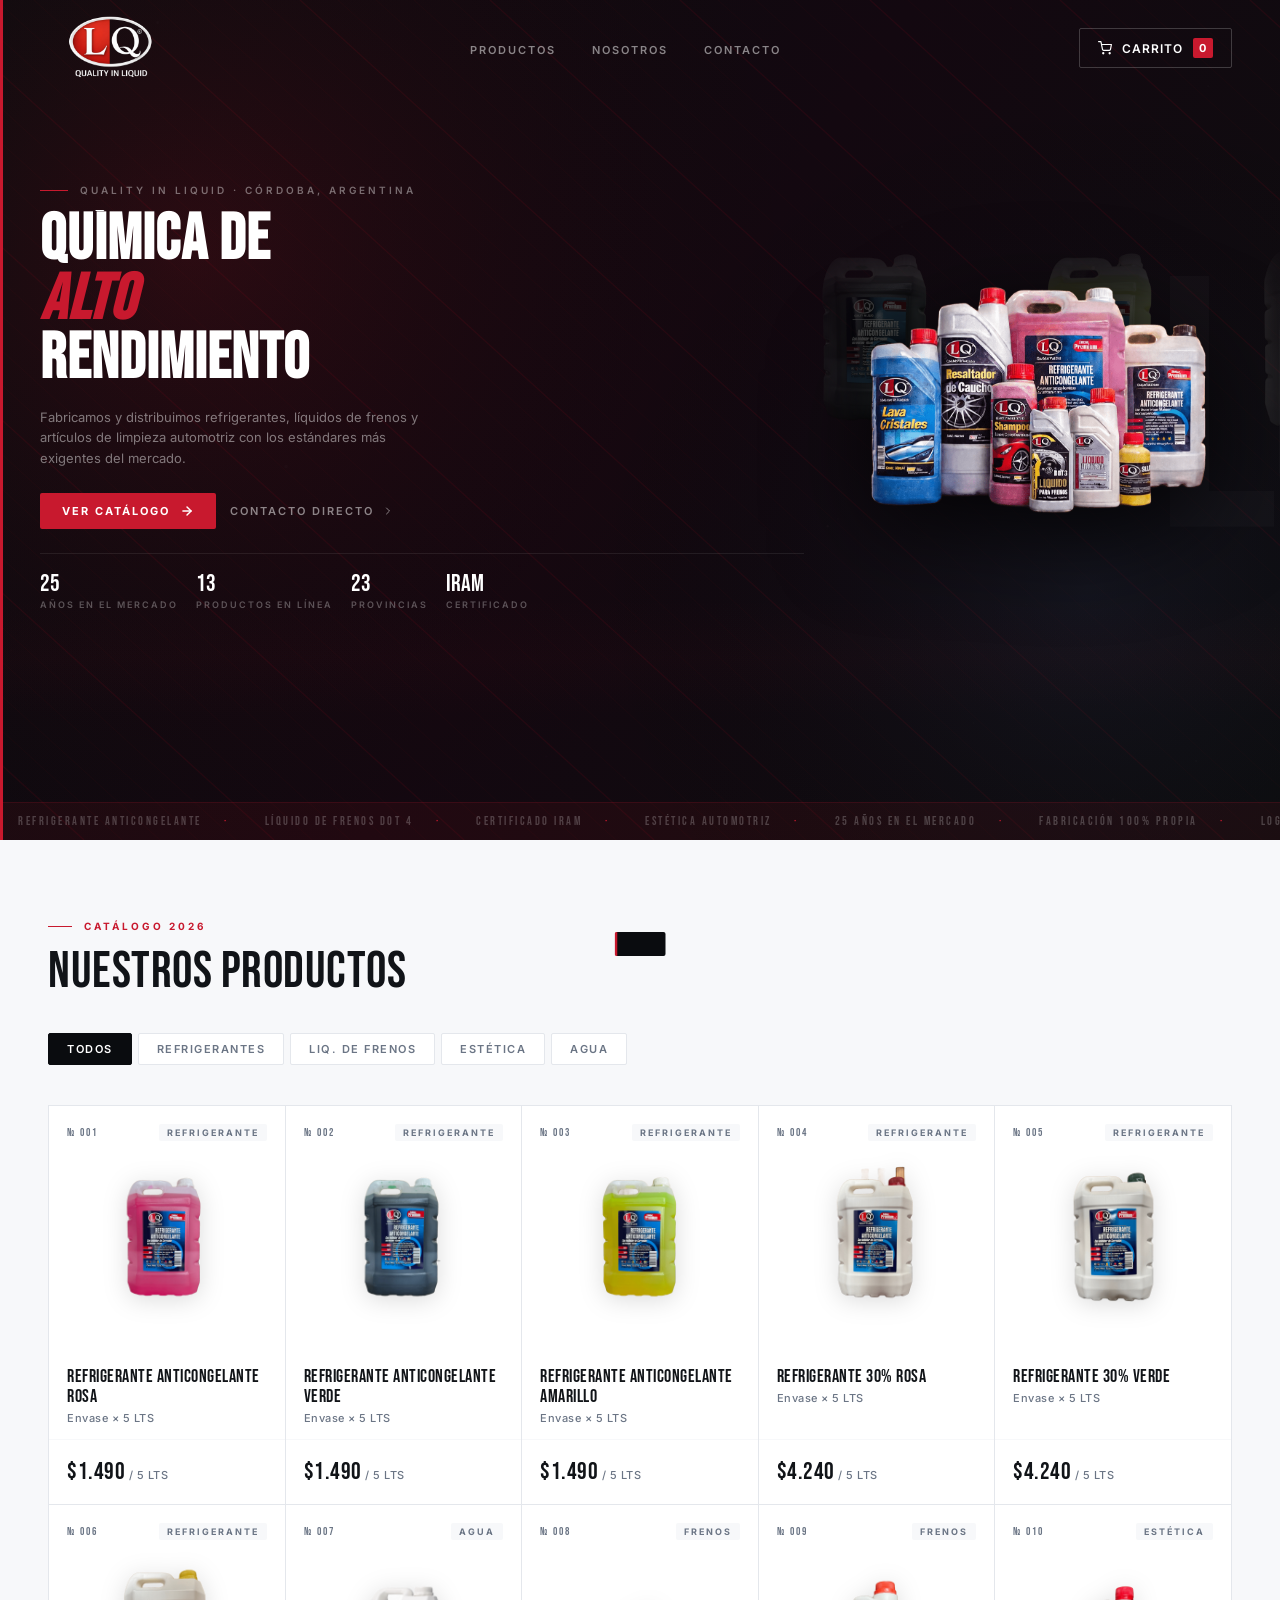
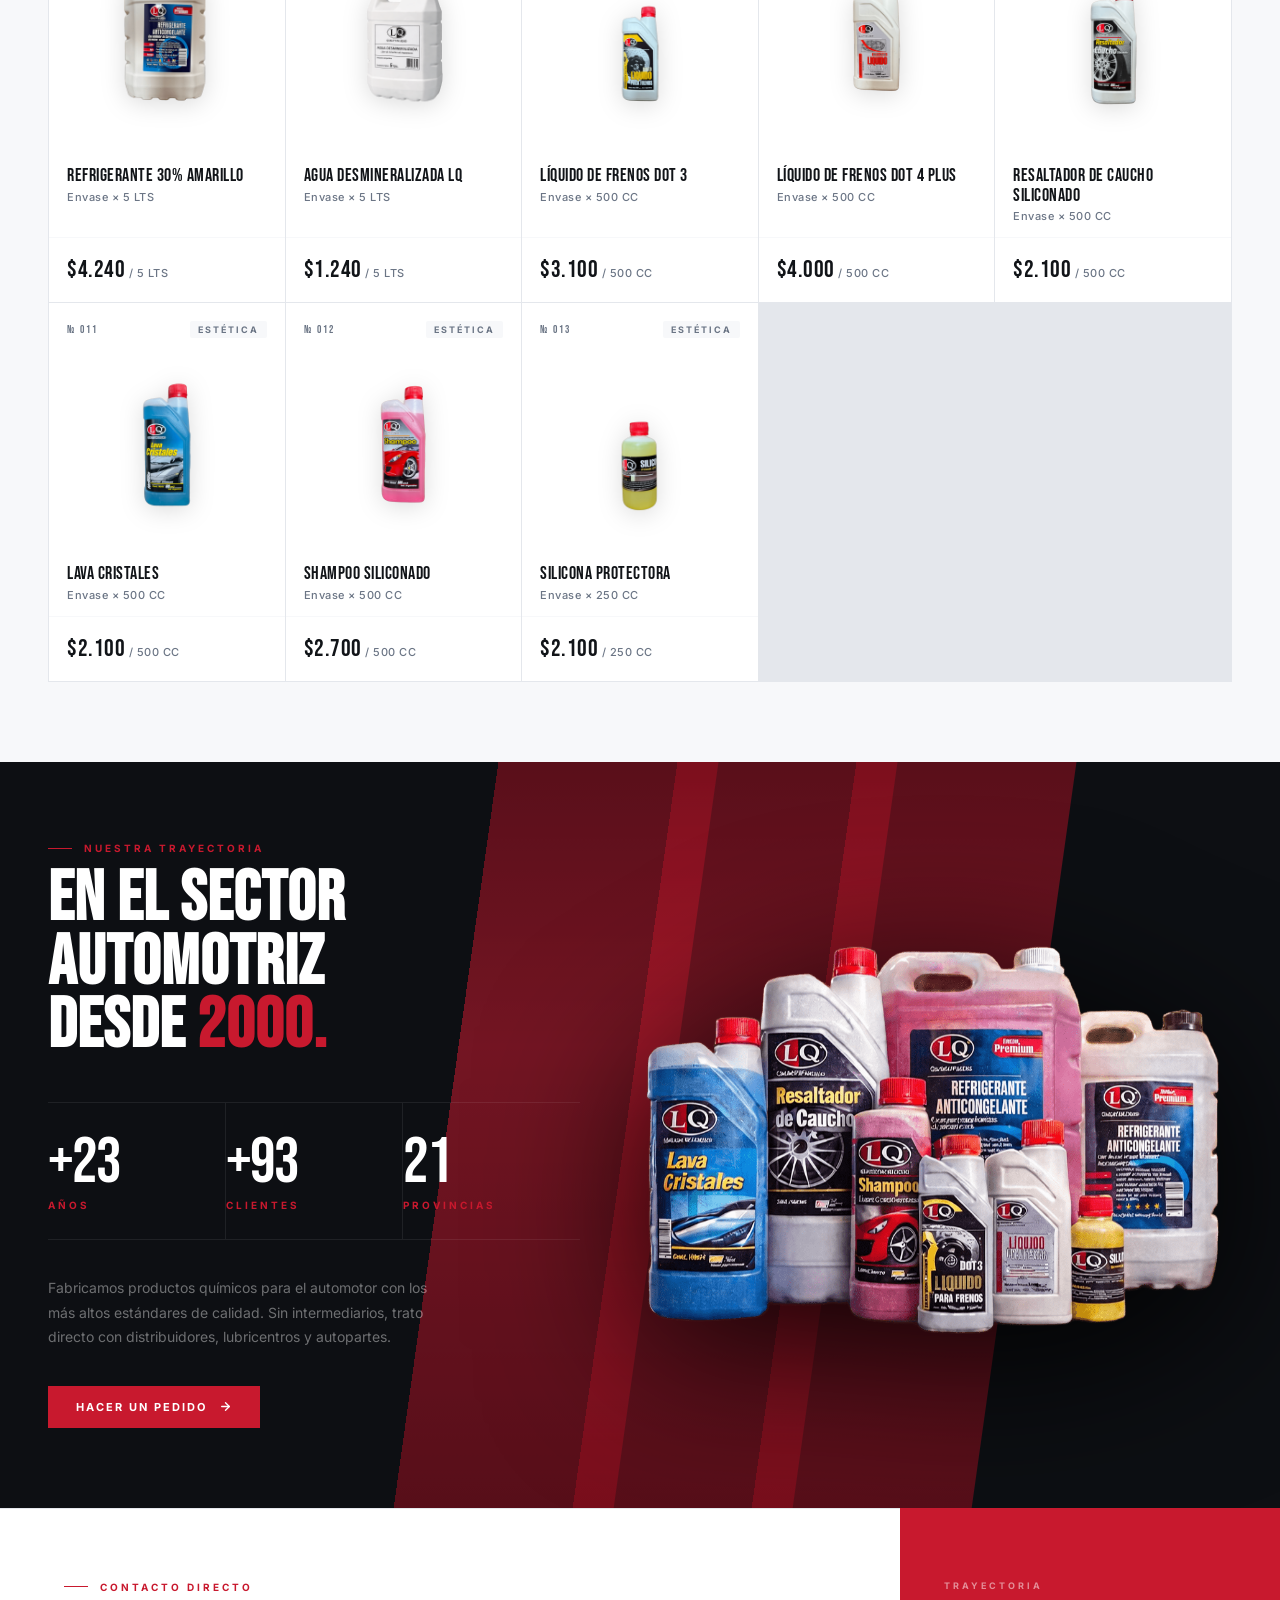
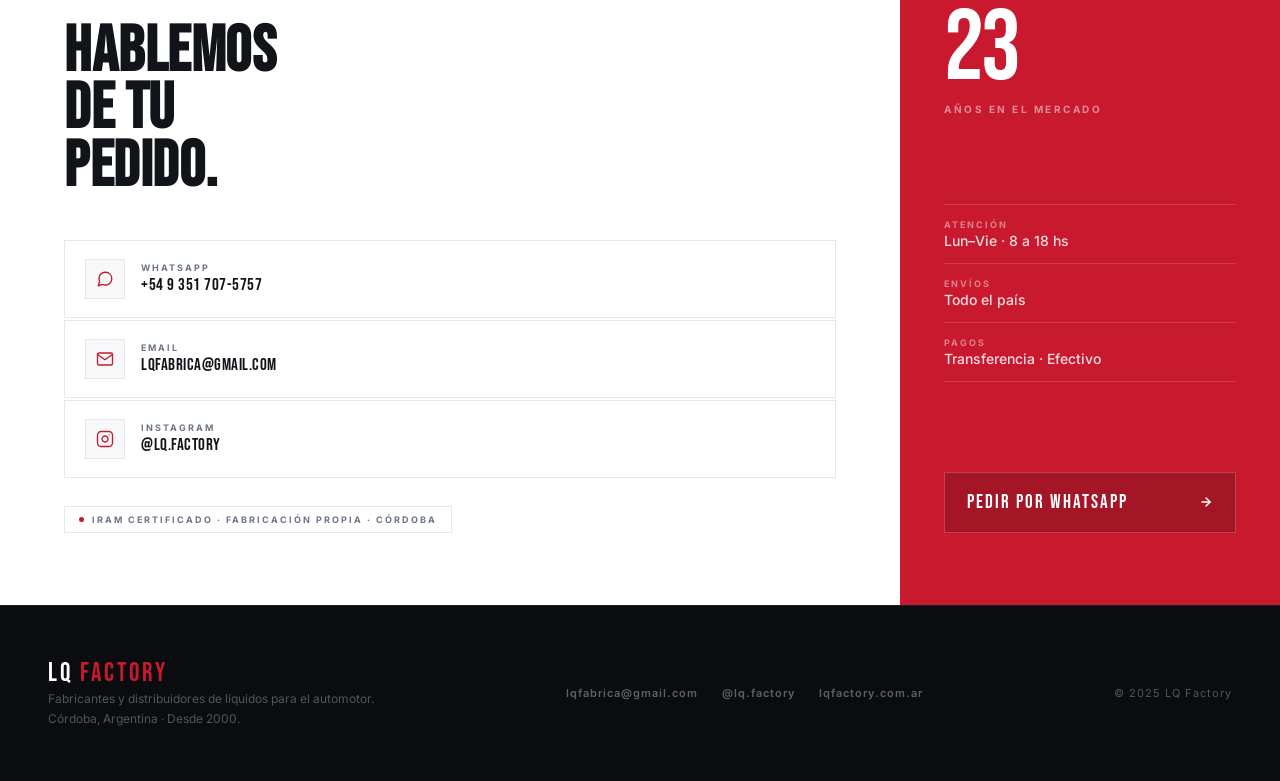
==== commit ff9d3526: "cambios de la app" ====
--- a/index.html
+++ b/index.html
@@ -8,27 +8,27 @@
 </head>
 <body>
 
-<!-- ═══ NAV ═══════════════════════════════════════════════════════════════ -->
-<nav>
-  <a class="nav-logo" href="#">
-    <img src="./logo.png" alt="LQ Factory" class="nav-logo-img">
-  </a>
-  <ul>
-    <li><a href="#productos">Productos</a></li>
-    <li><a href="#por-que">Nosotros</a></li>
-    <li><a href="#contacto">Contacto</a></li>
-  </ul>
-  <button class="cart-btn" onclick="toggleCart()">
-    <svg width="14" height="14" viewBox="0 0 24 24" fill="none" stroke="currentColor" stroke-width="2" stroke-linecap="round" stroke-linejoin="round"><circle cx="9" cy="21" r="1"/><circle cx="20" cy="21" r="1"/><path d="M1 1h4l2.68 13.39a2 2 0 0 0 2 1.61h9.72a2 2 0 0 0 2-1.61L23 6H6"/></svg>
-    Carrito
-    <span class="cart-count" id="cartCount">0</span>
-  </button>
-</nav>
-
-<!-- ═══ HERO ════════════════════════════════════════════════════════════════ -->
+<!-- ═══ HERO + NAV (unified block) ══════════════════════════════════════════ -->
 <div class="hero">
   <canvas id="heroBg" class="hero-canvas"></canvas>
   <div class="hero-bg-mark">LQ</div>
+
+  <!-- NAV flotando dentro del hero -->
+  <nav>
+    <a class="nav-logo" href="#">
+      <img src="./lgo blanco (1).png" alt="LQ Factory" class="nav-logo-img">
+    </a>
+    <ul>
+      <li><a href="#productos">Productos</a></li>
+      <li><a href="#por-que">Nosotros</a></li>
+      <li><a href="#contacto">Contacto</a></li>
+    </ul>
+    <button class="cart-btn" onclick="toggleCart()">
+      <svg width="14" height="14" viewBox="0 0 24 24" fill="none" stroke="currentColor" stroke-width="2" stroke-linecap="round" stroke-linejoin="round"><circle cx="9" cy="21" r="1"/><circle cx="20" cy="21" r="1"/><path d="M1 1h4l2.68 13.39a2 2 0 0 0 2 1.61h9.72a2 2 0 0 0 2-1.61L23 6H6"/></svg>
+      Carrito
+      <span class="cart-count" id="cartCount">0</span>
+    </button>
+  </nav>
 
   <div class="hero-inner">
     <div class="hero-text">
@@ -132,7 +132,7 @@
   <div class="container">
     <div class="section-label reveal">
       <div class="section-label-line"></div>
-      <span>Catálogo 2025</span>
+      <span>Catálogo 2026</span>
     </div>
     <div class="section-title reveal">Nuestros productos</div>
 
@@ -150,96 +150,78 @@
 
 <!-- ═══ NOSOTROS ══════════════════════════════════════════════════════════ -->
 <section id="por-que" class="why-section">
-  <div class="container">
-    <div class="section-label reveal">
-      <div class="section-label-line"></div>
-      <span>¿Por qué elegirnos?</span>
-    </div>
-    <div class="section-title section-title-inv reveal">Calidad que se siente</div>
-
-    <div class="why-grid">
-      <div class="why-left">
-        <p class="why-tagline">
-          Más de dos décadas fabricando líquidos para el automotor con formulaciones propias, sin intermediarios y con certificación IRAM.
-        </p>
-        <a href="#contacto" class="why-cta-link">
-          Hacer un pedido
-          <svg width="12" height="12" viewBox="0 0 24 24" fill="none" stroke="currentColor" stroke-width="2.5" stroke-linecap="round" stroke-linejoin="round"><line x1="5" y1="12" x2="19" y2="12"/><polyline points="12 5 19 12 12 19"/></svg>
-        </a>
-      </div>
-
-      <div class="why-right">
-        <div class="why-stats-row">
-          <div class="why-stat stat-anim" style="--d:0ms">
-            <div class="why-stat-num" data-target="25">0</div>
-            <div class="why-stat-label">Años</div>
-          </div>
-          <div class="why-stat stat-anim" style="--d:100ms">
-            <div class="why-stat-num" data-target="13">0</div>
-            <div class="why-stat-label">Productos</div>
-          </div>
-          <div class="why-stat stat-anim" style="--d:200ms">
-            <div class="why-stat-num" data-target="100">0<sup>%</sup></div>
-            <div class="why-stat-label">Fabricación propia</div>
-          </div>
-          <div class="why-stat stat-anim" style="--d:300ms">
-            <div class="why-stat-num" data-target="23">0</div>
-            <div class="why-stat-label">Provincias</div>
-          </div>
-        </div>
-
-        <div class="why-pillars">
-          <div class="why-pillar card-anim" style="--d:0ms">
-            <div class="why-pillar-icon">🏭</div>
-            <div>
-              <div class="why-pillar-title">Fabricación propia</div>
-              <div class="why-pillar-desc">Envases con matricería y diseño propio. Cada producto 100 % original, sin adulteraciones ni tercerización.</div>
-            </div>
-          </div>
-          <div class="why-pillar card-anim" style="--d:80ms">
-            <div class="why-pillar-icon">🏅</div>
-            <div>
-              <div class="why-pillar-title">Certificado IRAM</div>
-              <div class="why-pillar-desc">Cumplimos las normas más exigentes del mercado automotriz argentino en todas nuestras líneas.</div>
-            </div>
-          </div>
-          <div class="why-pillar card-anim" style="--d:160ms">
-            <div class="why-pillar-icon">🚚</div>
-            <div>
-              <div class="why-pillar-title">Logística nacional</div>
-              <div class="why-pillar-desc">Enviamos a todo el país con seguimiento y tiempos de entrega concretos. Correo + flete propio.</div>
-            </div>
-          </div>
-          <div class="why-pillar card-anim" style="--d:240ms">
-            <div class="why-pillar-icon">🤝</div>
-            <div>
-              <div class="why-pillar-title">Trato directo</div>
-              <div class="why-pillar-desc">Sin intermediarios. Atendemos distribuidores, autopartes y talleres de forma personalizada.</div>
-            </div>
-          </div>
-        </div>
-      </div>
-    </div>
+
+  <!-- Slashes rojos de fondo -->
+  <div class="why-slashes" aria-hidden="true">
+    <div class="why-slash" style="--i:0"></div>
+    <div class="why-slash" style="--i:1"></div>
+    <div class="why-slash" style="--i:2"></div>
+  </div>
+
+  <div class="why-wrap">
+
+    <!-- IZQUIERDA -->
+    <div class="why-left">
+      <div class="section-label reveal">
+        <div class="section-label-line"></div>
+        <span>Nuestra trayectoria</span>
+      </div>
+
+      <h2 class="why-headline reveal">
+        En el sector<br>automotriz<br>desde <em>2000.</em>
+      </h2>
+
+      <div class="why-stats-row">
+        <div class="why-stat stat-anim" style="--d:0ms">
+          <div class="why-stat-num" data-target="25" data-prefix="+">0</div>
+          <div class="why-stat-label">Años</div>
+        </div>
+        <div class="why-stat stat-anim" style="--d:120ms">
+          <div class="why-stat-num" data-target="100" data-prefix="+">0</div>
+          <div class="why-stat-label">Clientes</div>
+        </div>
+        <div class="why-stat stat-anim" style="--d:240ms">
+          <div class="why-stat-num" data-target="23">0</div>
+          <div class="why-stat-label">Provincias</div>
+        </div>
+      </div>
+
+      <p class="why-desc reveal">
+        Fabricamos productos químicos para el automotor con los más altos estándares de calidad. Sin intermediarios, trato directo con distribuidores, lubricentros y autopartes.
+      </p>
+
+      <a href="#contacto" class="why-cta reveal">
+        Hacer un pedido
+        <svg width="13" height="13" viewBox="0 0 24 24" fill="none" stroke="currentColor" stroke-width="2.5" stroke-linecap="round" stroke-linejoin="round"><line x1="5" y1="12" x2="19" y2="12"/><polyline points="12 5 19 12 12 19"/></svg>
+      </a>
+    </div>
+
+    <!-- DERECHA — grupo de productos -->
+    <div class="why-right why-img-anim" style="--d:0ms">
+      <img src="./TODO_EL_PORTAFOLIO.png" alt="Línea completa LQ Factory" class="why-portfolio">
+    </div>
+
   </div>
 </section>
 
 <!-- ═══ CONTACTO ══════════════════════════════════════════════════════════ -->
 <section id="contacto" class="contact-section">
-  <div class="container">
-    <div class="section-label reveal">
-      <div class="section-label-line"></div>
-      <span>Contacto directo</span>
-    </div>
-    <div class="section-title reveal">Hablemos de tu pedido</div>
-
-    <div class="contact-grid">
-      <div class="contact-anim">
-        <p class="contact-desc">
-          Atendemos distribuidores, autopartes y talleres en todo el país. Sin intermediarios, sin demoras. De lunes a viernes de 8 a 18 hs.
-        </p>
+  <div class="contact-split contact-anim">
+
+    <!-- IZQUIERDA — blanca -->
+    <div class="contact-left">
+      <div class="contact-left-inner">
+        <div class="section-label">
+          <div class="section-label-line"></div>
+          <span>Contacto directo</span>
+        </div>
+        <h2 class="contact-title">Hablemos<br>de tu<br>pedido.</h2>
+
         <div class="contact-channels">
           <a href="https://wa.me/5493517075757" target="_blank" class="contact-channel">
-            <div class="channel-icon">💬</div>
+            <div class="channel-icon-box">
+              <svg width="18" height="18" viewBox="0 0 24 24" fill="none" stroke="currentColor" stroke-width="1.8" stroke-linecap="round" stroke-linejoin="round"><path d="M21 11.5a8.38 8.38 0 0 1-.9 3.8 8.5 8.5 0 0 1-7.6 4.7 8.38 8.38 0 0 1-3.8-.9L3 21l1.9-5.7a8.38 8.38 0 0 1-.9-3.8 8.5 8.5 0 0 1 4.7-7.6 8.38 8.38 0 0 1 3.8-.9h.5a8.48 8.48 0 0 1 8 8v.5z"/></svg>
+            </div>
             <div class="channel-info">
               <div class="channel-label">WhatsApp</div>
               <div class="channel-val">+54 9 351 707-5757</div>
@@ -247,7 +229,9 @@
             <div class="channel-arrow">→</div>
           </a>
           <a href="mailto:lqfabrica@gmail.com" class="contact-channel">
-            <div class="channel-icon">✉️</div>
+            <div class="channel-icon-box">
+              <svg width="18" height="18" viewBox="0 0 24 24" fill="none" stroke="currentColor" stroke-width="1.8" stroke-linecap="round" stroke-linejoin="round"><path d="M4 4h16c1.1 0 2 .9 2 2v12c0 1.1-.9 2-2 2H4c-1.1 0-2-.9-2-2V6c0-1.1.9-2 2-2z"/><polyline points="22,6 12,13 2,6"/></svg>
+            </div>
             <div class="channel-info">
               <div class="channel-label">Email</div>
               <div class="channel-val">lqfabrica@gmail.com</div>
@@ -255,7 +239,9 @@
             <div class="channel-arrow">→</div>
           </a>
           <a href="https://www.instagram.com/lq.factory/" target="_blank" class="contact-channel">
-            <div class="channel-icon">📸</div>
+            <div class="channel-icon-box">
+              <svg width="18" height="18" viewBox="0 0 24 24" fill="none" stroke="currentColor" stroke-width="1.8" stroke-linecap="round" stroke-linejoin="round"><rect x="2" y="2" width="20" height="20" rx="5" ry="5"/><path d="M16 11.37A4 4 0 1 1 12.63 8 4 4 0 0 1 16 11.37z"/><line x1="17.5" y1="6.5" x2="17.51" y2="6.5"/></svg>
+            </div>
             <div class="channel-info">
               <div class="channel-label">Instagram</div>
               <div class="channel-val">@lq.factory</div>
@@ -263,42 +249,45 @@
             <div class="channel-arrow">→</div>
           </a>
         </div>
-      </div>
-
-      <div class="contact-anim-r">
-        <div class="contact-card">
-          <div class="contact-card-header">
-            <div class="lq-mark-sm">LQ</div>
-            <div>
-              <div class="contact-card-brand">LQ Factory</div>
-              <div class="contact-card-sub">Quality in Liquid · Córdoba</div>
-            </div>
+
+        <div class="contact-badge">
+          <span class="contact-badge-dot"></span>
+          IRAM Certificado · Fabricación propia · Córdoba
+        </div>
+      </div>
+    </div>
+
+    <!-- DERECHA — roja -->
+    <div class="contact-right contact-anim-r">
+      <div class="contact-right-inner">
+        <div>
+          <div class="contact-r-eyebrow">Trayectoria</div>
+          <div class="contact-r-num" data-target="25">0</div>
+          <div class="contact-r-num-label">Años en el mercado</div>
+        </div>
+
+        <div class="contact-r-rows">
+          <div class="contact-r-row">
+            <div class="contact-r-rl">Atención</div>
+            <div class="contact-r-rv">Lun–Vie · 8 a 18 hs</div>
           </div>
-          <div class="contact-divider"></div>
-          <div class="contact-info-rows">
-            <div class="contact-info-row">
-              <span class="ci-label">Atención</span>
-              <span class="ci-val">Lunes a Viernes · 8 a 18 hs</span>
-            </div>
-            <div class="contact-info-row">
-              <span class="ci-label">Pedido mínimo</span>
-              <span class="ci-val">Consultar por volumen</span>
-            </div>
-            <div class="contact-info-row">
-              <span class="ci-label">Envíos</span>
-              <span class="ci-val">Todo el país · Correo + flete</span>
-            </div>
-            <div class="contact-info-row">
-              <span class="ci-label">Pagos</span>
-              <span class="ci-val">Transferencia · Efectivo</span>
-            </div>
+          <div class="contact-r-row">
+            <div class="contact-r-rl">Envíos</div>
+            <div class="contact-r-rv">Todo el país</div>
           </div>
-          <a href="https://wa.me/5493517075757?text=Hola%20LQ%20Factory!%20Quiero%20hacer%20un%20pedido." target="_blank" class="contact-wsp-btn">
-            Hacer pedido por WhatsApp →
-          </a>
-        </div>
-      </div>
-    </div>
+          <div class="contact-r-row">
+            <div class="contact-r-rl">Pagos</div>
+            <div class="contact-r-rv">Transferencia · Efectivo</div>
+          </div>
+        </div>
+
+        <a href="https://wa.me/5493517075757?text=Hola%20LQ%20Factory!%20Quiero%20hacer%20un%20pedido." target="_blank" class="contact-r-btn">
+          <span>Pedir por WhatsApp</span>
+          <svg width="14" height="14" viewBox="0 0 24 24" fill="none" stroke="currentColor" stroke-width="2.5" stroke-linecap="round" stroke-linejoin="round"><line x1="5" y1="12" x2="19" y2="12"/><polyline points="12 5 19 12 12 19"/></svg>
+        </a>
+      </div>
+    </div>
+
   </div>
 </section>
 
--- a/style.css
+++ b/style.css
@@ -28,11 +28,12 @@
 
 /* ══ NAV ══════════════════════════════════════ */
 nav {
-  background: var(--ink);
+  background: transparent;
   display: flex; align-items: center; justify-content: space-between;
-  padding: 0 48px; height: 60px;
-  position: sticky; top: 0; z-index: 100;
-  border-bottom: 1px solid var(--ink-line);
+  padding: 0 48px; height: 96px;
+  position: absolute; top: 0; left: 0; right: 0;
+  z-index: 10;
+  border-bottom: none;
 }
 .nav-logo { display: flex; align-items: center; gap: 12px; text-decoration: none; }
 .lq-mark {
@@ -67,17 +68,19 @@
 }
 
 .nav-logo-img {
-  width: 72px; height: 72px; object-fit: contain;
-  border-radius: 50%;
+  height: 82px;
+  width: auto;
+  object-fit: contain;
+  mix-blend-mode: screen;
 }
 
 /* ══ HERO ═════════════════════════════════════ */
 .hero {
   background: var(--ink);
-  height: calc(100vh - 60px);
-  max-height: 860px;
+  height: 100vh;
+  max-height: 960px;
   display: flex; align-items: center;
-  padding: 40px 48px 80px;
+  padding: 96px 48px 80px;
   position: relative; overflow: hidden;
   flex-direction: column; justify-content: center;
 }
@@ -411,118 +414,258 @@
 }
 .add-btn:hover { background: var(--red); }
 
-/* ══ WHY SECTION ══════════════════════════════ */
-.why-section { background: var(--ink-mid); padding: 80px 48px; }
-
-.why-grid {
-  display: grid; grid-template-columns: 1fr 2fr; gap: 80px; align-items: start;
-  margin-top: 60px;
-}
-.why-left { position: sticky; top: 88px; }
-.why-tagline {
-  font-size: 15px; line-height: 1.7; color: rgba(255,255,255,.4);
-  margin-top: 20px; max-width: 280px;
-}
-.why-cta-link {
-  display: inline-flex; align-items: center; gap: 10px; margin-top: 32px;
-  font-size: 11px; font-weight: 700; letter-spacing: 2px; text-transform: uppercase;
-  color: var(--red); text-decoration: none; transition: gap .2s;
-}
-.why-cta-link:hover { gap: 16px; }
-
-/* Stats */
+/* ══ WHY SECTION (v5 — slash inspo) ═════════ */
+.why-section {
+  background: #0d0f13;
+  padding: 0;
+  position: relative;
+  overflow: hidden;
+  min-height: 600px;
+  display: flex; align-items: stretch;
+}
+
+/* ── Slashes de fondo ── */
+.why-slashes {
+  position: absolute; inset: 0;
+  pointer-events: none; z-index: 0;
+}
+.why-slash {
+  position: absolute; top: -10%; bottom: -10%;
+  width: 220px;
+  background: linear-gradient(180deg, #8b0a1a 0%, #c8192e 40%, #8b0a1a 100%);
+  border-radius: 28px;
+  opacity: 0;
+  transform: skewX(-8deg) translateX(60px);
+  animation: slashReveal 1.2s cubic-bezier(.16,1,.3,1) forwards;
+  animation-delay: calc(var(--i) * 0.15s + 0.3s);
+}
+.why-slash:nth-child(1) { right: 48%;  animation-delay: .3s;  opacity: 0; }
+.why-slash:nth-child(2) { right: 34%;  animation-delay: .45s; opacity: 0; }
+.why-slash:nth-child(3) { right: 20%;  animation-delay: .6s;  opacity: 0; }
+
+@keyframes slashReveal {
+  0%   { opacity: 0; transform: skewX(-8deg) translateY(40px); }
+  100% { opacity: .55; transform: skewX(-8deg) translateY(0); }
+}
+
+/* ── Layout ── */
+.why-wrap {
+  position: relative; z-index: 2;
+  width: 100%; max-width: 1300px; margin: 0 auto;
+  display: grid; grid-template-columns: 1fr 1fr;
+  align-items: center; gap: 0;
+  padding: 80px 48px;
+}
+
+/* ── Left ── */
+.why-left { padding-right: 60px; }
+
+.why-headline {
+  font-family: var(--display);
+  font-size: clamp(44px, 5.5vw, 76px);
+  line-height: .9; color: var(--white);
+  text-transform: uppercase; letter-spacing: 1px;
+  margin: 14px 0 44px;
+}
+.why-headline em { color: var(--red); font-style: normal; }
+
+/* Stats row */
 .why-stats-row {
-  display: grid; grid-template-columns: repeat(4,1fr); gap: 1px;
-  background: var(--ink-line); border: 1px solid var(--ink-line);
-  margin-bottom: 32px;
+  display: flex; gap: 0;
+  margin-bottom: 36px;
+  border-top: 1px solid rgba(255,255,255,.08);
 }
 .why-stat {
-  background: var(--ink-soft); padding: 28px 20px; text-align: center;
+  flex: 1; padding: 28px 0;
+  border-bottom: 1px solid rgba(255,255,255,.08);
+  border-right: 1px solid rgba(255,255,255,.08);
   opacity: 0; transform: translateY(16px);
-  transition: opacity .5s ease calc(var(--d,0ms)), transform .5s ease calc(var(--d,0ms));
-}
+  transition: opacity .5s ease calc(var(--d,0ms)), transform .5s cubic-bezier(.16,1,.3,1) calc(var(--d,0ms));
+}
+.why-stat:last-child { border-right: none; }
 .why-stat.visible { opacity: 1; transform: none; }
 .why-stat-num {
-  font-family: var(--display); font-size: 48px; color: var(--white);
-  line-height: 1; margin-bottom: 6px; letter-spacing: 1px;
-}
-.why-stat-num sup { font-size: 20px; vertical-align: super; }
-.why-stat-label { font-size: 10px; font-weight: 600; letter-spacing: 2px; text-transform: uppercase; color: rgba(255,255,255,.3); }
-
-/* Pillars */
-.why-pillars { display: flex; flex-direction: column; gap: 1px; }
-.why-pillar {
-  background: var(--ink-soft); padding: 28px 28px;
-  display: flex; gap: 24px; align-items: flex-start;
-  border: 1px solid var(--ink-line);
-  opacity: 0; transform: translateX(20px);
-  transition: opacity .5s ease calc(var(--d,0ms)), transform .5s ease calc(var(--d,0ms)), background .2s;
-}
-.why-pillar.visible { opacity: 1; transform: none; }
-.why-pillar:hover { background: #1e2530; }
-.why-pillar-icon {
-  width: 44px; height: 44px; flex-shrink: 0; background: rgba(200,25,46,.1);
-  border: 1px solid rgba(200,25,46,.2); border-radius: 2px;
-  display: flex; align-items: center; justify-content: center; font-size: 20px;
-}
-.why-pillar-title {
-  font-family: var(--display); font-size: 18px; color: var(--white);
-  text-transform: uppercase; letter-spacing: .5px; margin-bottom: 6px;
-}
-.why-pillar-desc { font-size: 13px; color: rgba(255,255,255,.4); line-height: 1.65; }
-
-/* ══ CONTACT ══════════════════════════════════ */
-.contact-section { background: var(--white); padding: 80px 48px; }
-.contact-grid { display: grid; grid-template-columns: 1fr 1fr; gap: 72px; align-items: start; margin-top: 56px; }
-
-.contact-anim   { opacity: 0; transform: translateY(28px); transition: opacity .6s ease, transform .6s ease; }
-.contact-anim-r { opacity: 0; transform: translateY(28px); transition: opacity .6s ease .15s, transform .6s ease .15s; }
-.contact-anim.visible, .contact-anim-r.visible { opacity: 1; transform: none; }
-
-.contact-desc { font-size: 15px; line-height: 1.7; color: var(--muted); margin: 20px 0 36px; max-width: 380px; }
-
-.contact-channels { display: flex; flex-direction: column; gap: 8px; }
+  font-family: var(--display);
+  font-size: 64px; line-height: 1; color: var(--white);
+  letter-spacing: -2px;
+}
+.why-stat-label {
+  font-size: 10px; font-weight: 700; letter-spacing: 3px;
+  text-transform: uppercase; color: var(--red); margin-top: 4px;
+}
+
+.why-desc {
+  font-size: 14px; line-height: 1.75; color: rgba(255,255,255,.4);
+  max-width: 400px; margin-bottom: 36px;
+}
+
+.why-cta {
+  display: inline-flex; align-items: center; gap: 12px;
+  background: var(--red); color: white;
+  font-size: 11px; font-weight: 700; letter-spacing: 2px; text-transform: uppercase;
+  padding: 14px 28px; text-decoration: none;
+  transition: background .2s, gap .2s;
+}
+.why-cta:hover { background: var(--red-dark); gap: 18px; }
+
+/* ── Right — product image ── */
+.why-right {
+  display: flex; align-items: center; justify-content: center;
+  position: relative;
+  opacity: 0; transform: translateX(48px) scale(.95);
+  transition: opacity .9s ease .2s, transform .9s cubic-bezier(.16,1,.3,1) .2s;
+}
+.why-right.visible { opacity: 1; transform: none; }
+
+.why-portfolio {
+  width: 100%; max-width: 580px;
+  object-fit: contain;
+  filter: drop-shadow(0 32px 80px rgba(0,0,0,.9));
+  animation: portfolioFloat 5s ease-in-out infinite;
+  position: relative; z-index: 2;
+}
+@keyframes portfolioFloat {
+  0%,100% { transform: translateY(0) rotate(-.3deg); }
+  50%      { transform: translateY(-12px) rotate(.3deg); }
+}
+
+/* ── Responsive ── */
+@media (max-width: 900px) {
+  .why-wrap { grid-template-columns: 1fr; padding: 56px 20px; gap: 40px; }
+  .why-left { padding-right: 0; }
+  .why-slash:nth-child(1) { right: 60%; }
+  .why-slash:nth-child(2) { right: 40%; }
+  .why-slash:nth-child(3) { right: 20%; }
+  .why-headline { font-size: clamp(40px, 10vw, 56px); }
+  .why-stat-num { font-size: 48px; }
+}
+
+/* ══ CONTACT (Option B — split) ══════════════ */
+.contact-section { padding: 0; background: var(--white); }
+
+.contact-split {
+  display: grid;
+  grid-template-columns: 1fr 380px;
+  min-height: 560px;
+}
+
+/* Left — white */
+.contact-left {
+  background: var(--white);
+  border-top: 1px solid var(--border);
+  display: flex; align-items: stretch;
+}
+.contact-left-inner {
+  padding: 72px 64px;
+  display: flex; flex-direction: column; justify-content: space-between;
+  width: 100%;
+}
+
+.contact-title {
+  font-family: var(--display);
+  font-size: clamp(52px, 5vw, 76px);
+  line-height: .9; color: var(--text);
+  text-transform: uppercase; letter-spacing: .5px;
+  margin: 16px 0 44px;
+}
+
+.contact-channels { display: flex; flex-direction: column; gap: 2px; }
 .contact-channel {
   display: flex; align-items: center; gap: 16px; padding: 18px 20px;
-  border: 1px solid var(--border); border-radius: 2px;
-  text-decoration: none; color: var(--text); transition: border-color .2s, background .2s;
-}
-.contact-channel:hover { border-color: var(--ink); background: var(--off); }
-.channel-icon { font-size: 18px; flex-shrink: 0; width: 22px; text-align: center; }
+  border: 1px solid var(--border);
+  text-decoration: none; color: var(--text);
+  position: relative; overflow: hidden;
+  transition: border-color .2s, background .2s;
+}
+.contact-channel::before {
+  content: ''; position: absolute; left: 0; top: 0; bottom: 0; width: 0;
+  background: var(--red); transition: width .3s cubic-bezier(.16,1,.3,1);
+}
+.contact-channel:hover::before { width: 3px; }
+.contact-channel:hover { border-color: var(--red); background: #fdf5f5; }
+
+.channel-icon-box {
+  width: 40px; height: 40px; flex-shrink: 0;
+  background: var(--off); border: 1px solid var(--border);
+  display: flex; align-items: center; justify-content: center;
+  color: var(--red); transition: background .2s, border-color .2s;
+}
+.contact-channel:hover .channel-icon-box {
+  background: rgba(200,25,46,.07); border-color: rgba(200,25,46,.3);
+}
+
 .channel-info { flex: 1; }
 .channel-label { font-size: 9px; font-weight: 700; letter-spacing: 2px; text-transform: uppercase; color: var(--muted); margin-bottom: 2px; }
-.channel-val { font-family: var(--display); font-size: 16px; color: var(--text); letter-spacing: .5px; }
+.channel-val { font-family: var(--display); font-size: 17px; color: var(--text); letter-spacing: .5px; }
 .channel-arrow { color: var(--muted); font-size: 14px; opacity: 0; transform: translateX(-4px); transition: opacity .2s, transform .2s; }
-.contact-channel:hover .channel-arrow { opacity: 1; transform: translateX(0); }
-
-/* Contact card */
-.contact-card {
-  background: var(--ink); border-radius: 2px; padding: 36px;
-  border: 1px solid rgba(255,255,255,.06);
-}
-.contact-card-header { display: flex; align-items: center; gap: 14px; margin-bottom: 28px; }
-.lq-mark-sm {
-  width: 40px; height: 40px; border: 1.5px solid var(--red); flex-shrink: 0;
-  display: flex; align-items: center; justify-content: center;
-  font-family: var(--display); font-size: 15px; color: var(--red); letter-spacing: 1px;
-}
-.contact-card-brand { font-family: var(--display); font-size: 20px; color: var(--white); letter-spacing: 2px; }
-.contact-card-sub { font-size: 10px; color: rgba(255,255,255,.3); letter-spacing: 1.5px; text-transform: uppercase; margin-top: 3px; }
-.contact-divider { height: 1px; background: var(--ink-line); margin-bottom: 24px; }
-.contact-info-rows { display: flex; flex-direction: column; margin-bottom: 28px; }
-.contact-info-row {
-  display: flex; justify-content: space-between; align-items: center;
-  padding: 12px 0; border-bottom: 1px solid var(--ink-line);
-}
-.ci-label { font-size: 10px; font-weight: 600; color: rgba(255,255,255,.3); text-transform: uppercase; letter-spacing: 1.5px; }
-.ci-val { font-size: 13px; color: rgba(255,255,255,.7); font-weight: 500; }
-.contact-wsp-btn {
-  display: block; text-align: center; background: var(--red); color: white;
-  text-decoration: none; border-radius: 2px; padding: 15px;
-  font-family: var(--display); font-size: 17px; text-transform: uppercase;
-  letter-spacing: 2px; transition: background .2s, transform .15s;
-}
-.contact-wsp-btn:hover { background: var(--red-dark); transform: translateY(-1px); }
+.contact-channel:hover .channel-arrow { opacity: 1; transform: translateX(0); color: var(--red); }
+
+.contact-badge {
+  display: inline-flex; align-items: center; gap: 8px; margin-top: 28px;
+  font-size: 9px; font-weight: 700; letter-spacing: 2px; text-transform: uppercase;
+  color: var(--muted); border: 1px solid var(--border); padding: 7px 14px;
+  width: fit-content;
+}
+.contact-badge-dot { width: 5px; height: 5px; border-radius: 50%; background: var(--red); flex-shrink: 0; }
+
+/* Right — red */
+.contact-right {
+  background: var(--red);
+  display: flex; align-items: stretch;
+}
+.contact-right-inner {
+  padding: 72px 44px;
+  display: flex; flex-direction: column; justify-content: space-between;
+  width: 100%;
+}
+
+.contact-r-eyebrow {
+  font-size: 9px; font-weight: 700; letter-spacing: 3px;
+  text-transform: uppercase; color: rgba(255,255,255,.5);
+  margin-bottom: 8px;
+}
+.contact-r-num {
+  font-family: var(--display);
+  font-size: 100px; line-height: 1; color: var(--white);
+  letter-spacing: -3px;
+}
+.contact-r-num-label {
+  font-size: 10px; font-weight: 700; letter-spacing: 2.5px;
+  text-transform: uppercase; color: rgba(255,255,255,.5); margin-top: 4px;
+}
+
+.contact-r-rows { display: flex; flex-direction: column; margin: 32px 0; }
+.contact-r-row {
+  padding: 14px 0; border-bottom: 1px solid rgba(255,255,255,.15);
+}
+.contact-r-row:first-child { border-top: 1px solid rgba(255,255,255,.15); }
+.contact-r-rl { font-size: 9px; font-weight: 700; letter-spacing: 2px; text-transform: uppercase; color: rgba(255,255,255,.45); margin-bottom: 2px; }
+.contact-r-rv { font-size: 14px; color: rgba(255,255,255,.85); font-weight: 500; }
+
+.contact-r-btn {
+  display: flex; align-items: center; justify-content: space-between;
+  background: rgba(0,0,0,.18); border: 1px solid rgba(255,255,255,.2);
+  padding: 18px 22px; text-decoration: none; color: var(--white);
+  font-family: var(--display); font-size: 19px; letter-spacing: 2px;
+  text-transform: uppercase; transition: background .2s;
+}
+.contact-r-btn:hover { background: rgba(0,0,0,.32); }
+.contact-r-btn svg { transition: transform .2s; flex-shrink: 0; }
+.contact-r-btn:hover svg { transform: translateX(5px); }
+
+/* Animations */
+.contact-anim {
+  opacity: 0; transform: translateX(-24px);
+  transition: opacity .65s ease, transform .65s cubic-bezier(.16,1,.3,1);
+}
+.contact-anim-r {
+  opacity: 0; transform: translateX(24px);
+  transition: opacity .65s ease .12s, transform .65s cubic-bezier(.16,1,.3,1) .12s;
+}
+.contact-anim.visible, .contact-anim-r.visible { opacity: 1; transform: none; }
+
+/* Counter for 25 */
+.contact-r-num[data-target] { cursor: default; }
 
 /* ══ FOOTER ═══════════════════════════════════ */
 footer {
@@ -622,8 +765,8 @@
 }
 .modal-visual {
   background: rgba(255,255,255,.04); border: 1px solid var(--ink-line);
-  border-radius: 2px; width: 130px; height: 160px; flex-shrink: 0;
-  display: flex; align-items: center; justify-content: center; padding: 12px;
+  border-radius: 2px; width: 180px; height: 220px; flex-shrink: 0;
+  display: flex; align-items: center; justify-content: center; padding: 10px;
 }
 .modal-head-info { flex: 1; padding-top: 4px; }
 
@@ -698,7 +841,7 @@
 
 /* Modal bottle */
 .modal-real-img {
-  max-height: 140px; max-width: 100px; object-fit: contain;
+  max-height: 200px; max-width: 160px; object-fit: contain;
   filter: drop-shadow(0 4px 12px rgba(0,0,0,.4));
 }
 
@@ -728,9 +871,9 @@
 
 /* ── Mobile (≤ 900px) ── */
 @media (max-width: 900px) {
-  nav { padding: 0 20px; height: 60px; }
+  nav { padding: 0 20px; height: 72px; }
   nav ul { display: none; }
-  .nav-logo-img { width: 52px; height: 52px; }
+  .nav-logo-img { height: 60px; }
 
   .hero {
     height: auto; min-height: auto;
@@ -769,12 +912,18 @@
   .hc-img { height: 155px; margin-top: 0; filter: brightness(.65) saturate(.7); }
   .hero-ticker { position: relative; bottom: auto; left: auto; right: auto; margin-top: 0; }
 
-  section, .why-section, .contact-section { padding: 48px 20px; }
-  .why-grid { grid-template-columns: 1fr; gap: 28px; }
-  .why-left { position: static; }
-  .why-stats-row { grid-template-columns: repeat(2, 1fr); }
-  .why-pillars { gap: 1px; }
-  .contact-grid { grid-template-columns: 1fr; gap: 32px; }
+  section, .why-section { padding: 48px 20px; }
+  .contact-section { padding: 0; }
+  .why-main { grid-template-columns: 1fr; gap: 3px; }
+  .why-imgs-col { grid-template-columns: 1fr 1fr 1fr; }
+  .why-img-card { min-height: 200px; }
+  .why-block-num { font-size: 56px; }
+  .why-block--cta { flex-direction: column; align-items: flex-start; gap: 16px; }
+  .why-headline { font-size: clamp(40px, 10vw, 60px); }
+  .contact-split { grid-template-columns: 1fr; }
+  .contact-left-inner { padding: 48px 20px; }
+  .contact-right-inner { padding: 48px 20px; }
+  .contact-r-num { font-size: 72px; }
   .cart-panel { width: 100%; right: -100%; }
   footer { padding: 36px 20px; }
   .footer-inner { flex-direction: column; gap: 16px; text-align: center; }
@@ -848,7 +997,7 @@
   will-change: transform;
 }
 .viewer-object img {
-  max-width: 75%; max-height: 75%;
+  max-width: 92%; max-height: 92%;
   object-fit: contain;
   filter: drop-shadow(0 20px 60px rgba(0,0,0,.8));
   pointer-events: none;
